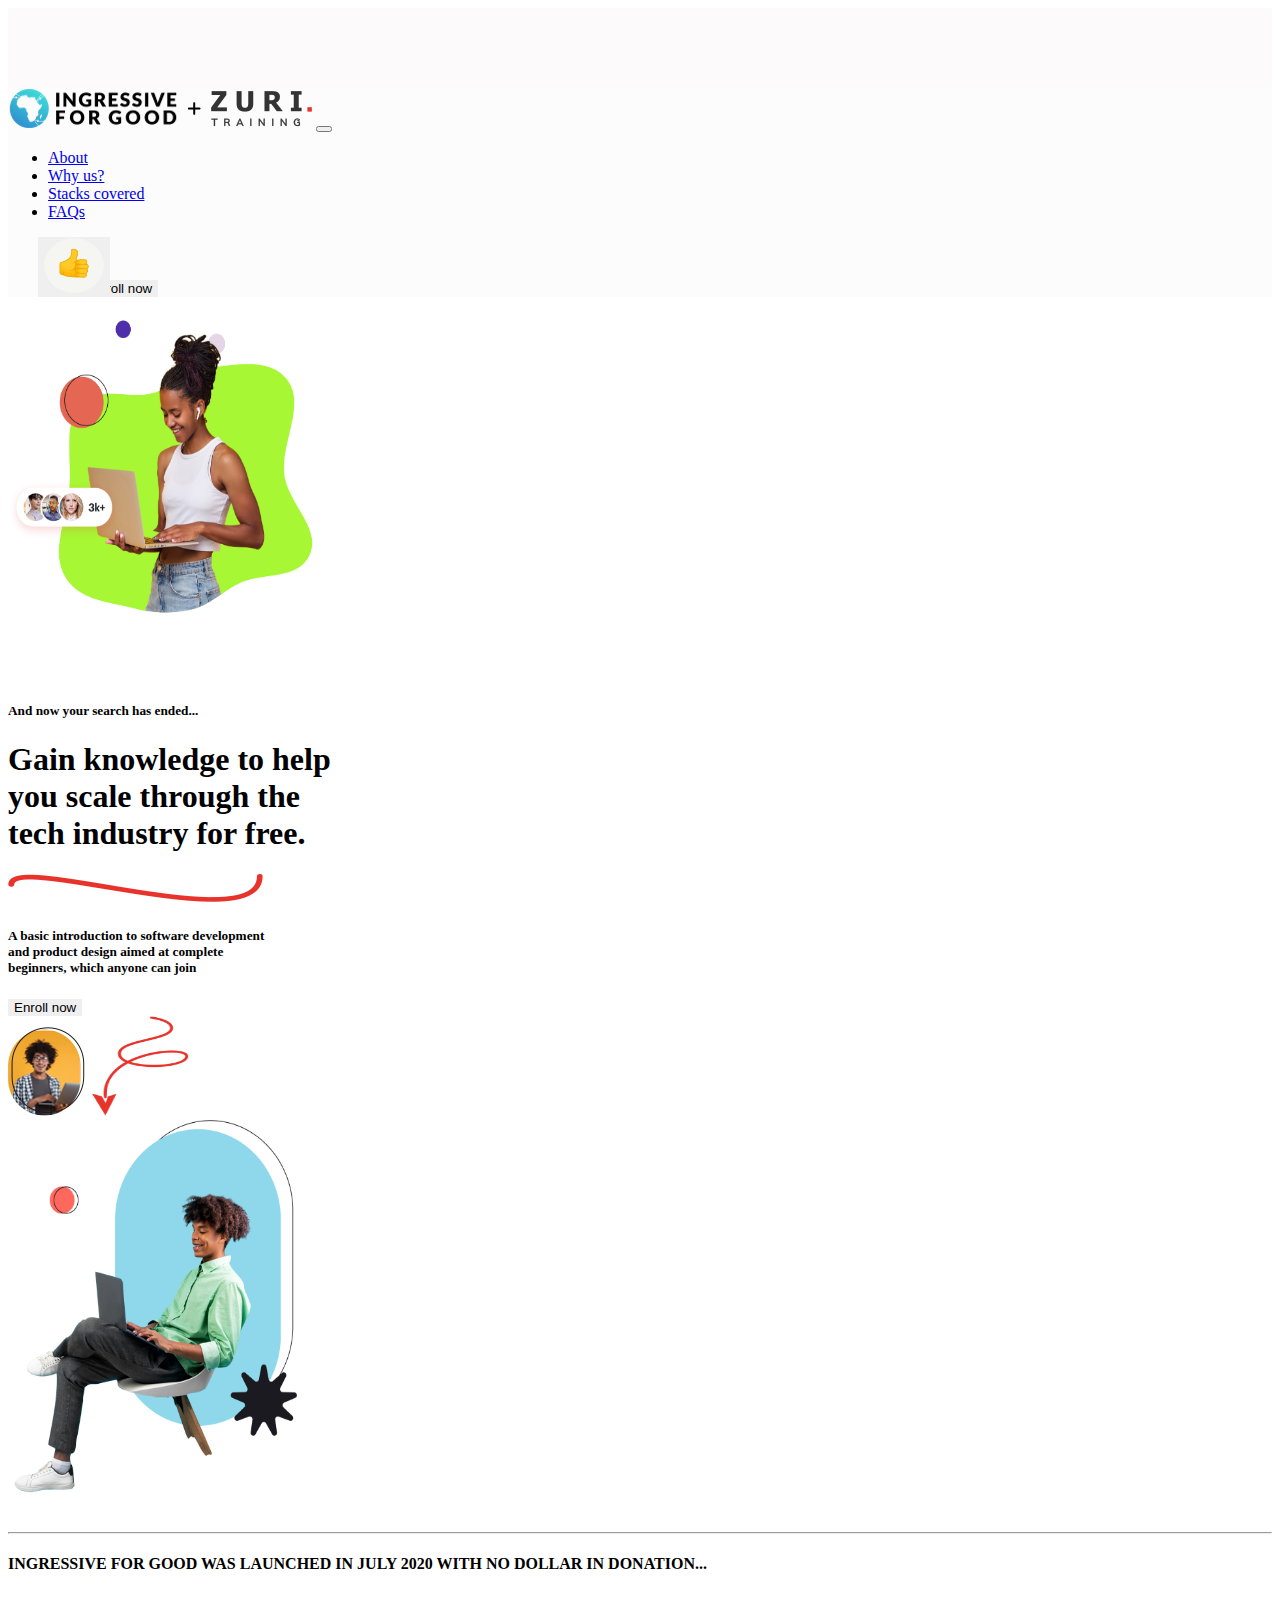
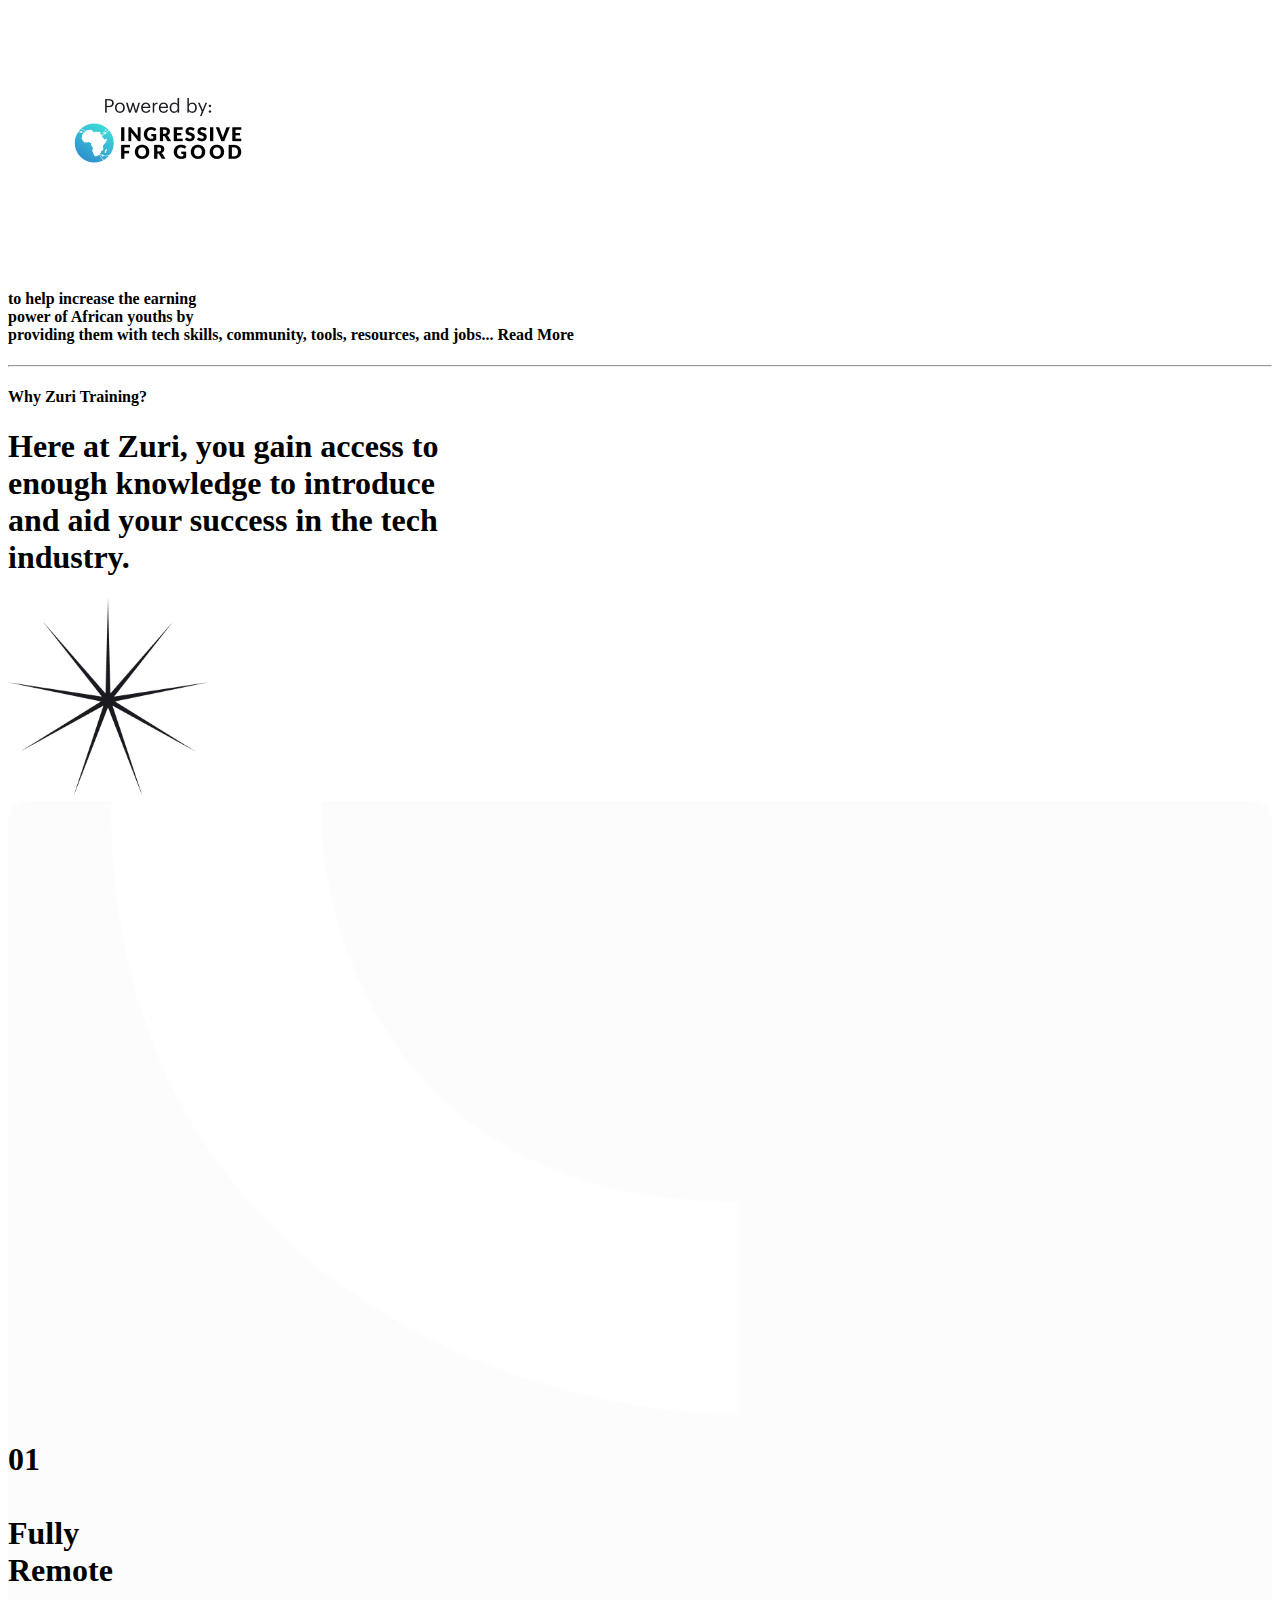
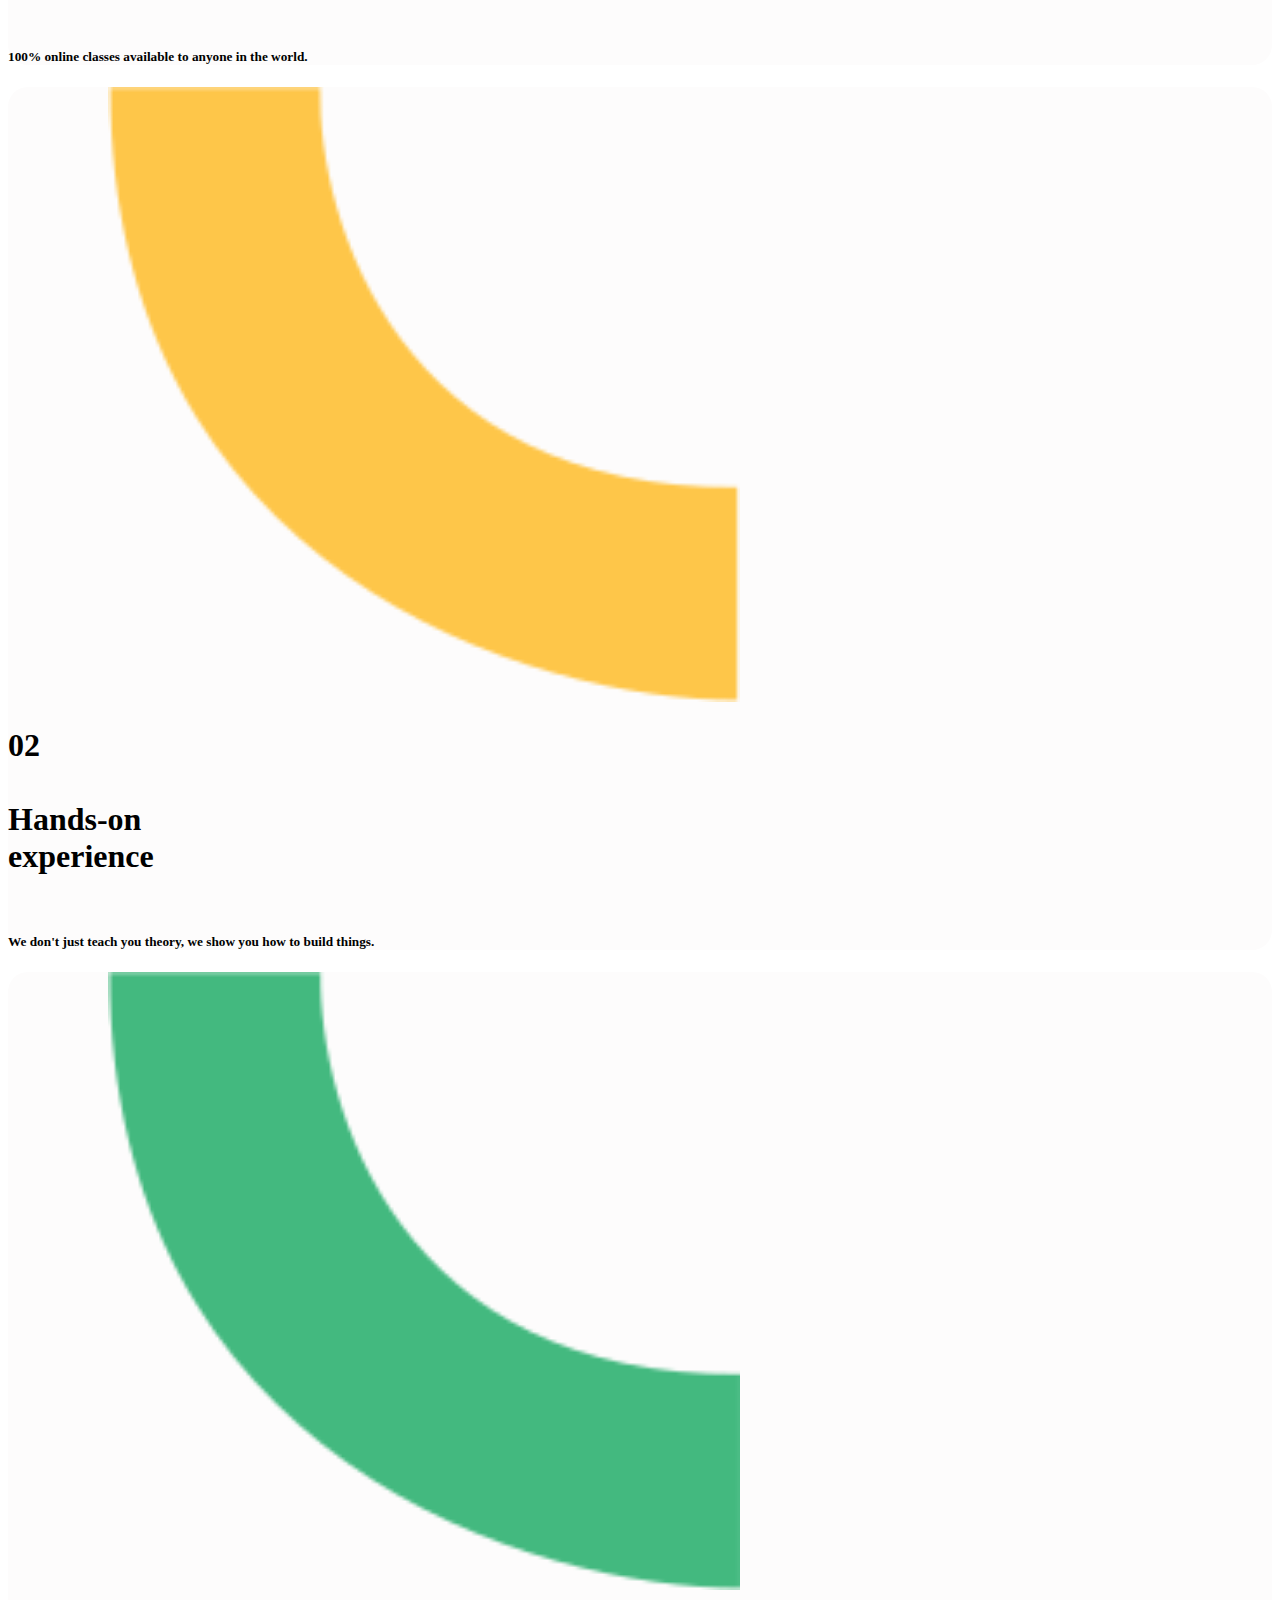
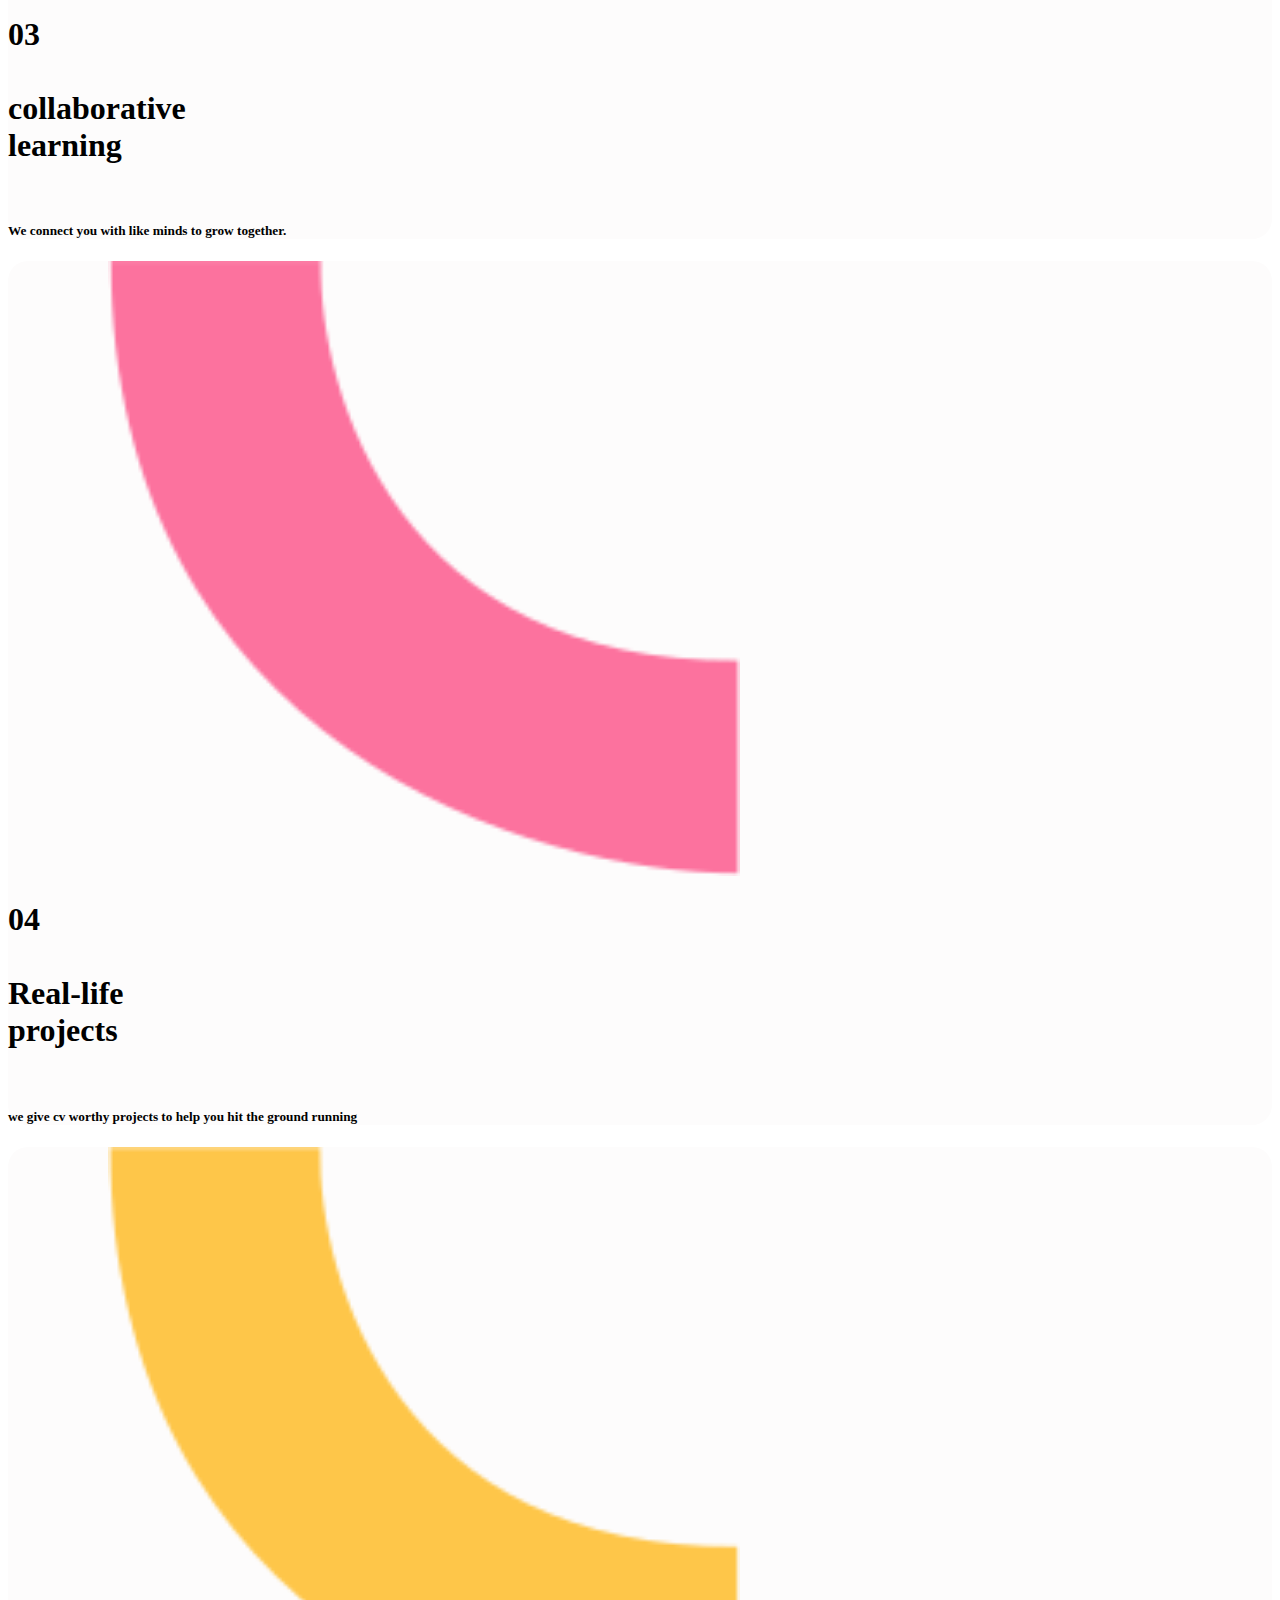
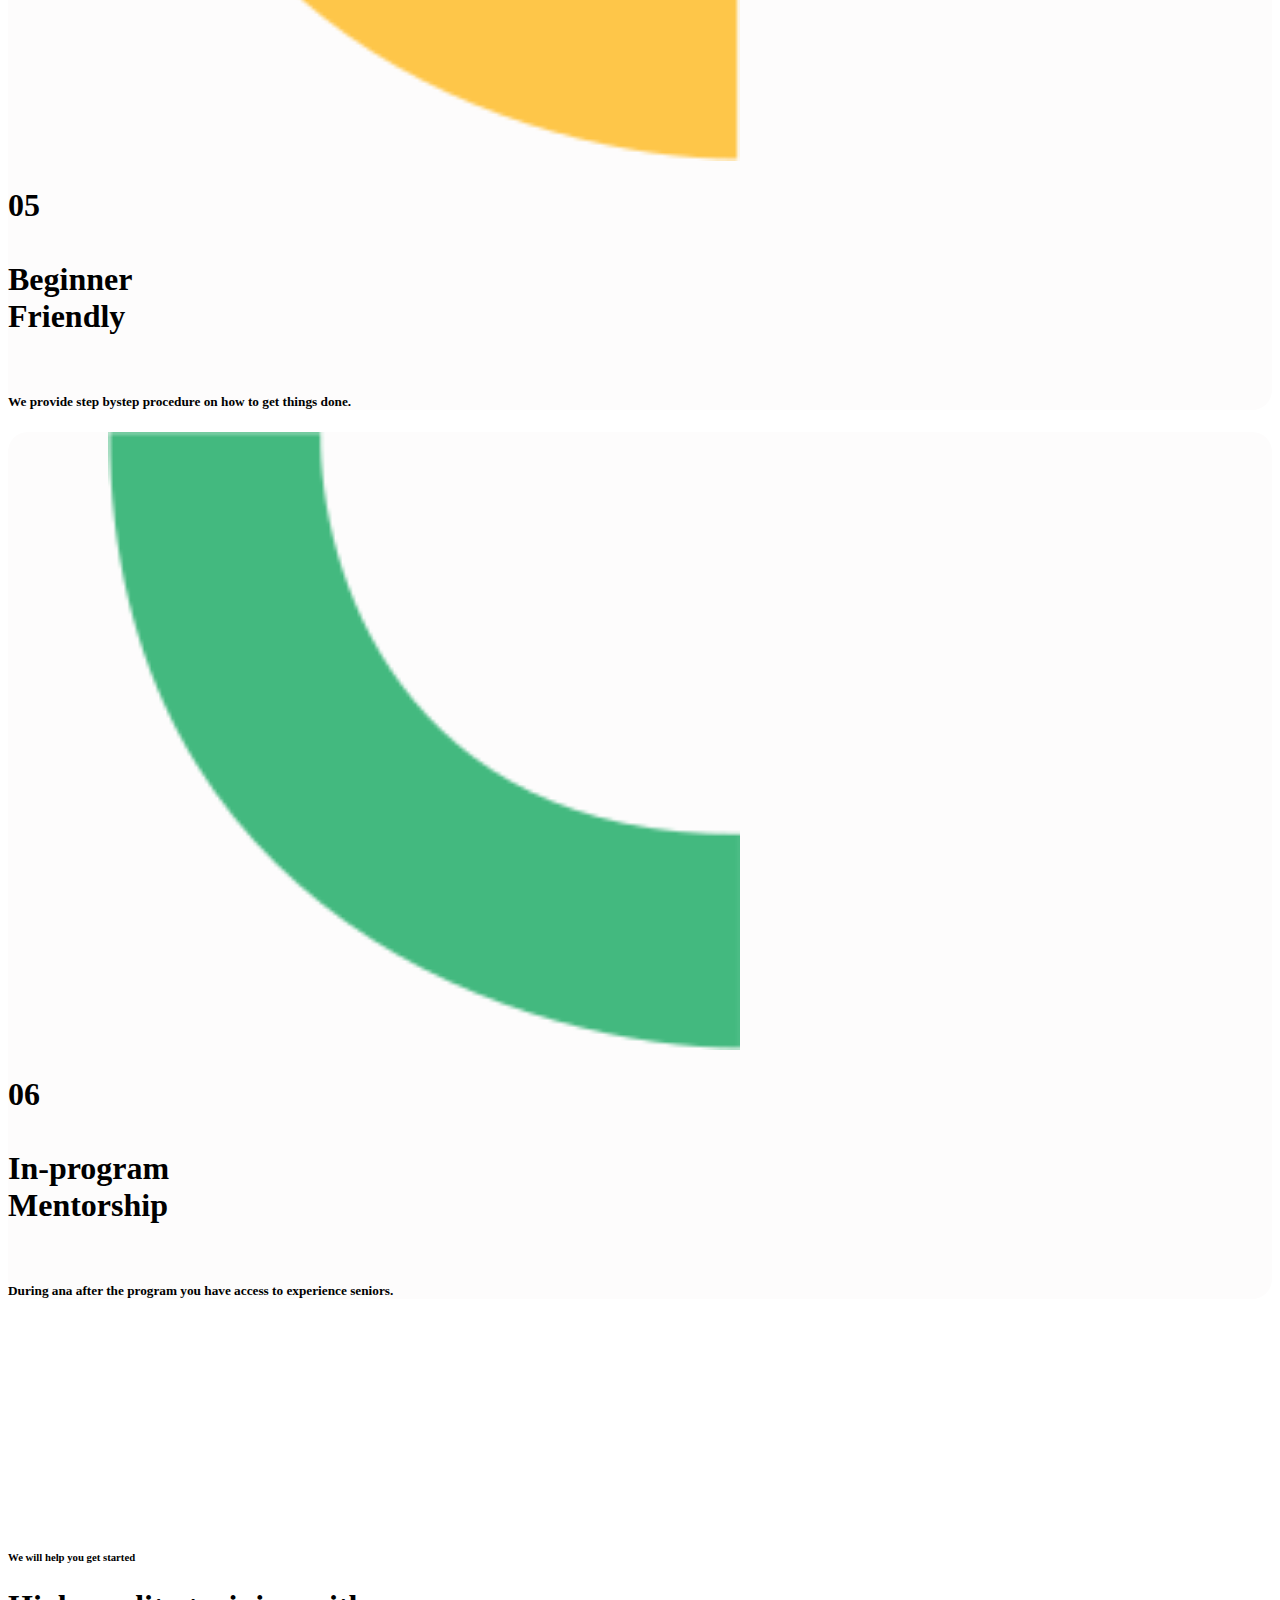
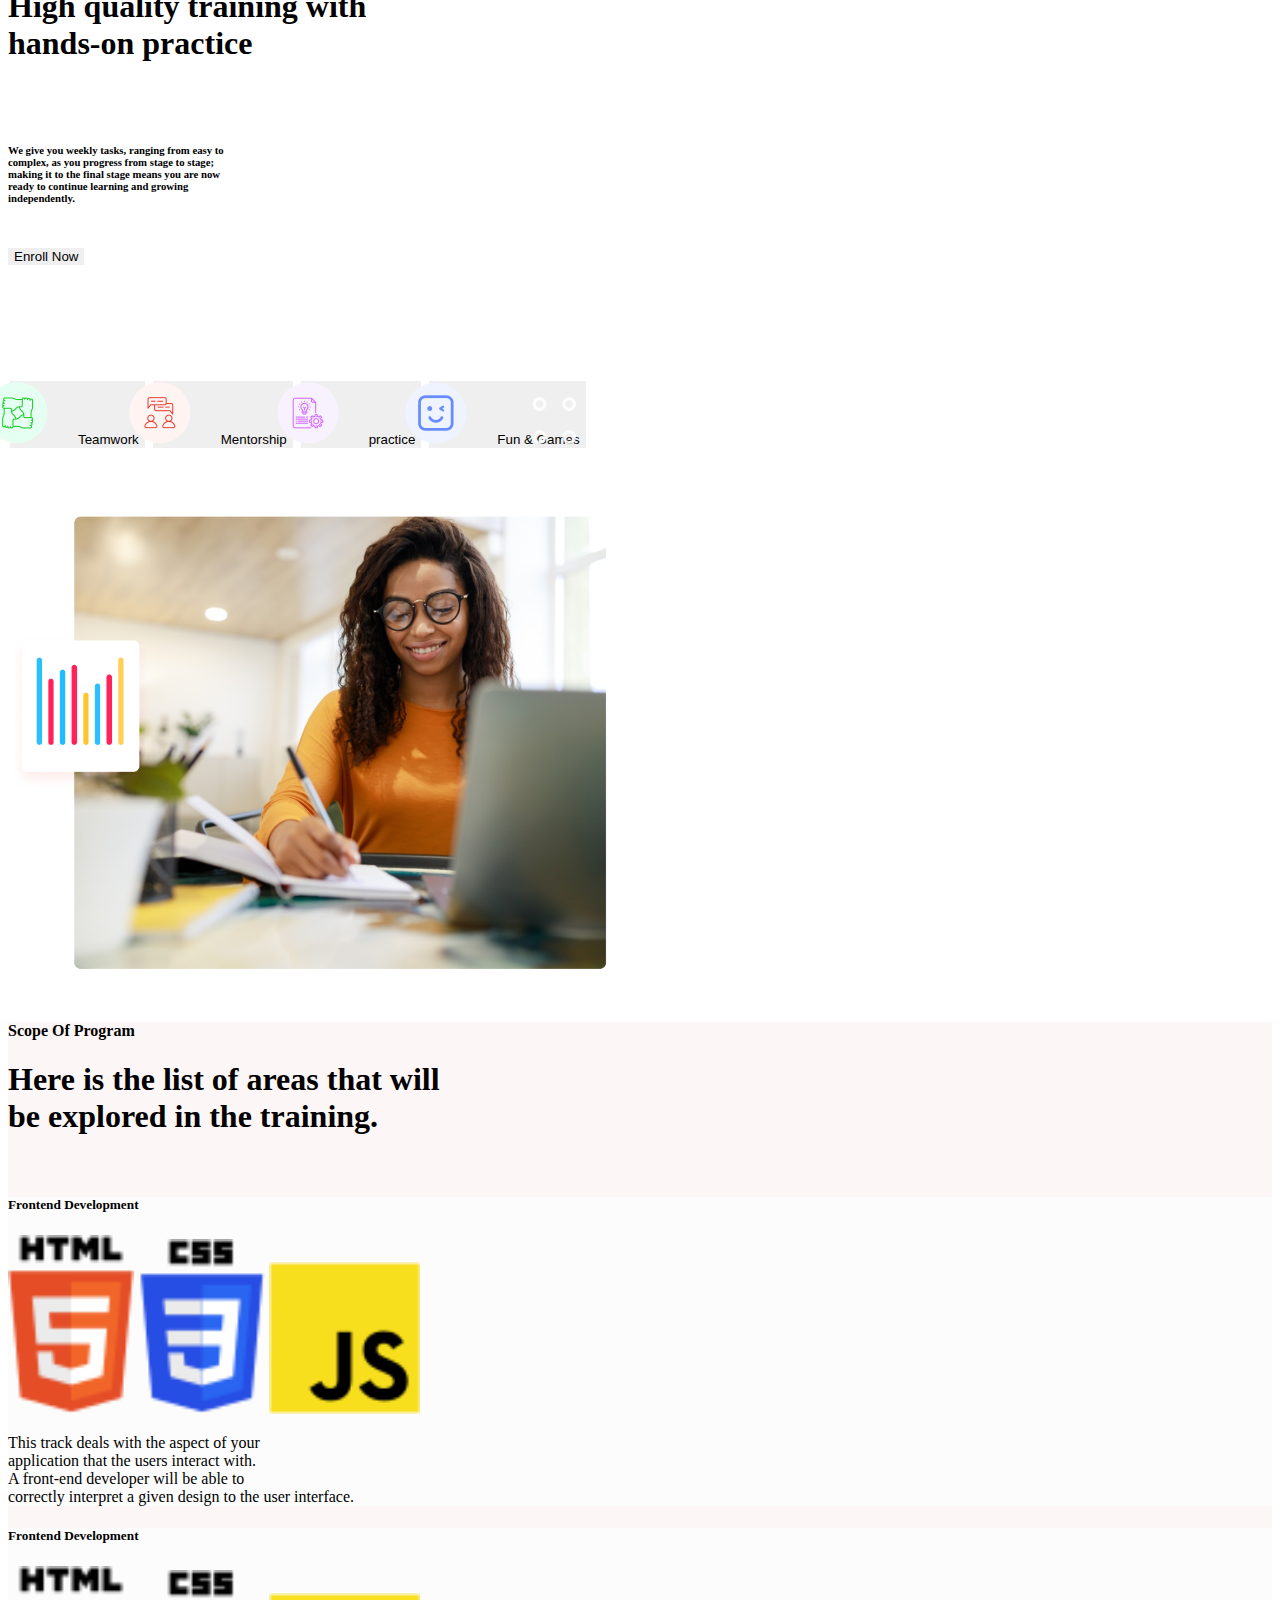
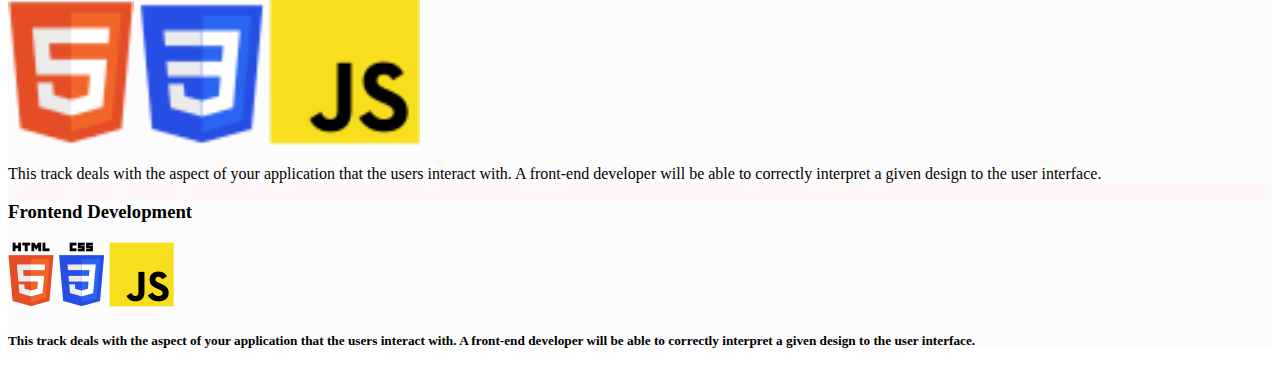
==== industrypage.html @ 015d2e43 "first" ====
<!DOCTYPE html>
<html lang="en">
<head>
    <meta charset="UTF-8">
    <meta http-equiv="X-UA-Compatible" content="IE=edge">
    <meta name="viewport" content="width=device-width, initial-scale=1.0">
    <link href="https://cdn.jsdelivr.net/npm/bootstrap@5.0.2/dist/css/bootstrap.min.css" rel="stylesheet" integrity="sha384-EVSTQN3/azprG1Anm3QDgpJLIm9Nao0Yz1ztcQTwFspd3yD65VohhpuuCOmLASjC" crossorigin="anonymous">
    <link rel="stylesheet" href="style.css">
    <title>New to industry</title>
</head>
<body class="ipbody">
    <nav class="navbar navbar-expand-lg navbar-light fixed-top">
        <div class="container">
            <img class="navbar-brand" src="images/logo.png" alt="">
            <button
                class="navbar-toggler"
                type="button"
                data-bs-toggle="collapse"
                data-bs-target="#navmenu"
            >
            <span class="navbar-toggler-icon"></span>
            </button>
            
            <div class="collapse navbar-collapse" id="navmenu">
                <ul class="navbar-nav mx-auto p-4">
                    <li class="nav-item">
                        <a href="#" class="nav-link text-decoration-none text-dark">About</a>
                    </li>
                    <li class="nav-item">
                        <a href="#" class="nav-link text-decoration-none text-dark">Why us?</a>
                    </li>
                    <li class="nav-item">
                        <a href="#" class="nav-link text-decoration-none text-dark">Stacks covered</a>
                    </li>
                    <li class="nav-item">
                        <a href="#" class="nav-link text-decoration-none text-dark">FAQs</a>
                    </li>

                </ul>
                <div>
                <!-- <li class="nav-item"> -->
                    <button class="key bg-danger rounded-circle p-2">
                        <img src="images/thumbs.png" height="55px" width="60px" alt="">
                    </button>
                    <button class="key2 bg-danger text-light p-2  rounded-pill px-3 ps-5 py-2">Enroll now</button>
                <!-- </li> -->
                </div>
            </div>
        </div>
    </nav>
    <section class="p-5 text-center justify-content-between">
    <div class="container">
      <div class="d-sm-flex align-items-center">
        
        <div class="">
        <img class="lady bg-blend-screen" src="images/lady1.jpg" height="380px" width="350px" alt="">
        </div>
        <div class="">
            <h5 class="text-danger">And now your search has ended...</h5>
            <h1 class="fs-1">Gain knowledge to help <br> you scale through the <br> tech industry for free.</h1>
            <img class="w-50 end" src="images/line.png" alt="">
            <h5 class="pt-5">A basic introduction to software development <br> and product design aimed at complete <br> beginners, which anyone can join</h5>
            <button class="key2 bg-danger text-light p-2  rounded-pill px-3 ps-4 my-4">Enroll now</button>
            <div class="flex justify-content-between align-items-start mt-5">
                <img src="images/maleface.png" alt="">
                <img src="images/section1wire.png" height="100px" width="100px"alt="">
            </div>

        </div>
        <div class="">
        <img class="male" src="images/male1.jpg" height="400px" width="300px" alt="">
        </div>
        <div>
        
        </div>
    
      </div>
      <hr>
    </div>
    </section>

    <section class="p-5 text-center text-sm-start">
        <div class="container">
            <div class="d-sm-flex align-items-center">
                    <div class="">
                        <h4>INGRESSIVE FOR GOOD WAS LAUNCHED IN JULY 2020 WITH NO DOLLAR IN DONATION...</h4>
                    </div>
                        <img class="" src="images/ingresive.jpg" alt="">
                    <div class="">
                        <h4 class="mx-5">to help increase the earning <br> power of African youths by <br> providing them with tech skills, community, tools, resources, and jobs... Read More</h4>
                    </div>      
            </div>
            <hr>
        </div>
    </section>
    <section class="p-5 text-center text-sm-start">
        <div class="container">
            <div class="d-sm-flex align-items-center">
                    <!-- <img class="wire3" src="images/section3wire.png" height="100px" width="100px" alt=""> -->
                    <div class="">
                        <h4 class="text-danger">Why Zuri Training?</h4>
                            <h1>Here at Zuri, you gain access to <br> enough knowledge to introduce <br> and aid your success in the tech  <br> industry.
                            </h1>
                    </div>
                    <div class="mx-5 px-5">
                        <img class="img-fluid" src="images/Star.jpg" height="200px" width="200px" alt="">
                    </div>
            </div>
        </div>
    </section>
    <section class="p-5">
        <div class="container">
            <div class="row text-center">
               <div class="col-md my-2">
                <div class="curve card">
                <div class="curve card-body bg-danger text-light">
                <div class="mx-4">
                    <img class="curve1" src="images/curve1.png" width="50%" alt="">
                </div>
                <h1 class="text-sm-start">01<br><br>Fully<br>Remote<br><br></h1>
                <h5 class="text-sm-start">100% online classes available to anyone in the world.</h5>
                </div>
                </div>
               </div>

               <div class="col-md my-2">
                <div class="curve card">
                <div class="curve card-body bg-light text-dark">
                <div class="mx-4">
                    <img class="curve1" src="images/curve.png" width="50%" alt="">
                </div>
                <h1 class="text-sm-start">02<br><br>Hands-on <br>experience<br><br></h1> 
                <h5 class="text-sm-start">We don't just teach you theory, we show you how to build things.</h5>
                </div>
                </div>
               </div>

               <div class="col-md my-2">
                <div class="curve card">
                <div class="curve card-body bg-light text-dark">
                <div class="mx-4">
                    <img class="curve1" src="images/curve3.png" width="50%" alt="">
                </div>
                <h1 class="text-sm-start">03 <br><br> collaborative <br> learning <br><br></h1>
                <h5 class="text-sm-start"> We connect you with like minds to grow together.</h5>
                </div>
                </div>
               </div>
               
            </div>

            <div class="row text-center mt-4">
                <div class="col-md my-2">
                 <div class="curve card">
                 <div class="curve card-body bg-light text-dark">
                 <div class="mx-4">
                     <img class="curve1" src="images/curve4.png" width="50%" alt="">
                 </div>
                 <h1 class="text-sm-start">04<br><br>Real-life<br>projects<br><br></h1>
                 <h5 class="text-sm-start">we give cv worthy projects to help you hit the ground running</h5>
                 </div>
                 </div>
                </div>
 
                <div class="col-md my-2">
                 <div class="curve card">
                 <div class="curve card-body bg-light text-dark">
                 <div class="mx-4">
                     <img class="curve1" src="images/curve.png" width="50%" alt="">
                 </div>
                 <h1 class="text-sm-start">05<br><br>Beginner <br>Friendly<br><br></h1> 
                 <h5 class="text-sm-start">We provide step bystep procedure on how to get things done.</h5>
                 </div>
                 </div>
                </div>
 
                <div class="col-md my-2">
                 <div class="curve card">
                 <div class="curve card-body bg-light text-dark">
                 <div class="mx-4">
                     <img  class="curve1" src="images/curve3.png" width="50%" alt="">
                 </div>
                 <h1 class="text-sm-start">06 <br><br> In-program <br> Mentorship <br><br></h1>
                 <h5 class="text-sm-start">During ana after the program you have access to experience seniors.</h5>
                 </div>
                 </div>
                </div>
                
             </div>
        </div>

    </section>
    <section class="justify-content-between text-light bg-danger position-relative">
        <div class="container">
          <div class="d-sm-flex">
            <div class="my-5">
                <img class="mx-5"src="images/section5wire (1).png" width="20%" alt="">
                <h6>We will help you get started</h6>
                <h1>High quality training with <br> hands-on practice</h1>
                <br>
                <br>
                <h6>We give you weekly tasks, ranging from easy to <br> complex, as you progress from stage to stage; <br> making it to the final stage means you are now <br> ready to continue learning and growing <br> independently.</h6>
                <br>
                <button class="key2 bg-light text-danger text-center rounded-pill ps-5 py-2">Enroll Now</button>
                <div>
                    <button class="team lead my-5 bg-danger text-light rounded-pill p-5 ps-5 py-2"><img class="team1" src="images/hand (1).png" alt="">Teamwork</button>
                    <button class="team lead my-5 bg-danger text-light rounded-pill p-5 ps-5 py-2 mx-3"><img class="team1" src="images/mentor.png" alt="">Mentorship</button>
                    <button class="team lead bg-danger text-light rounded-pill p-5 ps-5 py-2"><img class="team1" src="images/practice.png" alt="">practice</button>
                    <button class="team lead bg-danger text-light rounded-pill p-5 ps-5 py-2 mx-3"><img class="team1" src="images/games.png" alt="">Fun & Games</button>
                    <img class="dot my-4"src="images/dotsection5.png" width="20%" alt="">
                </div>
     
            </div>
            
            <img class="img-fluid" src="images/section5-image.png" width="50%"alt="">
            
         </div>
        </div>
    </section>
    <section class=" p-5 section6 text-dark">
        <div class="container">
            <div class="my-5">
                <h4 class="text-danger">Scope Of Program</h4>
                <h1>Here is the list of areas that will <br> be explored in the training.</h1>
                <img src="" alt="">
            </div>
          <div class="row text-center mt-4">
            <div class="col-md my-2">
                <div class="card">
                    <div class="card-body text-dark"></div>
                       <h5>Frontend Development</h5>
                       <div class="mx-4 text-sm-start">
                        <img class="" src="images/html.png" width="10%" alt="">
                        <img class="" src="images/css-3 logo.png" width="10%" alt="">
                        <img class="" src="images/javascript logo.png" width="12%" alt="">
                    </div>
                    <p class="">This track deals with the aspect of your <br> application that the users interact with. <br> A front-end developer will be able to <br> correctly interpret a given design to the user interface.</p> 
                </div>
            </div>
            <div class="col-md my-2">
                <div class="card">
                    <div class="card-body text-dark"></div>
                       <h5 class="text-sm-start">Frontend Development</h5>
                       <div class="mx-4 text-sm-start">
                        <img class="" src="images/html.png" width="10%" alt="">
                        <img class="" src="images/css-3 logo.png" width="10%" alt="">
                        <img class="" src="images/javascript logo.png" width="12%" alt="">
                    </div>
                    <p class="text-sm-start">This track deals with the aspect of your application that the users interact with. A front-end developer will be able to correctly interpret a given design to the user interface.</p> 
                </div>
            </div>
            <div class="col-md my-2">
                <div class="card">
                    <div class="card-body text-dark"></div>
                       <h3>Frontend Development</h3>
                       <div class="mx-4">
                        <img class="" src="images/html.png" width="" alt="">
                        <img class="" src="images/css-3 logo.png" width="" alt="">
                        <img class="" src="images/javascript logo.png" width="" alt="">
                    </div>
                    <h5 class="text-sm-start">This track deals with the aspect of your application that the users interact with. A front-end developer will be able to correctly interpret a given design to the user interface.</h5> 
                </div>
            </div>
         </div>
        </div>
    </section>
    
        
            
    
    
    
    
    
            
    <script src="https://cdn.jsdelivr.net/npm/bootstrap@5.0.2/dist/js/bootstrap.bundle.min.js" integrity="sha384-MrcW6ZMFYlzcLA8Nl+NtUVF0sA7MsXsP1UyJoMp4YLEuNSfAP+JcXn/tWtIaxVXM" crossorigin="anonymous"></script>
</body>
</html>
---- style.css ----
.first{
    background-color: rgb(253, 252, 252);
}
.navbar{
    background-color: rgb(253, 252, 252);
}
.card{
    background-color: rgb(253, 252, 252);
}
.key{
    position: relative;
    left: 30px;
    border: none;
}
.key2{
    border: none;
}
.male{
    left: 0px;
    color: rgb(252, 250, 250);
}
.ipbody::before{
    background-color: rgb(252, 250, 250);
    display: block;
    content: "";
    height: 80px;
    
}
.lady{
    background-color: rgb(252, 250, 250);
}
.btn1{
    border: 2px solid rgb(172, 5, 5) !important;  
}

.btn1:hover{
    background-color: white;
    color: rgb(172, 5, 5);
    border: 2px solid rgb(172, 5, 5) !important;  
}
.curve{
    border-radius: 20px;
}
.curve1{
    position: relative;
    left:100px;
}
.team{
    border: 2px solid white;

}
.dot{
    position:relative;
    right:60px;
}
.section6{
    background-color: rgb(252, 246, 246)
}
.team1{
    position: relative;
    right: 30px;
}
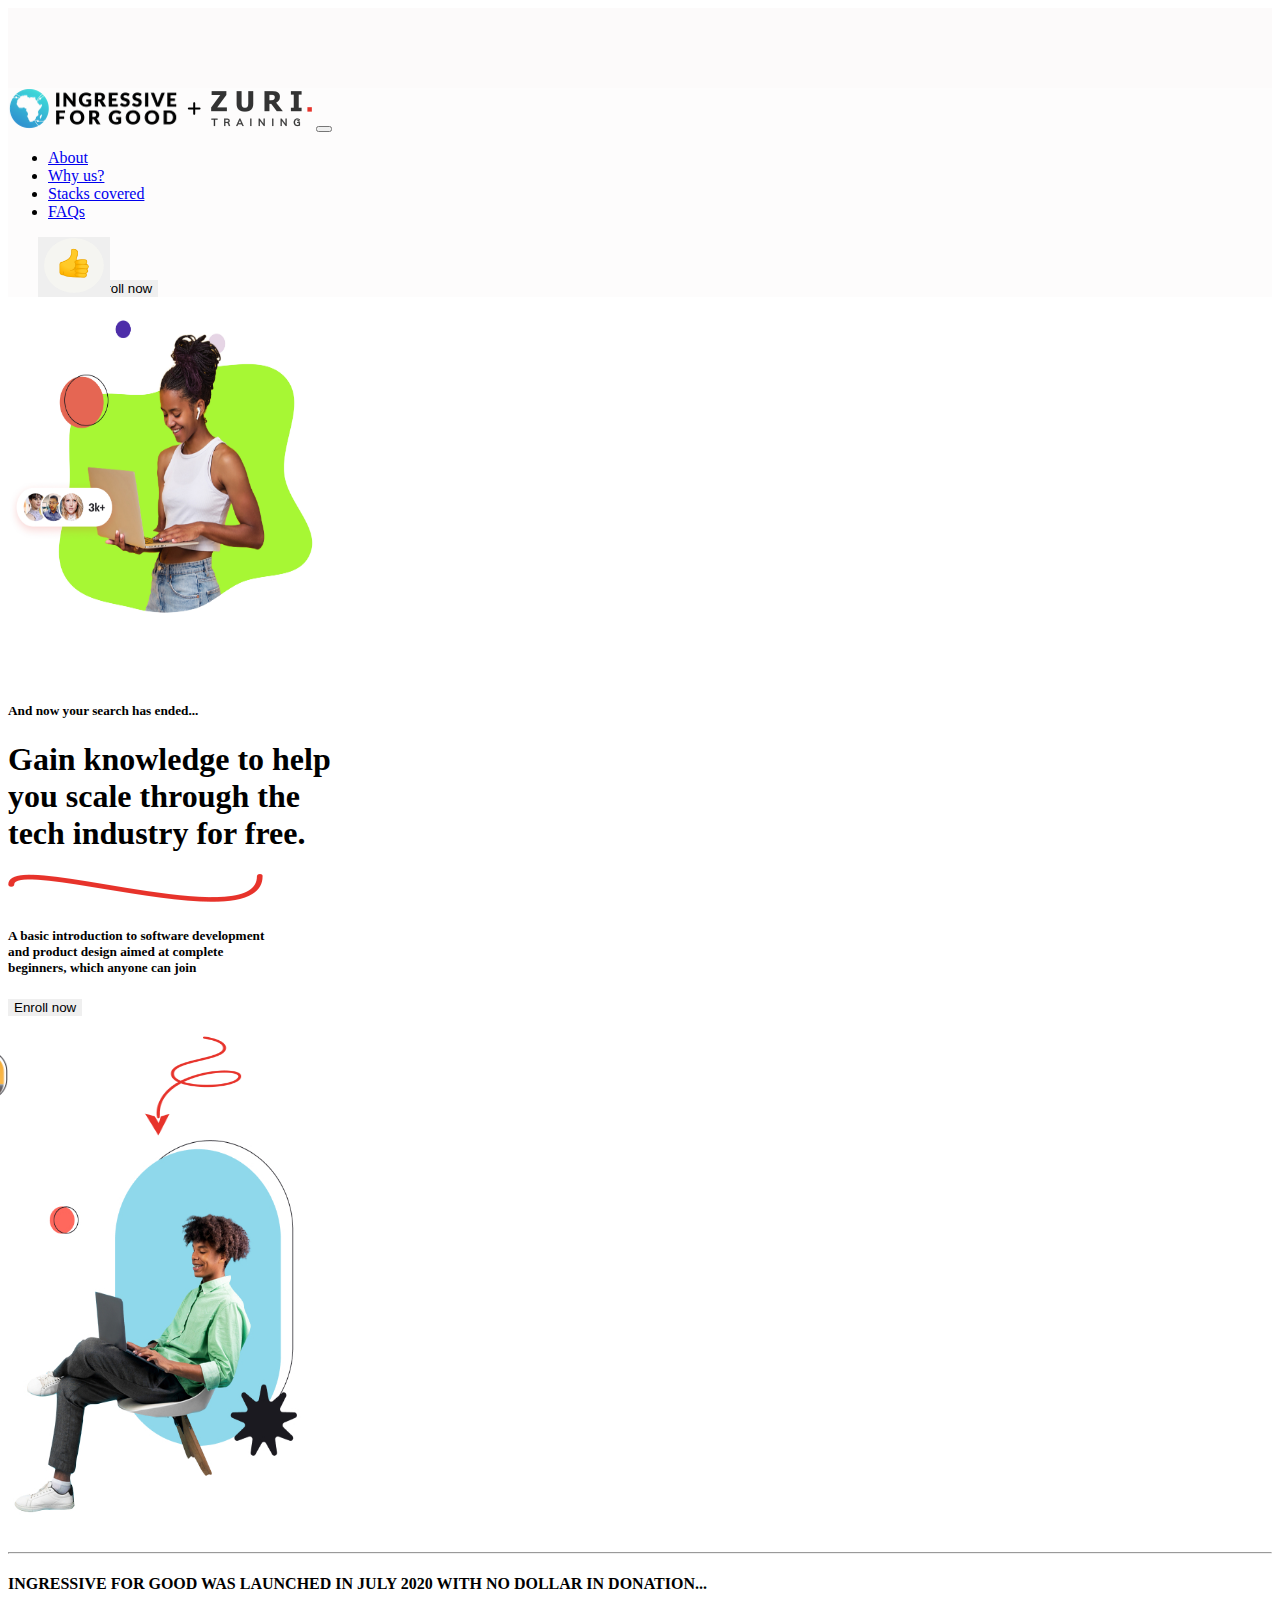
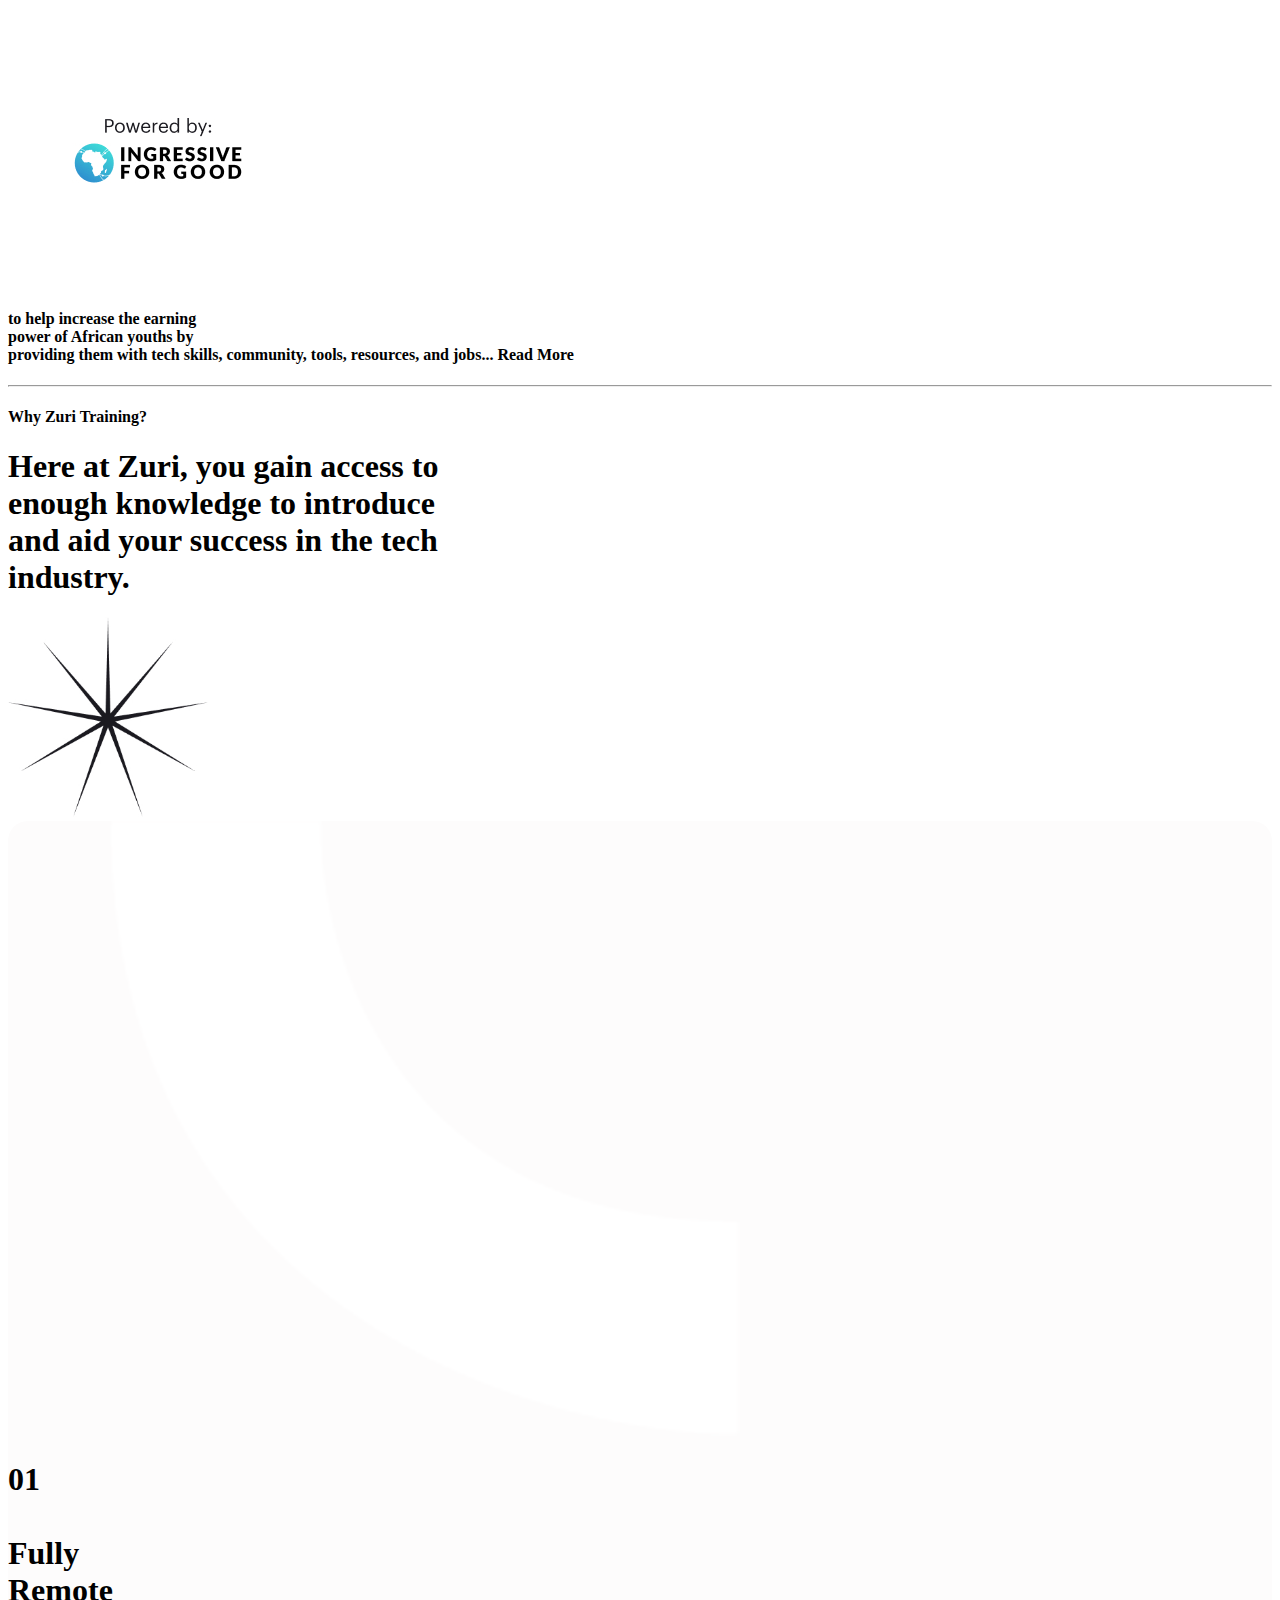
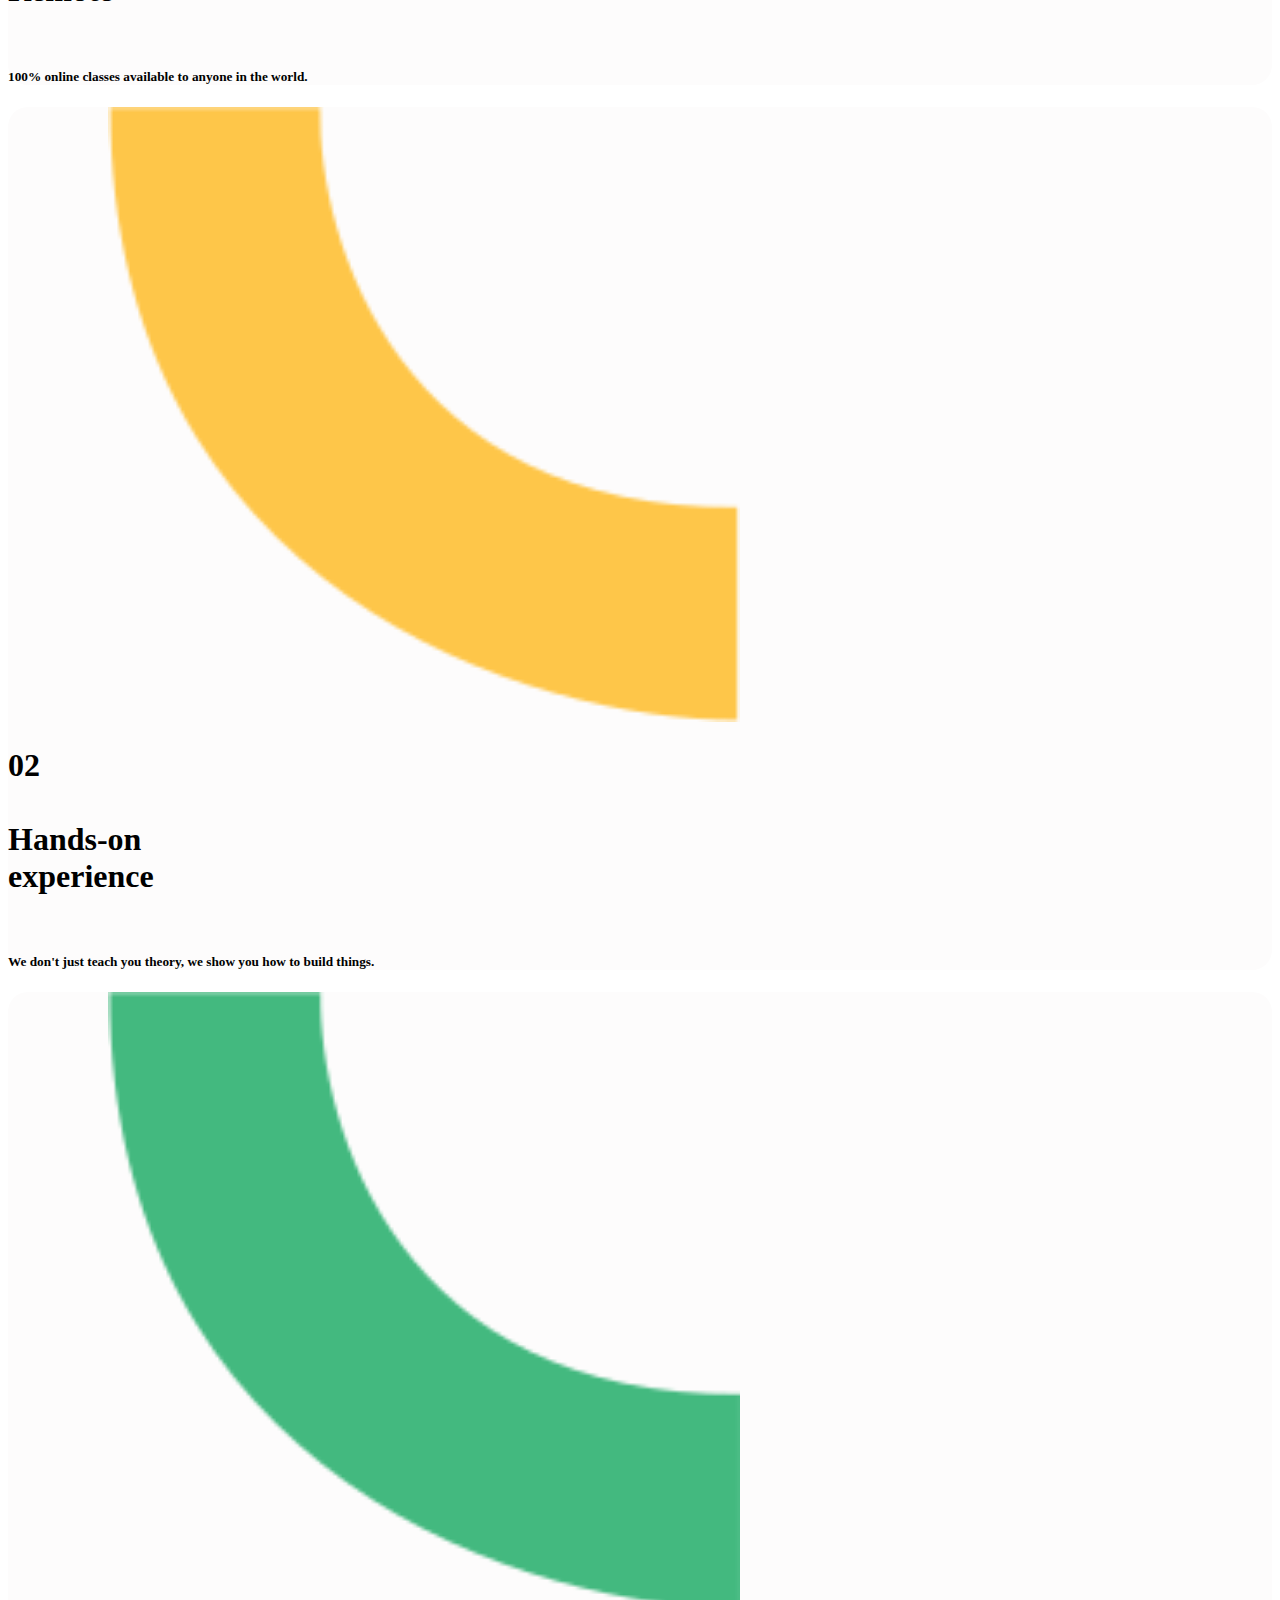
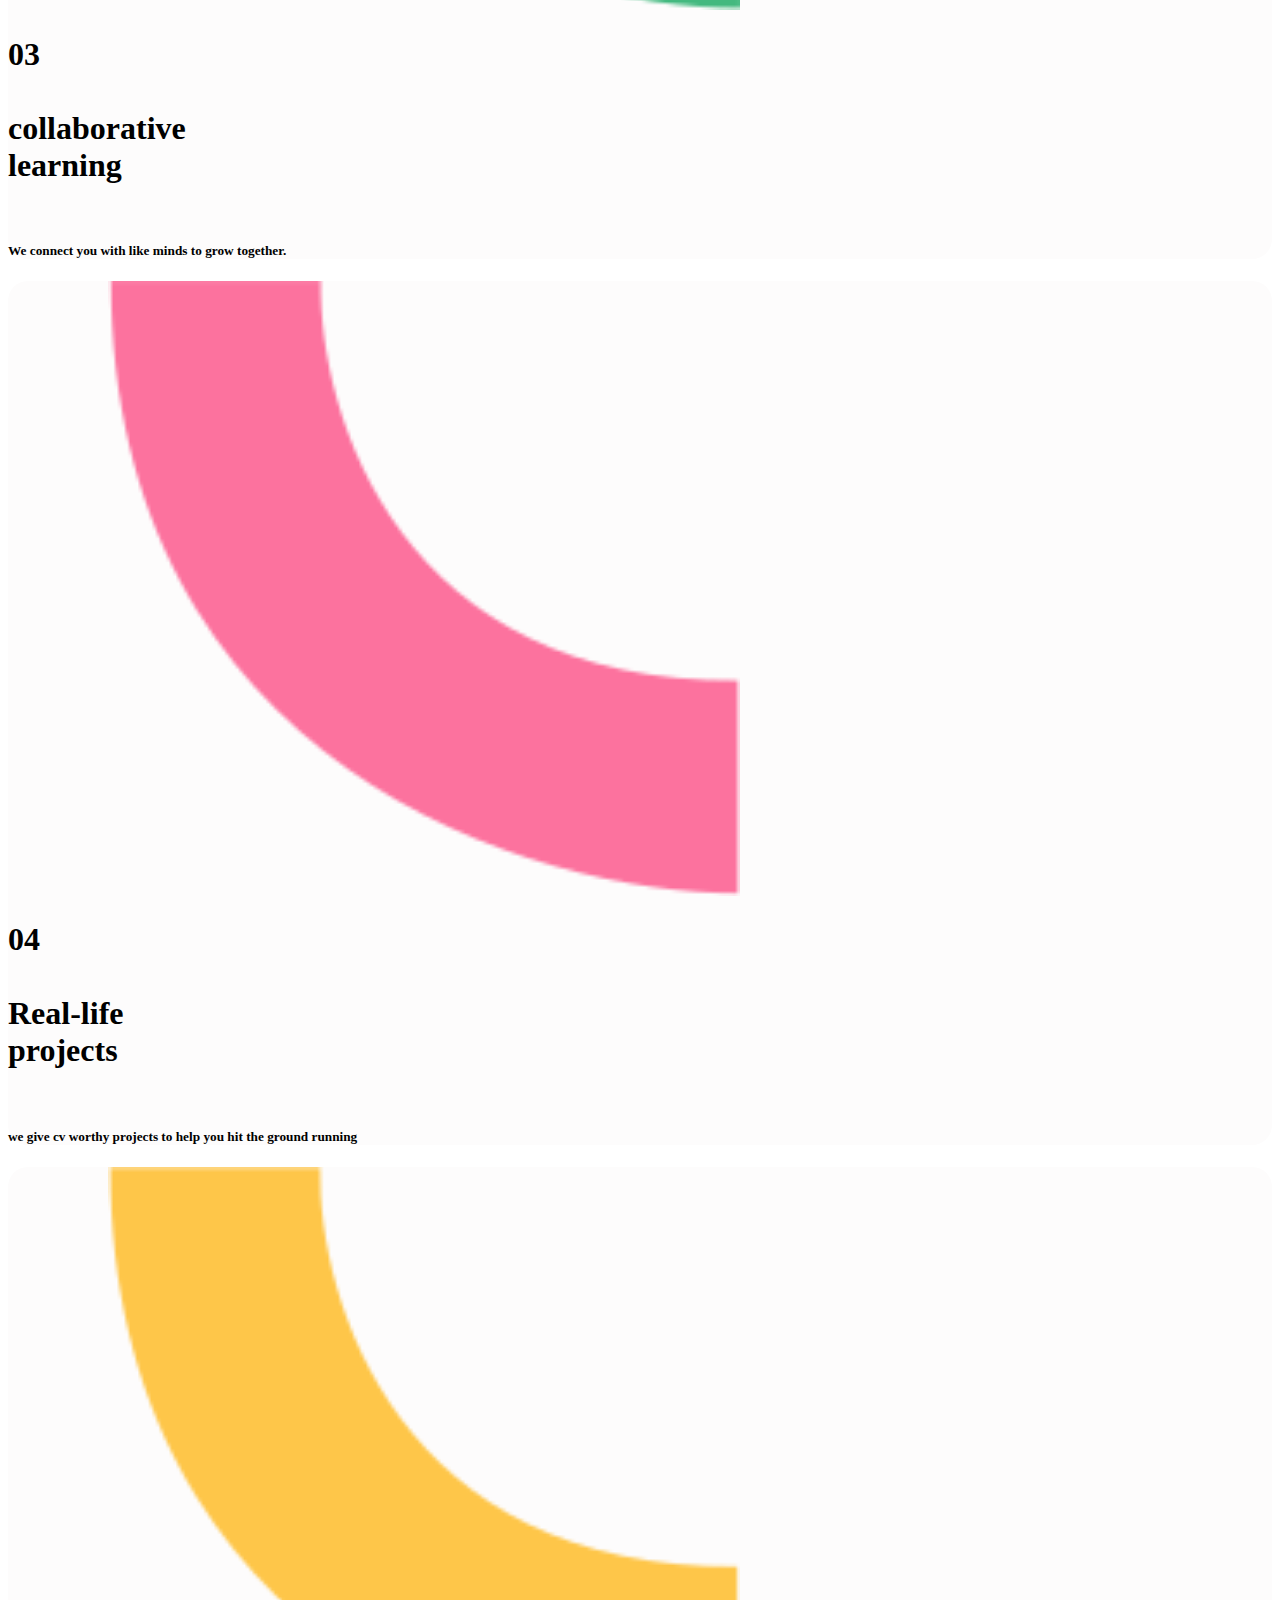
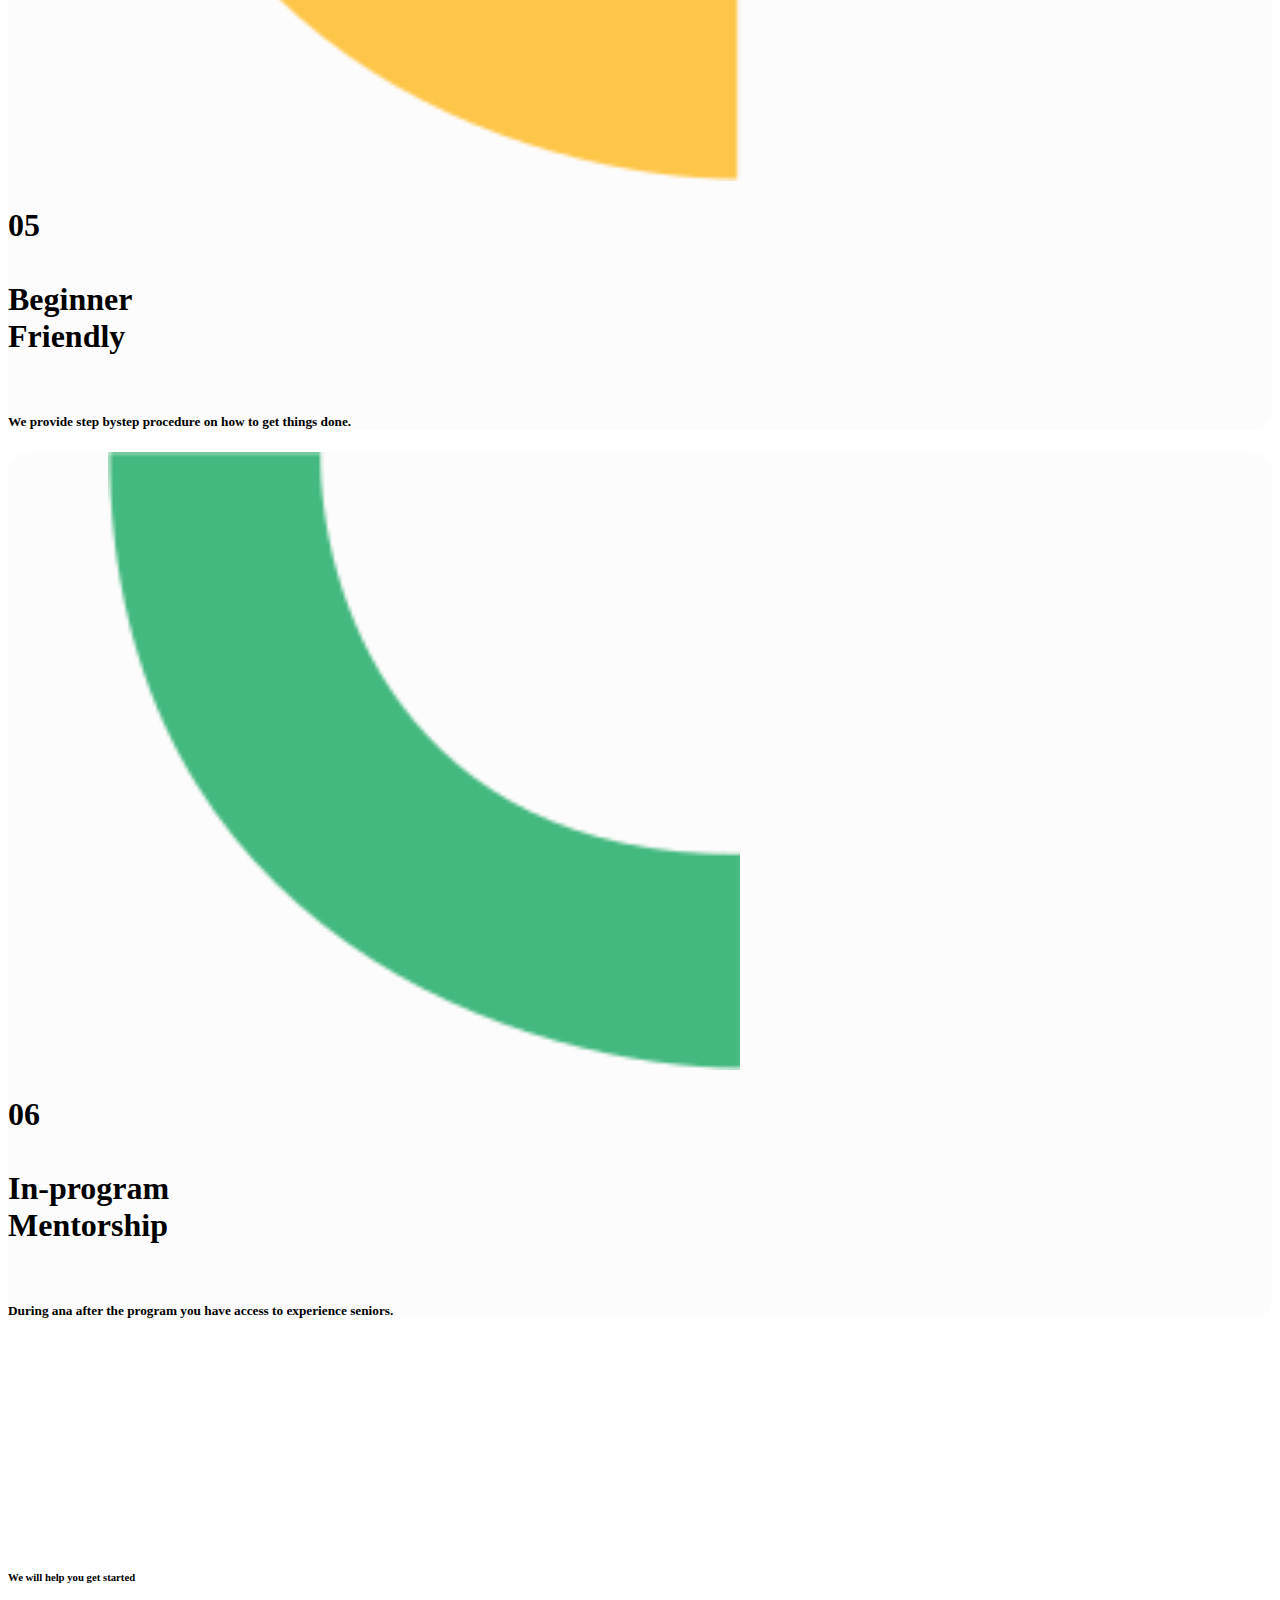
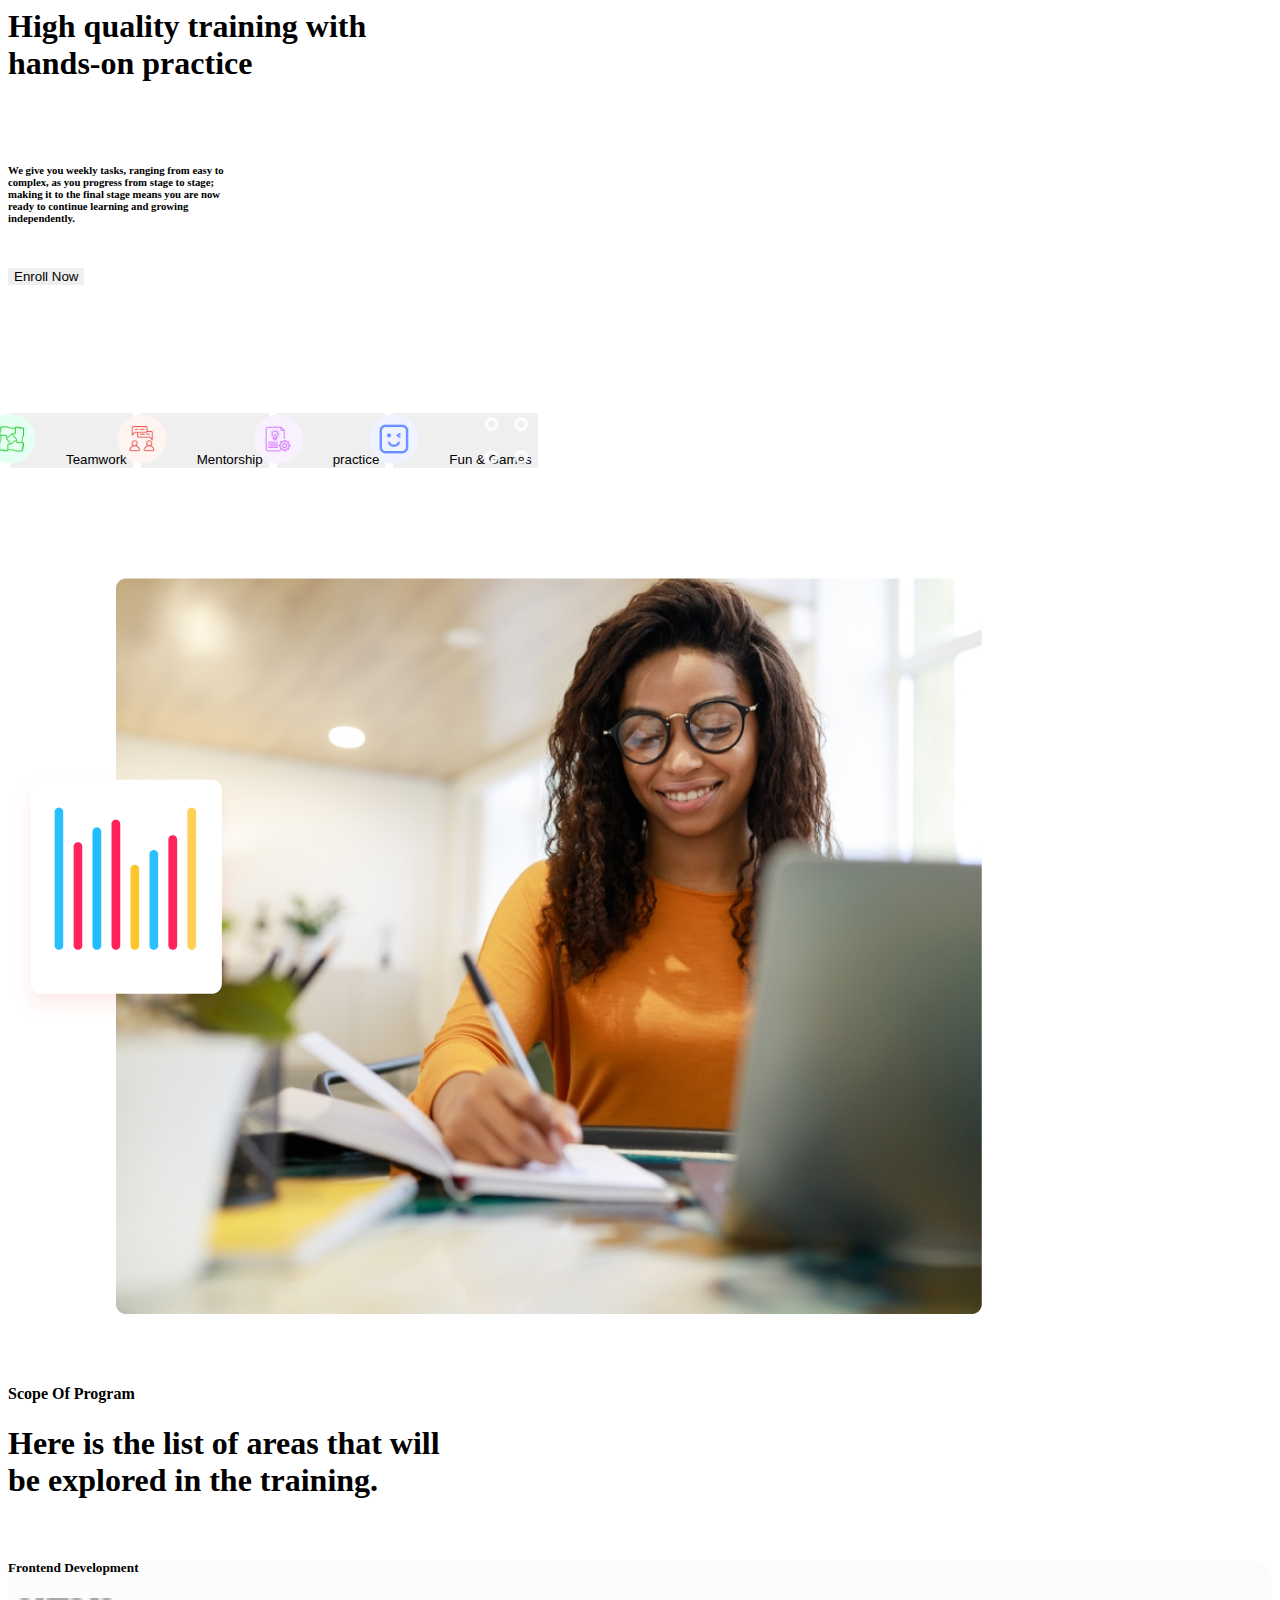
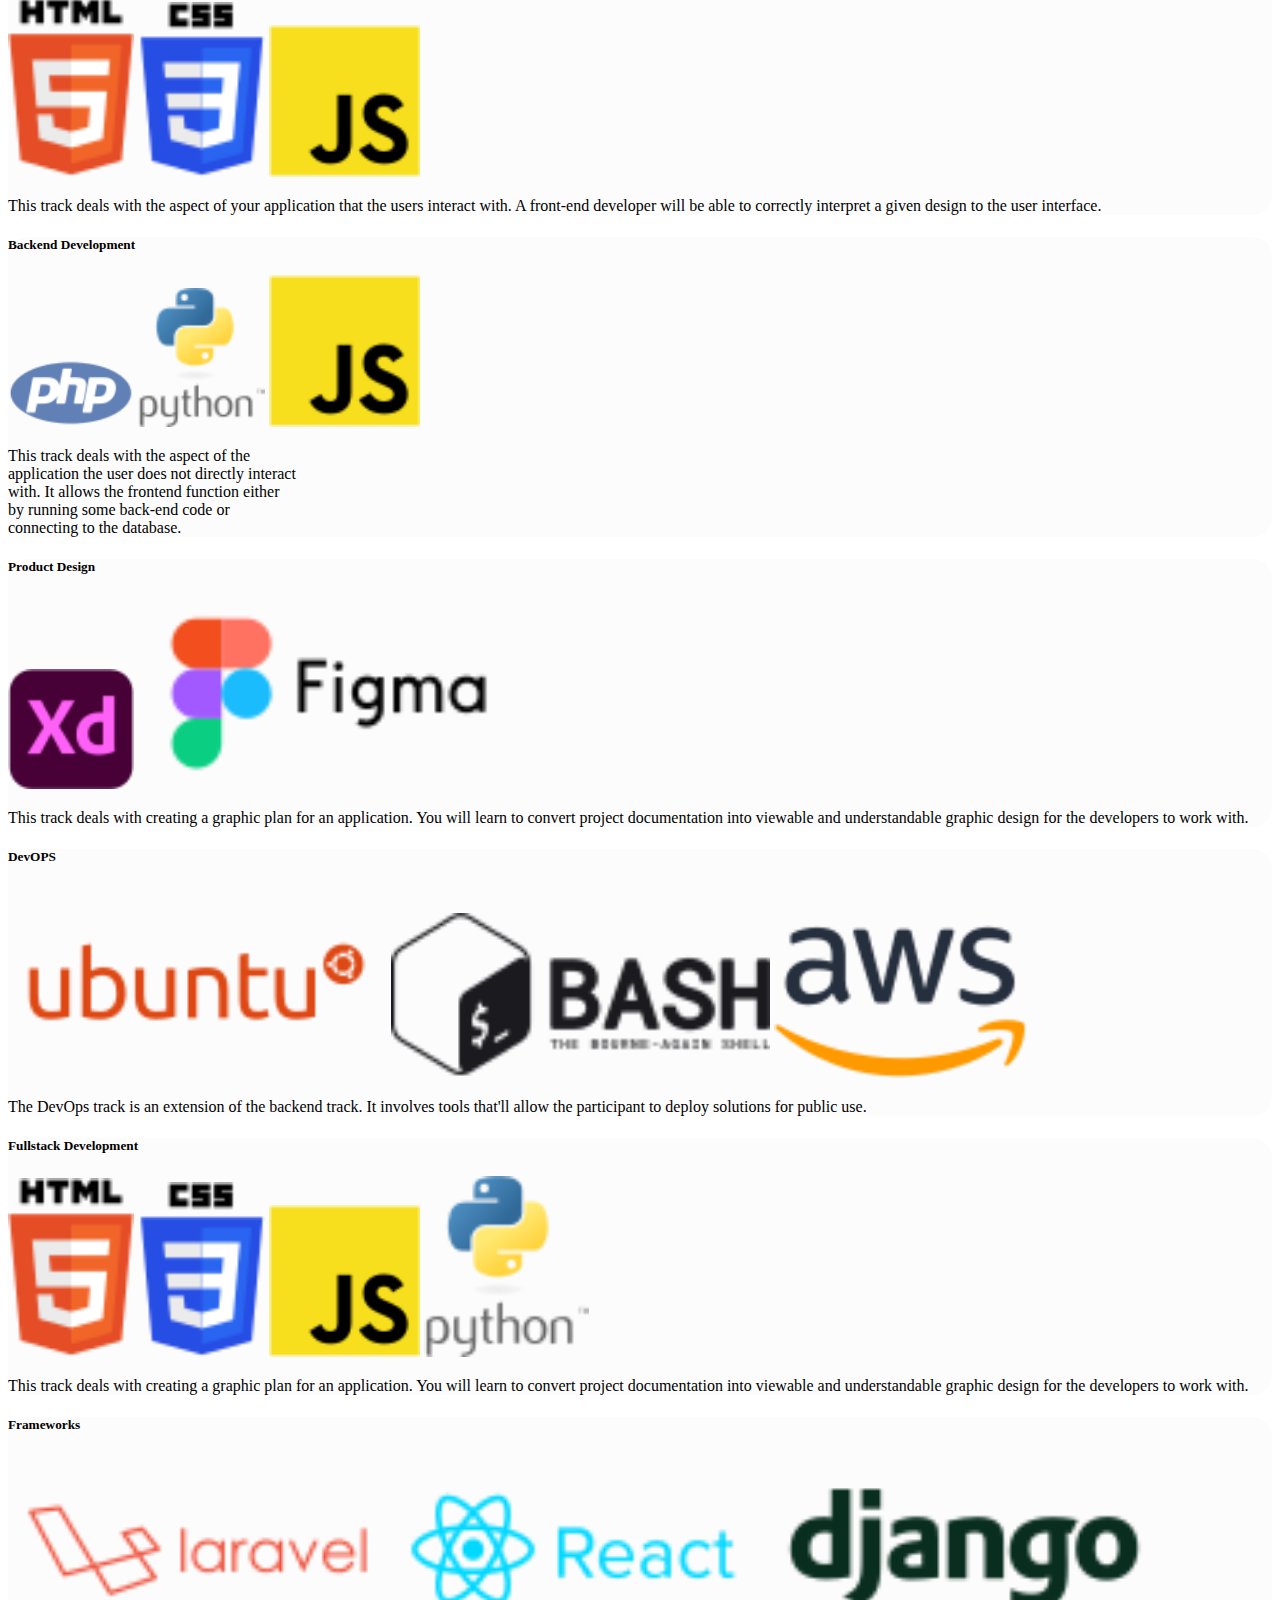
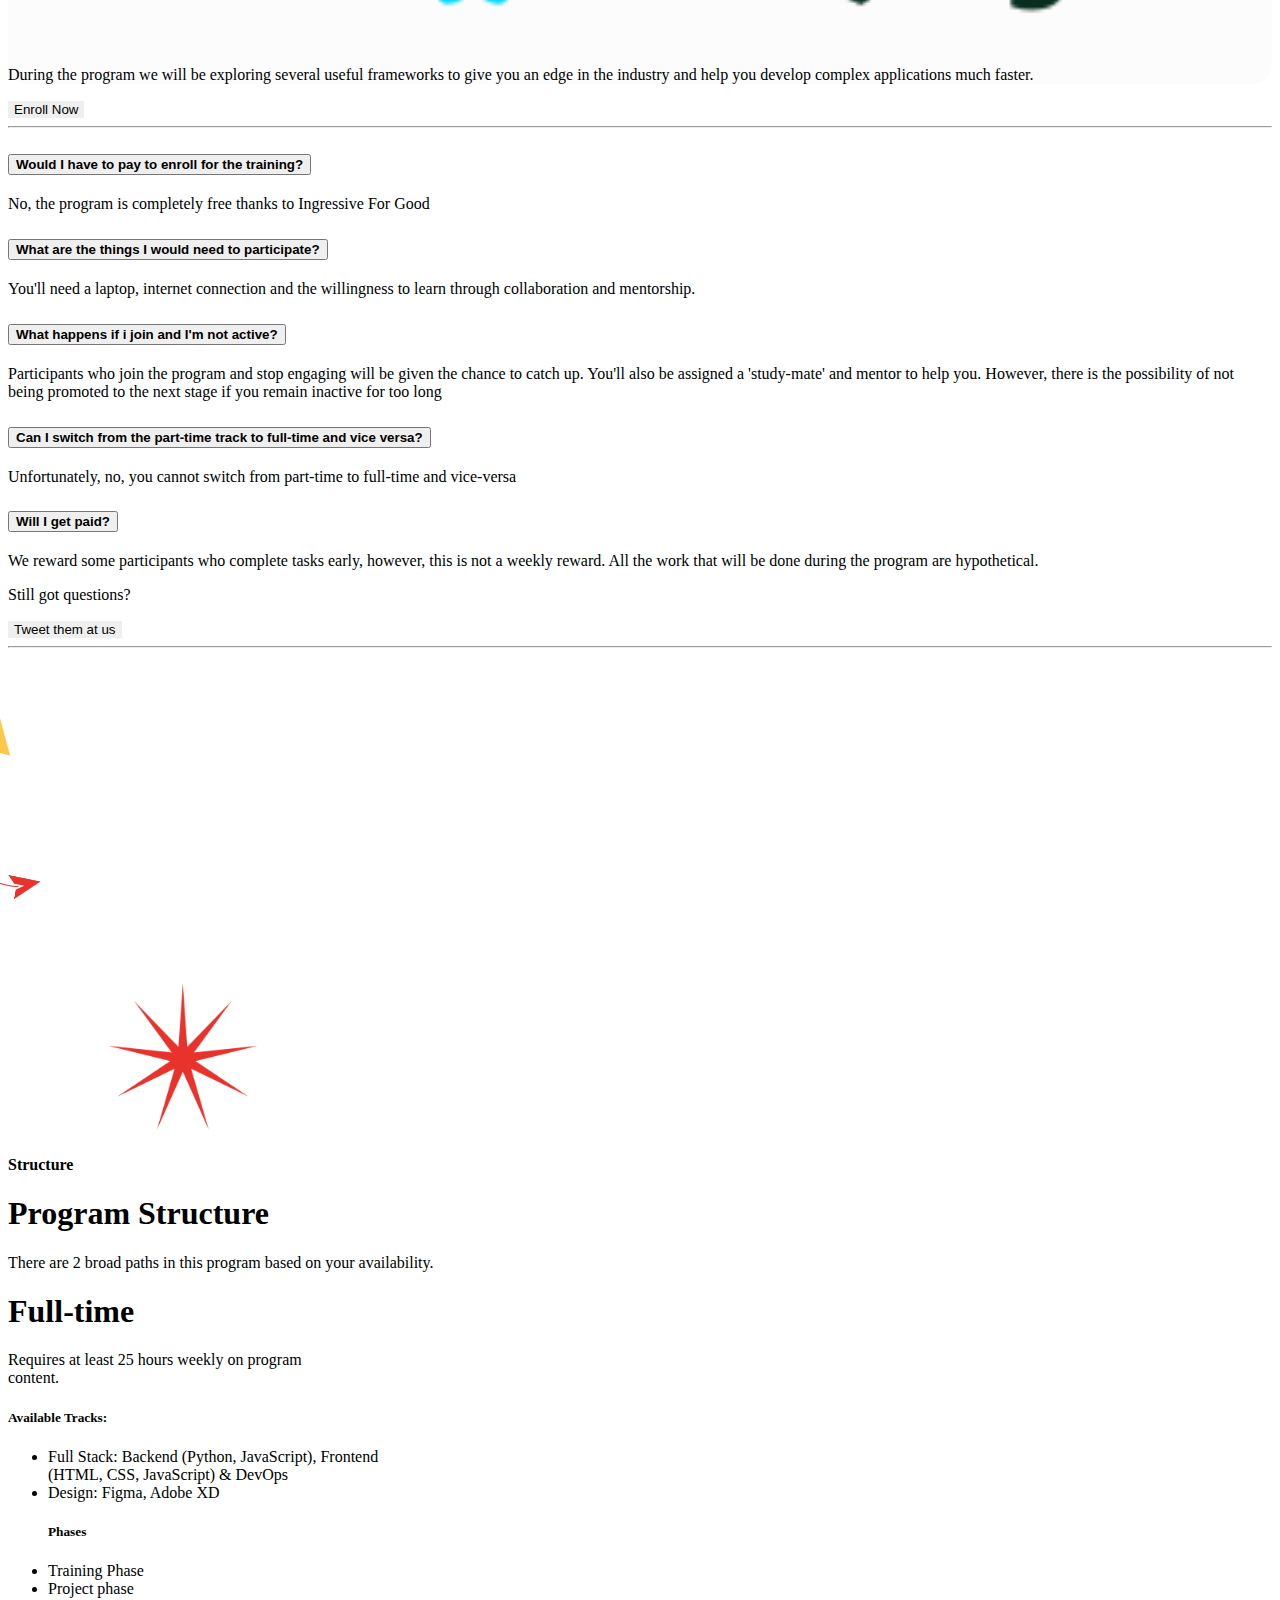
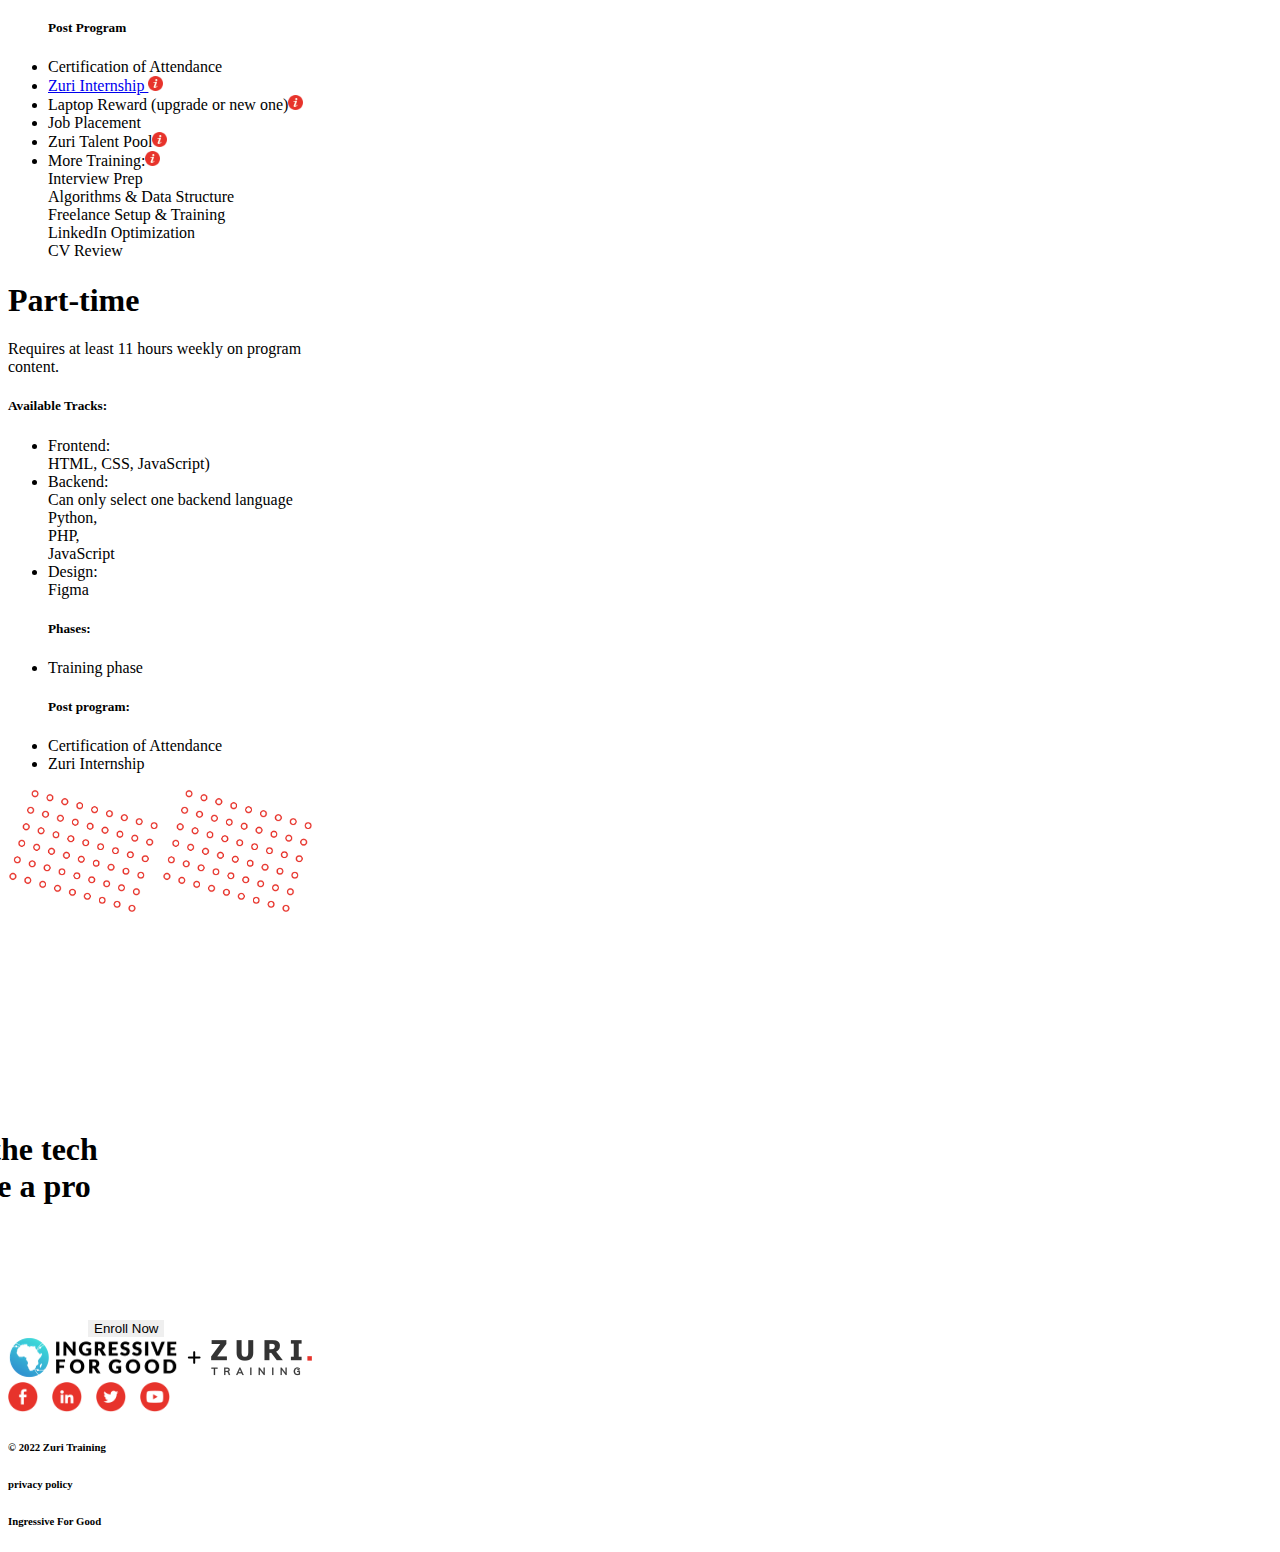
==== commit 872b7fcc: "thirdcommit" ====
--- a/industrypage.html
+++ b/industrypage.html
@@ -61,8 +61,8 @@
             <img class="w-50 end" src="images/line.png" alt="">
             <h5 class="pt-5">A basic introduction to software development <br> and product design aimed at complete <br> beginners, which anyone can join</h5>
             <button class="key2 bg-danger text-light p-2  rounded-pill px-3 ps-4 my-4">Enroll now</button>
-            <div class="flex justify-content-between align-items-start mt-5">
-                <img src="images/maleface.png" alt="">
+            <div class="maleface d-md-flex justify-content-lg-evenly">
+                <img class="face" src="images/maleface.png" height="60px" width="70px" alt="">
                 <img src="images/section1wire.png" height="100px" width="100px"alt="">
             </div>
 
@@ -79,7 +79,7 @@
     </div>
     </section>
 
-    <section class="p-5 text-center text-sm-start">
+    <section class="text-center text-sm-start">
         <div class="container">
             <div class="d-sm-flex align-items-center">
                     <div class="">
@@ -93,7 +93,7 @@
             <hr>
         </div>
     </section>
-    <section class="p-5 text-center text-sm-start">
+    <section class="text-center text-sm-start">
         <div class="container">
             <div class="d-sm-flex align-items-center">
                     <!-- <img class="wire3" src="images/section3wire.png" height="100px" width="100px" alt=""> -->
@@ -190,10 +190,10 @@
         </div>
 
     </section>
-    <section class="justify-content-between text-light bg-danger position-relative">
+    <section class="justify-content-around text-light bg-danger position-relative">
         <div class="container">
           <div class="d-sm-flex">
-            <div class="my-5">
+            <div class="">
                 <img class="mx-5"src="images/section5wire (1).png" width="20%" alt="">
                 <h6>We will help you get started</h6>
                 <h1>High quality training with <br> hands-on practice</h1>
@@ -201,67 +201,319 @@
                 <br>
                 <h6>We give you weekly tasks, ranging from easy to <br> complex, as you progress from stage to stage; <br> making it to the final stage means you are now <br> ready to continue learning and growing <br> independently.</h6>
                 <br>
-                <button class="key2 bg-light text-danger text-center rounded-pill ps-5 py-2">Enroll Now</button>
-                <div>
-                    <button class="team lead my-5 bg-danger text-light rounded-pill p-5 ps-5 py-2"><img class="team1" src="images/hand (1).png" alt="">Teamwork</button>
-                    <button class="team lead my-5 bg-danger text-light rounded-pill p-5 ps-5 py-2 mx-3"><img class="team1" src="images/mentor.png" alt="">Mentorship</button>
-                    <button class="team lead bg-danger text-light rounded-pill p-5 ps-5 py-2"><img class="team1" src="images/practice.png" alt="">practice</button>
-                    <button class="team lead bg-danger text-light rounded-pill p-5 ps-5 py-2 mx-3"><img class="team1" src="images/games.png" alt="">Fun & Games</button>
+                <button class="key2 bg-light text-danger text-center rounded-pill ps-5 px-5 py-2">Enroll Now</button>
+                <div class="justify-content-center">
+                    <button class="team lead my-5 bg-danger text-light rounded-pill p-5  py-2 "><img class="team1" src="images/hand (1).png" width="50px" alt="">Teamwork</button>
+                    <button class="team lead my-5 bg-danger text-light rounded-pill p-5  py-2 mx-3"><img class="team1" src="images/mentor.png" width="50px" alt="">Mentorship</button>
+                    <button class="team lead bg-danger text-light rounded-pill p-5  py-2"><img class="team1" src="images/practice.png" width="50px" alt="">practice</button>
+                    <button class="team lead bg-danger text-light rounded-pill p-5  py-2 mx-3"><img class="team1" src="images/games.png" width="50px" alt="">Fun & Games</button>
                     <img class="dot my-4"src="images/dotsection5.png" width="20%" alt="">
                 </div>
      
             </div>
-            
-            <img class="img-fluid" src="images/section5-image.png" width="50%"alt="">
+            <div class="container my-5">
+            <img class="img-fluid" src="images/section5-image.png" alt="">
+            </div>
             
          </div>
         </div>
     </section>
-    <section class=" p-5 section6 text-dark">
+    <section class="p-5">
         <div class="container">
             <div class="my-5">
                 <h4 class="text-danger">Scope Of Program</h4>
                 <h1>Here is the list of areas that will <br> be explored in the training.</h1>
                 <img src="" alt="">
             </div>
-          <div class="row text-center mt-4">
-            <div class="col-md my-2">
-                <div class="card">
-                    <div class="card-body text-dark"></div>
-                       <h5>Frontend Development</h5>
-                       <div class="mx-4 text-sm-start">
-                        <img class="" src="images/html.png" width="10%" alt="">
-                        <img class="" src="images/css-3 logo.png" width="10%" alt="">
-                        <img class="" src="images/javascript logo.png" width="12%" alt="">
-                    </div>
-                    <p class="">This track deals with the aspect of your <br> application that the users interact with. <br> A front-end developer will be able to <br> correctly interpret a given design to the user interface.</p> 
-                </div>
-            </div>
-            <div class="col-md my-2">
-                <div class="card">
-                    <div class="card-body text-dark"></div>
-                       <h5 class="text-sm-start">Frontend Development</h5>
-                       <div class="mx-4 text-sm-start">
-                        <img class="" src="images/html.png" width="10%" alt="">
-                        <img class="" src="images/css-3 logo.png" width="10%" alt="">
-                        <img class="" src="images/javascript logo.png" width="12%" alt="">
-                    </div>
-                    <p class="text-sm-start">This track deals with the aspect of your application that the users interact with. A front-end developer will be able to correctly interpret a given design to the user interface.</p> 
-                </div>
-            </div>
-            <div class="col-md my-2">
-                <div class="card">
-                    <div class="card-body text-dark"></div>
-                       <h3>Frontend Development</h3>
-                       <div class="mx-4">
-                        <img class="" src="images/html.png" width="" alt="">
-                        <img class="" src="images/css-3 logo.png" width="" alt="">
-                        <img class="" src="images/javascript logo.png" width="" alt="">
-                    </div>
-                    <h5 class="text-sm-start">This track deals with the aspect of your application that the users interact with. A front-end developer will be able to correctly interpret a given design to the user interface.</h5> 
-                </div>
+            <div class="row text-center">
+                 <div class="col-md my-2">
+                    <div class="curve card">
+                        <div class="curve card-body text-dark">
+                            <h5 class="text-sm-start my-3">Frontend Development</h5>
+                            <div class="text-sm-start">
+                                <img src="images/html.png" width="10%" alt="">
+                                <img src="images/css-3 logo.png" width="10%" alt="">
+                                <img src="images/javascript logo.png" width="12%" alt="">
+                            </div>
+                            <p class="text-sm-start my-4">This track deals with the aspect of your application that the users interact with. A front-end developer will be able to correctly interpret a given design to the user interface.</p>
+                        </div>
+                    </div>
+                 </div>
+                 <div class="col-md my-2">
+                    <div class="curve card">
+                        <div class="curve card-body text-dark">
+                            <h5 class="text-sm-start my-3">Backend Development</h5>
+                            <div class="text-sm-start">
+                                <img src="images/php2 logo.png" width="10%" alt="">
+                                <img src="images/python-4 logo.png" width="10%" alt="">
+                                <img src="images/javascript logo.png" width="12%" alt="">
+                            </div>
+                            <p class="text-sm-start my-3">This track deals with the aspect of the <br> application the user does not directly interact <br> with. It allows the frontend function either <br> by running some back-end code or <br> connecting to the database.</p>
+                        </div>
+                    </div>
+                 </div>
+                 <div class="col-md my-2">
+                    <div class="curve card">
+                        <div class="curve card-body text-dark">
+                            <h5 class="text-sm-start my-3">Product Design</h5>
+                            <div class="text-sm-start">
+                                <img src="images/adobe-xd logo.png" width="10%" alt="">
+                                <img src="images/Figma logo.png" width="30%" alt="">
+                            </div>
+                            <p class="text-sm-start my-2">This track deals with creating a graphic plan for an application. You will learn to convert project documentation into viewable and understandable graphic design for the developers to work with.</p>
+                        </div>
+                    </div>
+                 </div>
+                 <div class="row text-center mt-4">
+                    <div class="col-md my-2">
+                     <div class="curve card">
+                     <div class="curve card-body text-dark">
+                        <h5 class="text-sm-start my-3">DevOPS</h5>
+                     <div class="text-sm-start">
+                        <img src="images/Ubuntu logo.png" width="30%" alt="">
+                        <img src="images/Bash logo.png" width="30%" alt="">
+                        <img src="images/aws logo.png" width="20%" alt="">
+                     </div>
+                     <p class="text-sm-start my-4">The DevOps track is an extension of the backend track. It involves tools that'll allow the participant to deploy solutions for public use.</p>
+                     </div>
+                     </div>
+                    </div>
+                    <div class="col-md my-2">
+                        <div class="curve card">
+                            <div class="curve card-body text-dark">
+                                <h5 class="text-sm-start my-3">Fullstack Development</h5>
+                                <div class="text-sm-start">
+                                    <img src="images/html.png" width="10%" alt="">
+                                    <img src="images/css-3 logo.png" width="10%" alt="">
+                                    <img src="images/javascript logo.png" width="12%" alt="">
+                                    <img src="images/python-4 logo.png" width="13%" alt="">
+                                </div>
+                                <p class="text-sm-start my-3">This track deals with creating a graphic plan for an application. You will learn to convert project documentation into viewable and understandable graphic design for the developers to work with.</p>
+                            </div>
+                        </div>
+                     </div>
+                     <div class="col-md my-2">
+                        <div class="curve card">
+                            <div class="curve card-body text-dark">
+                                <h5 class="text-sm-start my-3">Frameworks</h5>
+                                <div class="text-sm-start">
+                                    <img src="images/Laravel logo.png" width="30%" alt="">
+                                    <img src="images/React logo.png" width="30%" alt="">
+                                    <img src="images/Django logo.png" width="30%" alt="">
+                                </div>
+                                <p class="text-sm-start my-4">During the program we will be exploring several useful frameworks to give you an edge in the industry and help you develop complex applications much faster.</p>
+                            </div>
+                        </div>
+                     </div>
+                </div>
+                <div>
+                <button class="key2 bg-danger text-light text-center rounded-pill my-5 p-2 px-5 ps-5 py-2">Enroll Now</button>
+                <hr>
+            </div>
+        </div>
+    </section>
+    <section>
+      <div class="container">
+        <div class="accordion accordion-flush"  id="questions">
+            <div class="accordion-item">
+              <h2 class="accordion-header">
+                <button class="accordion-button collapsed" type="button" data-bs-toggle="collapse" data-bs-target="#question-one">
+                    <strong> Would I have to pay to enroll for the training?</strong>
+                </button>
+              </h2>
+              <div id="question-one" class="accordion-collapse collapse" aria-labelledby="flush-headingOne" data-bs-toggle="#questions">
+                <div class="accordion-body">
+                    No, the program is completely free thanks to Ingressive For Good
+                </div>
+              </div>
+            </div>
+            <div class="accordion-item">
+              <h2 class="accordion-header">
+                <button class="accordion-button collapsed" type="button" data-bs-toggle="collapse" data-bs-target="#question-two">
+                <strong>What are the things I would need to participate?</strong>
+                </button>
+              </h2>
+              <div id="question-two" class="accordion-collapse collapse" aria-labelledby="flush-headingTwo" data-bs-toggle="#questions">
+                <div class="accordion-body">
+                    You'll need a laptop, internet connection and the willingness to learn through collaboration and mentorship.
+                </div>
+              </div>
+              <div class="accordion-item">
+                <h2 class="accordion-header">
+                  <button class="accordion-button collapsed" type="button" data-bs-toggle="collapse" data-bs-target="#question-three">
+                   <strong> What happens if i join and I'm not active? </strong>
+                  </button>
+                </h2>
+                <div id="question-three" class="accordion-collapse collapse" aria-labelledby="flush-headingThree" data-bs-toggle="#questions">
+                  <div class="accordion-body">
+                    Participants who join the program and stop engaging will be given the chance to catch up. You'll also be assigned a 'study-mate' and mentor to help you. However, there is the possibility of not being promoted to the next stage if you remain inactive for too long
+                  </div>
+                </div>
+                <div class="accordion-item">
+                    <h2 class="accordion-header">
+                      <button class="accordion-button collapsed" type="button" data-bs-toggle="collapse" data-bs-target="#question-four">
+                        <strong> Can I switch from the part-time track to full-time and vice versa?</strong>
+                      </button>
+                    </h2>
+                    <div id="question-four" class="accordion-collapse collapse" aria-labelledby="flush-headingFour" data-bs-parent="#questions">
+                      <div class="accordion-body">
+                        Unfortunately, no, you cannot switch from part-time to full-time and vice-versa
+                      </div>
+                    </div>
+                    <div class="accordion-item">
+                        <h2 class="accordion-header">
+                          <button class="accordion-button collapsed" type="button" data-bs-toggle="collapse" data-bs-target="#question-five">
+                            <strong> Will I get paid?</strong>
+                          </button>
+                        </h2>
+                        <div id="question-five" class="accordion-collapse collapse" aria-labelledby="flush-headingFive" data-bs-parent="#questions">
+                          <div class="accordion-body">
+                            We reward some participants who complete tasks early, however, this is not a weekly reward. All the work that will be done during the program are hypothetical.
+                          </div>
+                        </div>
+            </div>
+          </div>
+          <div class="container mx-auto">
+            <div class="d-sm-flex flex-column  d-md-flex flex-md-row justify-content-center">
+            <p class="fs-5 my-5 m-5 mx-3">Still got questions?</p>
+            <button class="key2 py-2 bg-danger rounded-pill p-2 fs-5 ps-5 my-5 px-5 text-light">Tweet them at us</button>
             </div>
          </div>
+         <hr>
+        </div>
+    </section>
+   
+    <section class="">
+            <div class="triangle">
+            <img class="" src="images/move.png" width="" alt="">
+            </div> 
+        <div class="container mx-auto">
+            <div class="d-sm-flex justify-content-around">
+            <div>
+                <img class="wire7" src="images/section7wire.png" width="140px" alt="">
+            </div>
+            <div class="d-sm-flex">
+                <img class="star1" src="images/Star1.png" width="150px" alt="">
+            </div>
+            </div>
+        
+            <div class="mb-5 text-center">
+                <h4 class="text-danger">Structure</h4>
+                <h1 class="text-dark">Program Structure</h1>
+                <p class="lead">There are 2 broad paths in this program based on your availability.</p>
+            </div>
+
+
+            
+        <div class="d-sm-flex mt-4 justify-content-around">
+
+            <div class="curve6 p-5 bg-dark text-light my-5">
+                <div class="flex-md-column d-sm-flex d-md-flex">
+                <h1>Full-time</h1>
+                <p class="lead">Requires at least 25 hours weekly on program <br> content.</p>
+                <h5>Available Tracks:</h5>
+                <ul>
+                    <li>Full Stack: Backend (Python, JavaScript), Frontend <br> (HTML, CSS, JavaScript) & DevOps</li>
+                    <li>Design: Figma, Adobe XD</li>
+
+                    <h5 class="my-2">Phases</h5>
+                    <li>Training Phase</li>
+                    <li>Project phase</li>
+
+                    <h5>Post Program</h5>
+                    <li>Certification of Attendance</li>
+                    <li><a class="text-light" href="#">Zuri Internship </a><img src="images/clarity.png" width="15px" alt=""></li>
+                    <li>Laptop Reward (upgrade or new one)<img class="mx-2" src="images/clarity.png" width="15px" alt=""></li>
+                    <li>Job Placement </li>
+                    <li>Zuri Talent Pool<img class="mx-2" src="images/clarity.png" width="15px" alt=""></li>
+                    <li>More Training:<img class="mx-2" src="images/clarity.png" width="15px" alt=""> <br>
+                         Interview Prep <br>
+
+                        Algorithms & Data Structure <br>
+                        
+                        Freelance Setup & Training <br>
+                        
+                        LinkedIn Optimization <br>
+                        
+                        CV Review</li>
+                </ul>
+            </div>
+            </div>
+
+            <div class="curve6 p-5 bg-dark text-light my-5 flex-md-column">
+                <div class="flex-md-column d-sm-flex d-md-flex">
+                <h1>Part-time</h1>
+                <p class="lead">Requires at least 11 hours weekly on program <br> content.</p>
+                <h5>Available Tracks:</h5>
+                <ul>
+                    <li>Frontend: <br> HTML, CSS, JavaScript)</li>
+
+                    <li>Backend: <br> Can only select one backend language <br>
+
+                        Python, <br>
+                        
+                        PHP, <br>
+                        
+                        JavaScript</li>
+                        <li>Design: <br> Figma</li>
+                    
+
+                    <h5>Phases:</h5>
+                    <li>Training phase</li>
+
+
+                    <h5>Post program:</h5>
+                    <li>Certification of Attendance</li>
+                    <li>Zuri Internship</li>
+                    
+                </ul>
+              </div>
+            </div>
+          </div>
+          
+        </div>
+        <div class="container d-flex justify-content-between">
+        <img class="" src="images/circle (2).png" width="150px" alt="">
+        <img class="" src="images/circle (3).png" width="150px" alt="">
+        </div>
+        </div> 
+    </section>
+
+    <section class="">
+     <div class="container flex-md-column curve p-5 bg-danger text-light text-center">
+        
+       <div class="d-sm-flex justify-content-evenly ">
+        <img class="" src="images/round.png" width="150px" alt="">
+        <div class="started">
+        <h5 class="">Get started</h5>
+        <h1 class="">Break into the tech <br> industry like a pro</h1>
+       </div>
+       </div>
+       
+       <button class="mainsbtn key2 bg-light text-danger text-center rounded-pill my-5 p-2 px-5 ps-5 py-2">Enroll Now</button>
+       <img class="main" src="images/mains.png" width="150px" alt="">
+    </div>
+    </section>
+
+    <section class="p-5">
+        <div class="container">
+         <div class="d-sm-flex justify-content-between">
+            <img src="images/logo.png" alt="">
+          <div class="d-sm-flex justify-content-between">
+            <a href="https://twitter.com/@lawrah_xo" target="_blank"><img class="logos policy" height="30px" width="30px" src="images/facebook.png" alt="nah"></a>
+            <a href="https://www.linkedin.com/in/laura-konwea-99647a23a/" target="_blank "><img class="logos policy " height="30px " width="30px " src="images/linkd.png " alt="nah "></a>
+            <a href="https://twitter.com/@lawrah_xo" target="_blank"><img class="logos policy" height="30px" width="30px" src="images/twitter (2).png" alt="nah"></a>
+                    <a href="https://www.instagram.com/@lawrah_xo" target="_blank"><img class="logos policy" height="30px" width="30px" src="images/youtube.png" alt="nah"></a>
+          </div>
+         </div>
+         <div class="d-sm-flex justify-content-between my-3">
+            <h6>&copy; 2022 Zuri Training</h6>
+         <div class="d-sm-flex justify-content-between">
+         <h6 class="policy">privacy policy</h6>
+         <h6>Ingressive For Good</h6>
+        </div>
+        
+        </div>
         </div>
     </section>
     
--- a/style.css
+++ b/style.css
@@ -7,6 +7,12 @@
 .card{
     background-color: rgb(253, 252, 252);
 }
+.face{
+    position: relative;
+    right:100px;
+    margin: 30px;
+}
+
 .key{
     position: relative;
     left: 30px;
@@ -30,7 +36,12 @@
     background-color: rgb(252, 250, 250);
 }
 .btn1{
-    border: 2px solid rgb(172, 5, 5) !important;  
+    border: 2px solid rgb(172, 5, 5) !important;
+     
+}
+.btn1 a{
+    text-decoration: none; 
+    color: white;
 }
 
 .btn1:hover{
@@ -41,13 +52,29 @@
 .curve{
     border-radius: 20px;
 }
+.curve6{
+    border-radius: 40px;
+}
 .curve1{
     position: relative;
     left:100px;
 }
 .team{
     border: 2px solid white;
-
+    
+}
+.started{
+    position:relative;
+    right: 170px;
+}
+.main{
+    position: relative;
+    left: 420px;
+    top: 60px;
+}
+.mainsbtn{
+    position: relative;
+    left: 80px;
 }
 .dot{
     position:relative;
@@ -60,3 +87,22 @@
     position: relative;
     right: 30px;
 }
+.wire7{
+    position:relative;
+    right: 90px; 
+}
+.star1{
+    position: relative;
+    left: 100px;
+    margin-top: 70px;
+}
+.shadow1{
+    box-shadow: 5px 5px 5px 5px pink;
+}
+.triangle{
+    position: relative;
+    right: 100px;
+}
+.policy{
+    margin-right: 10px;
+}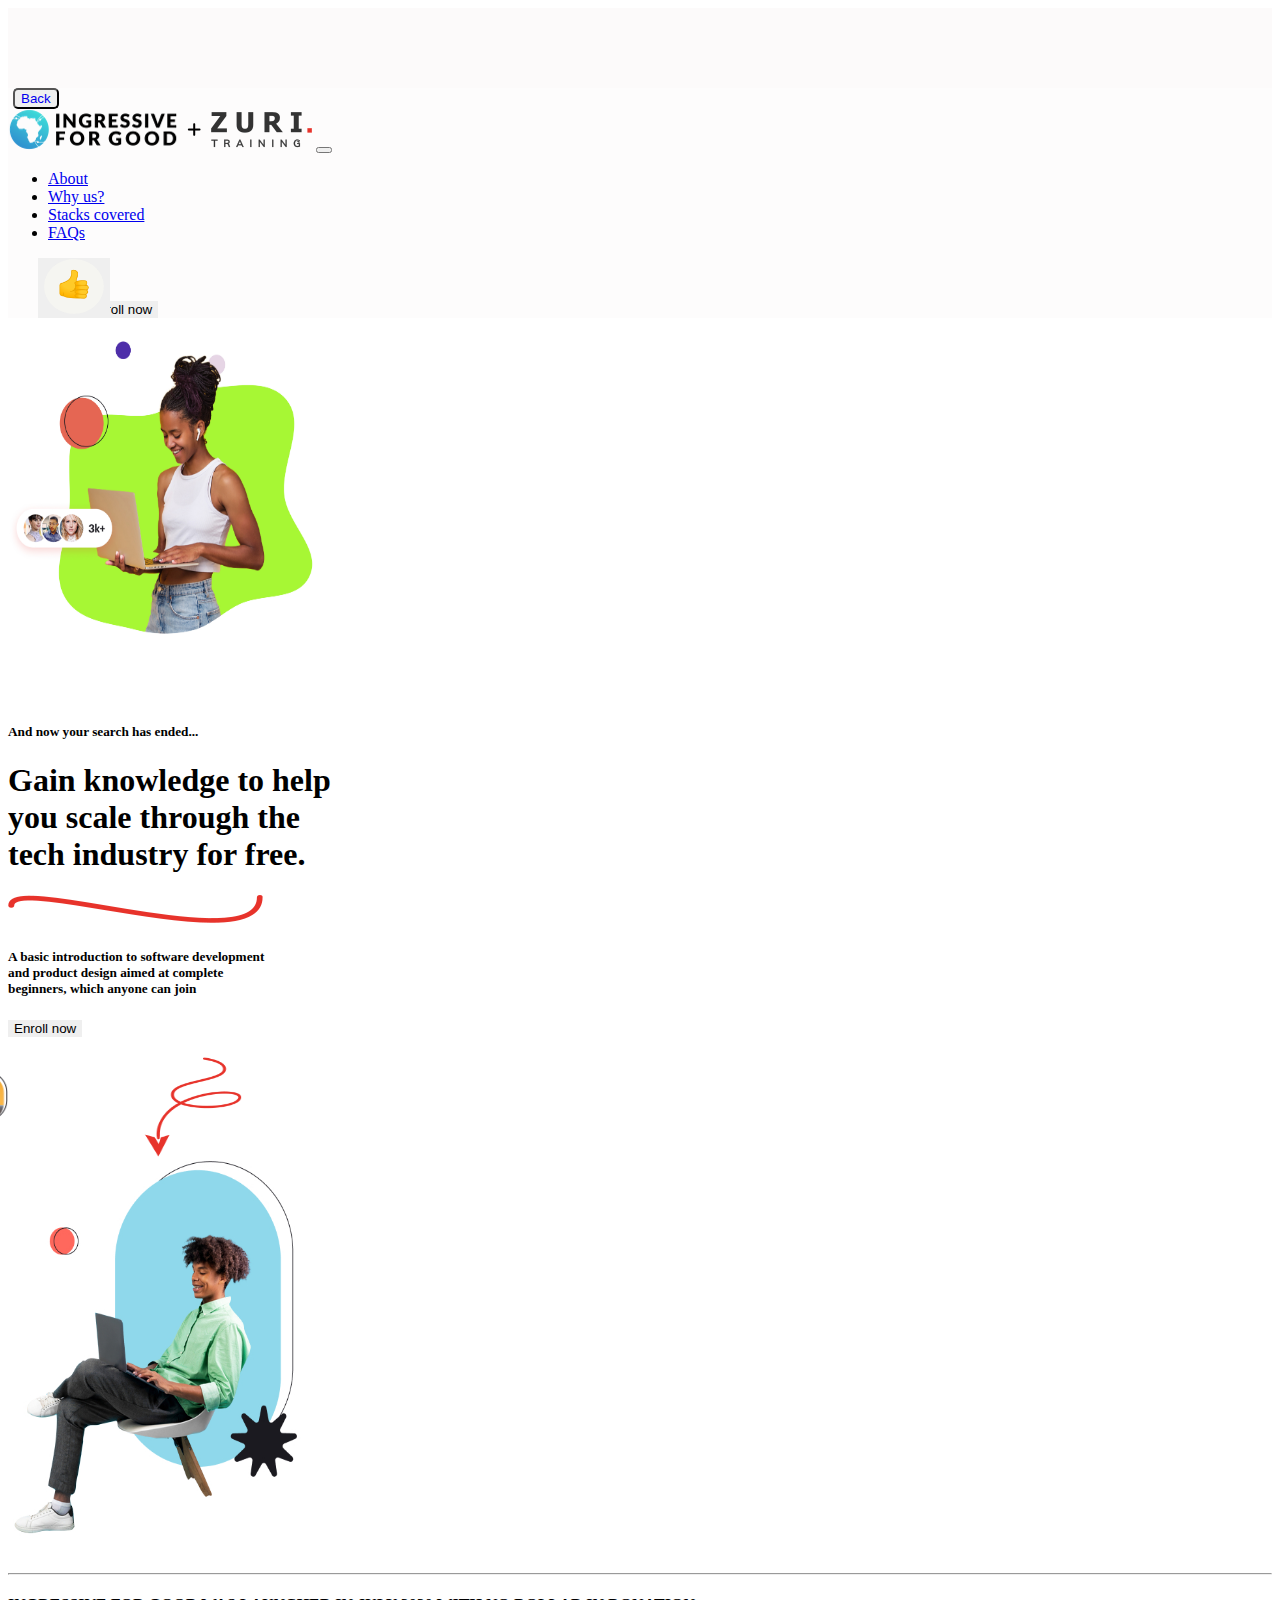
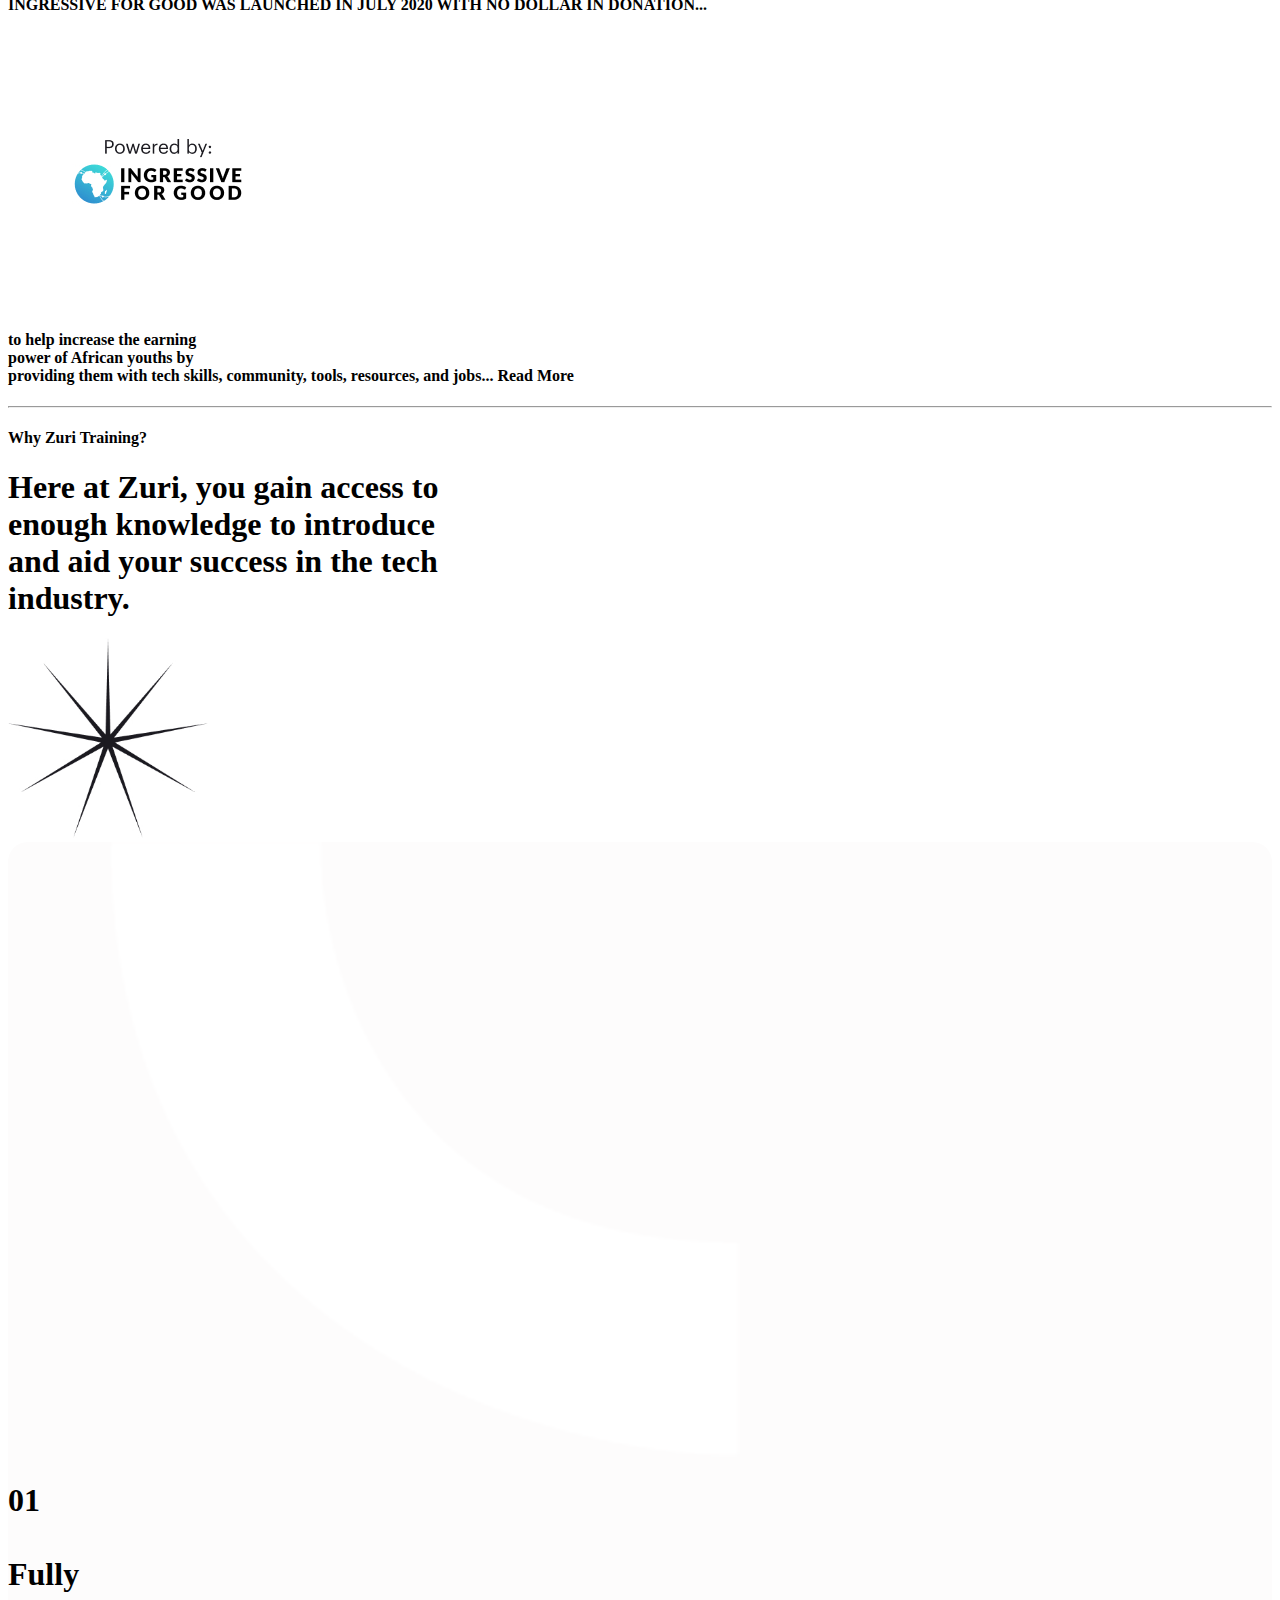
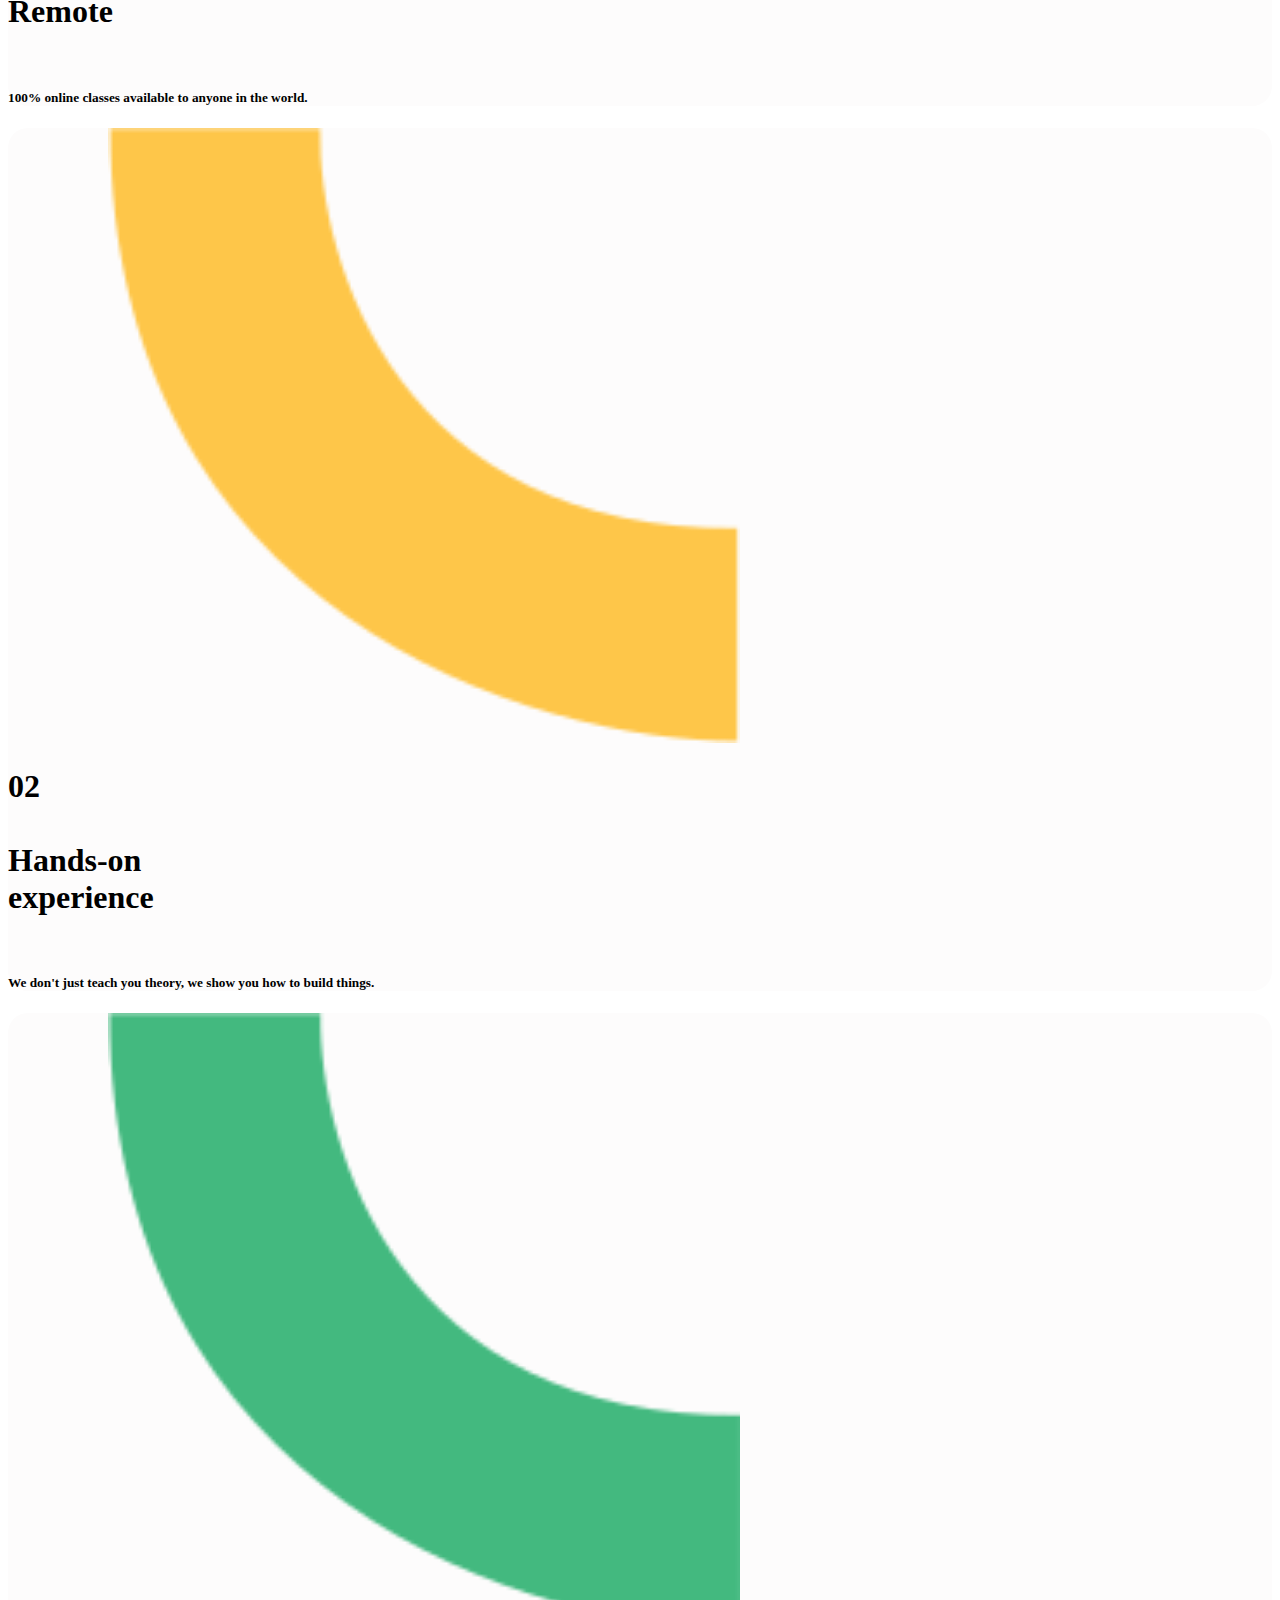
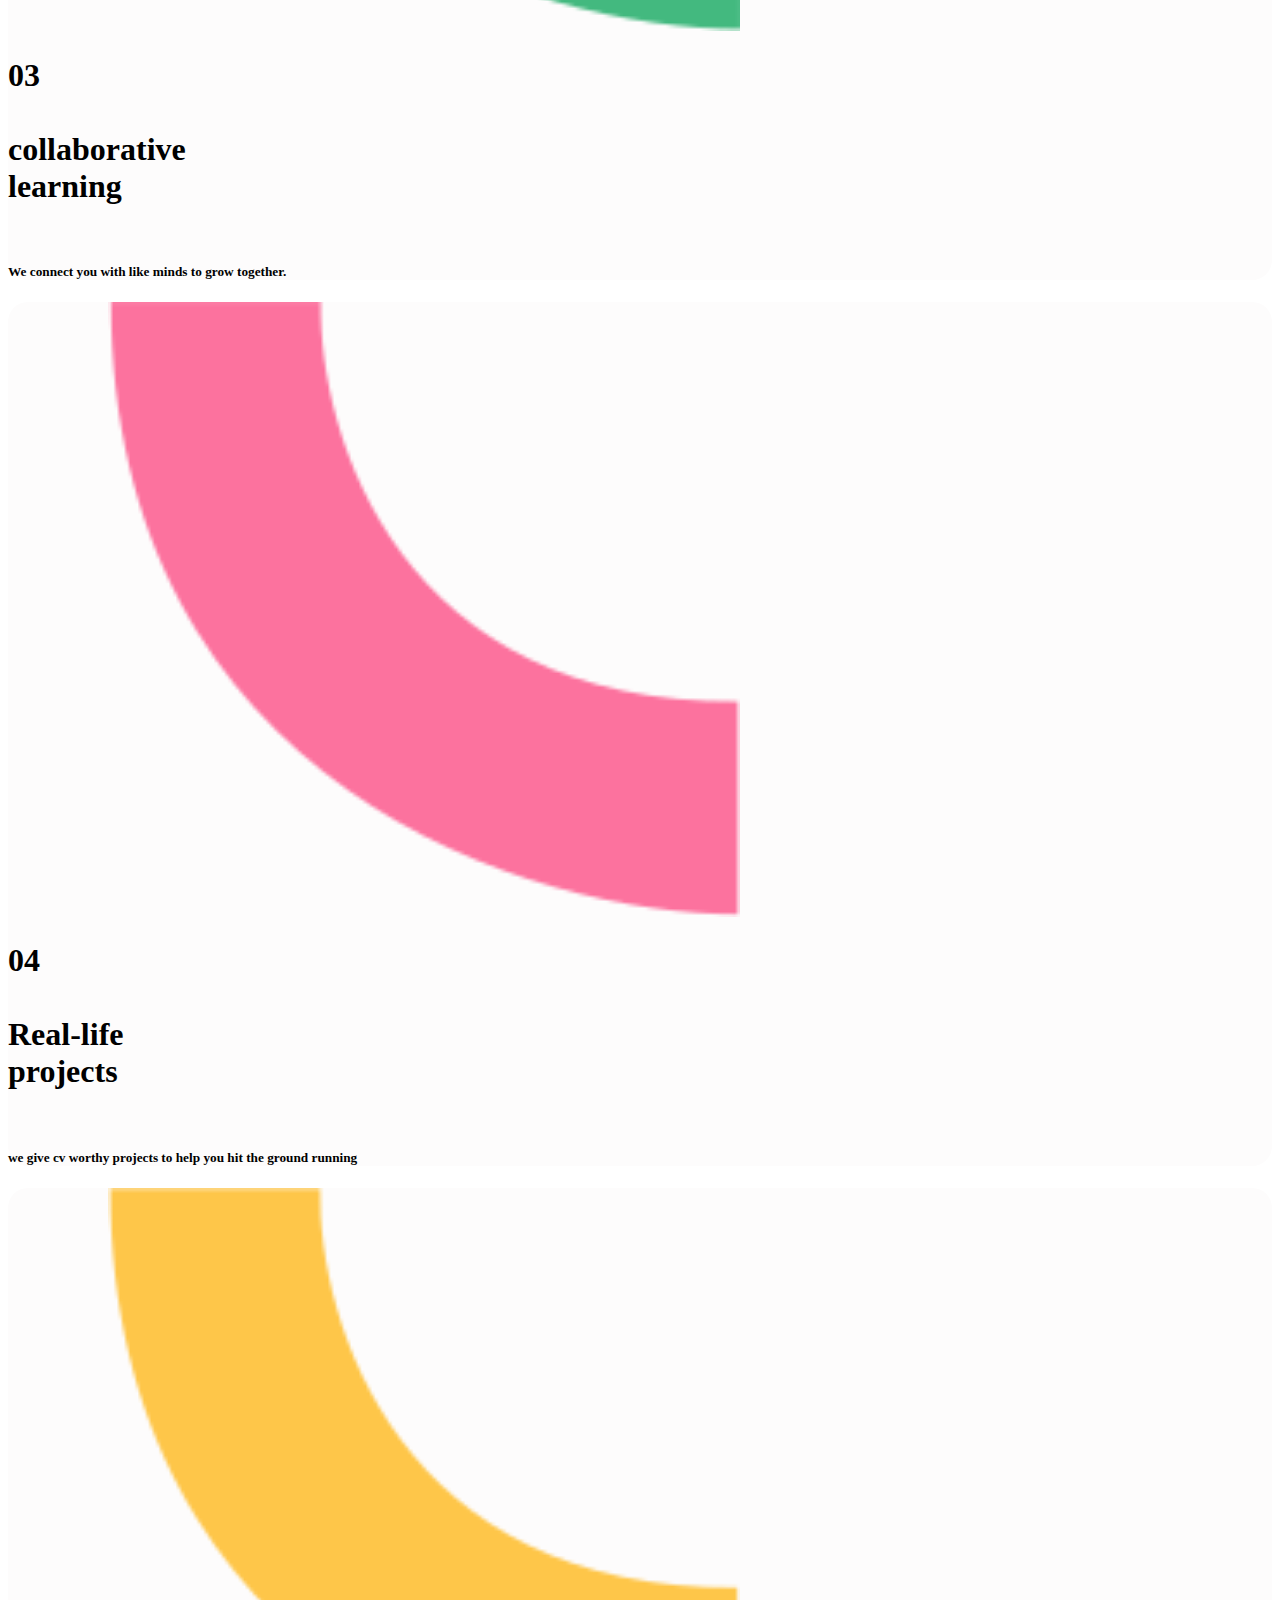
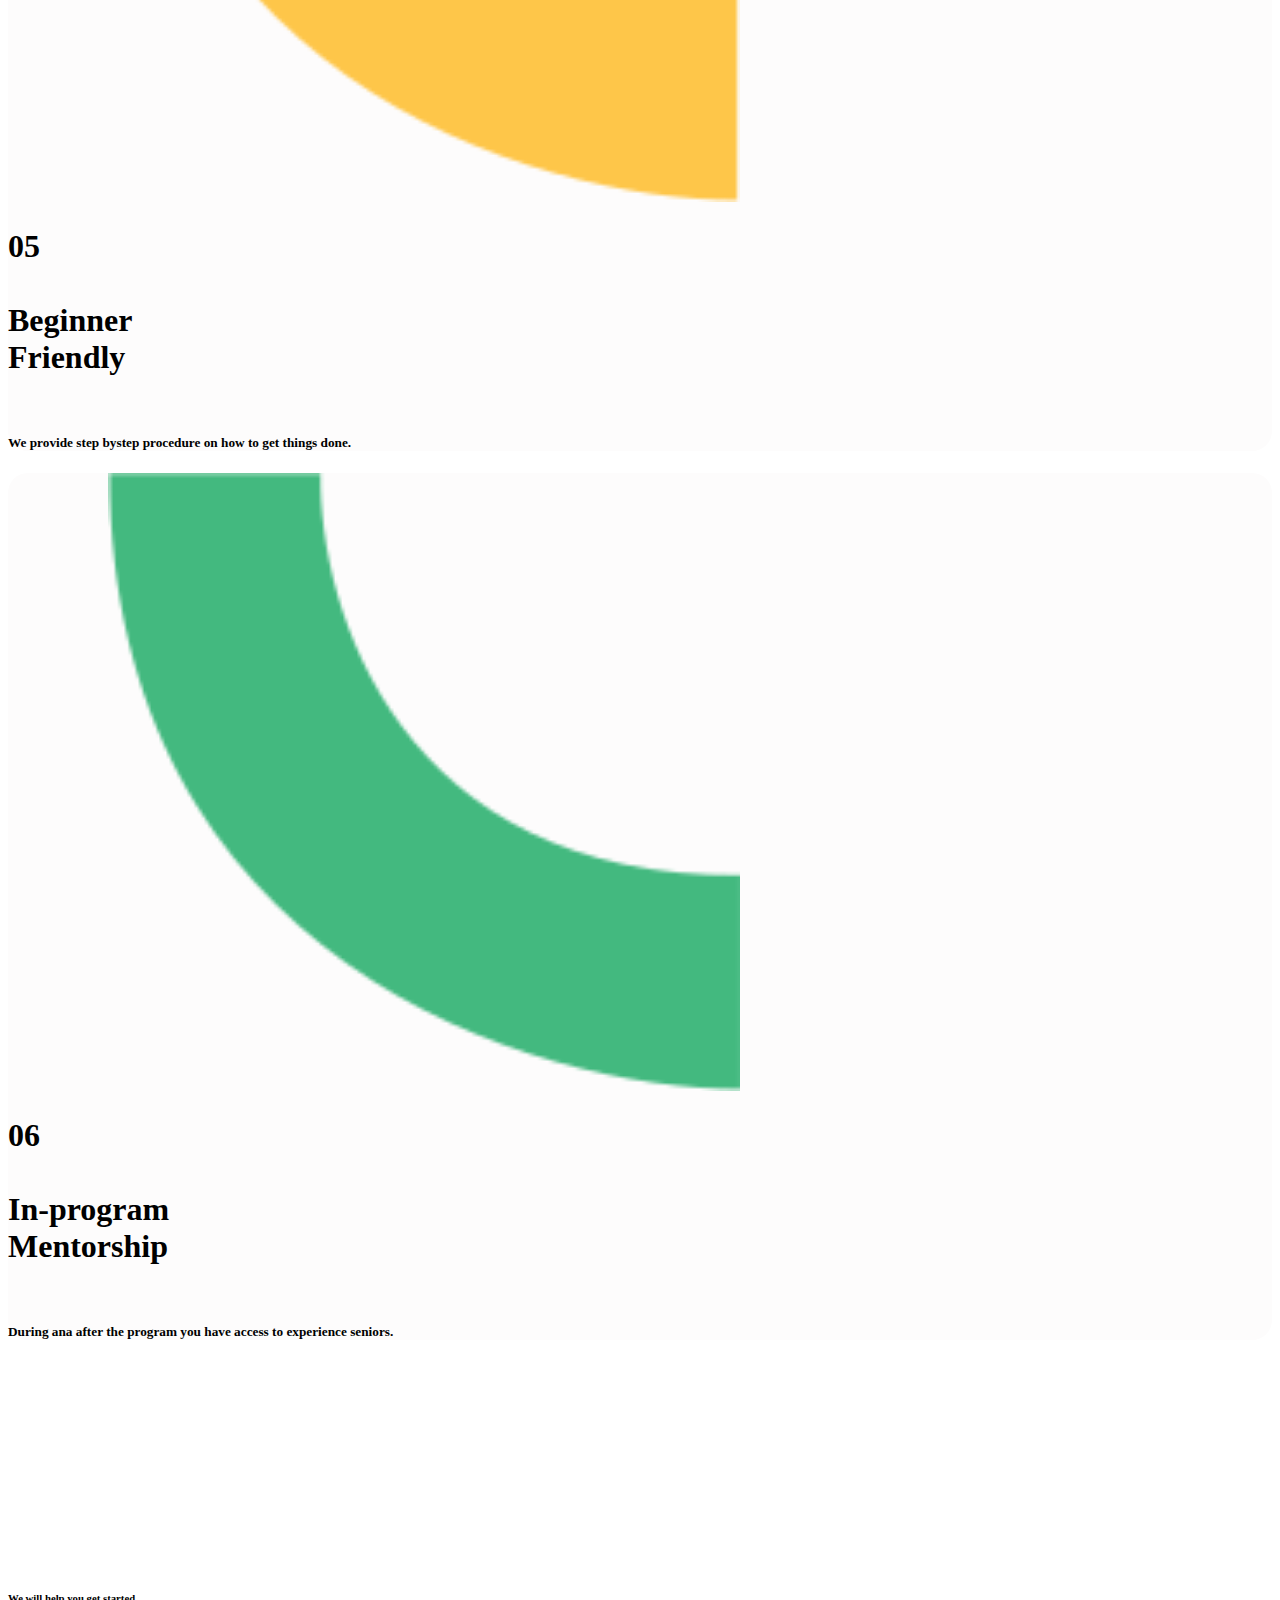
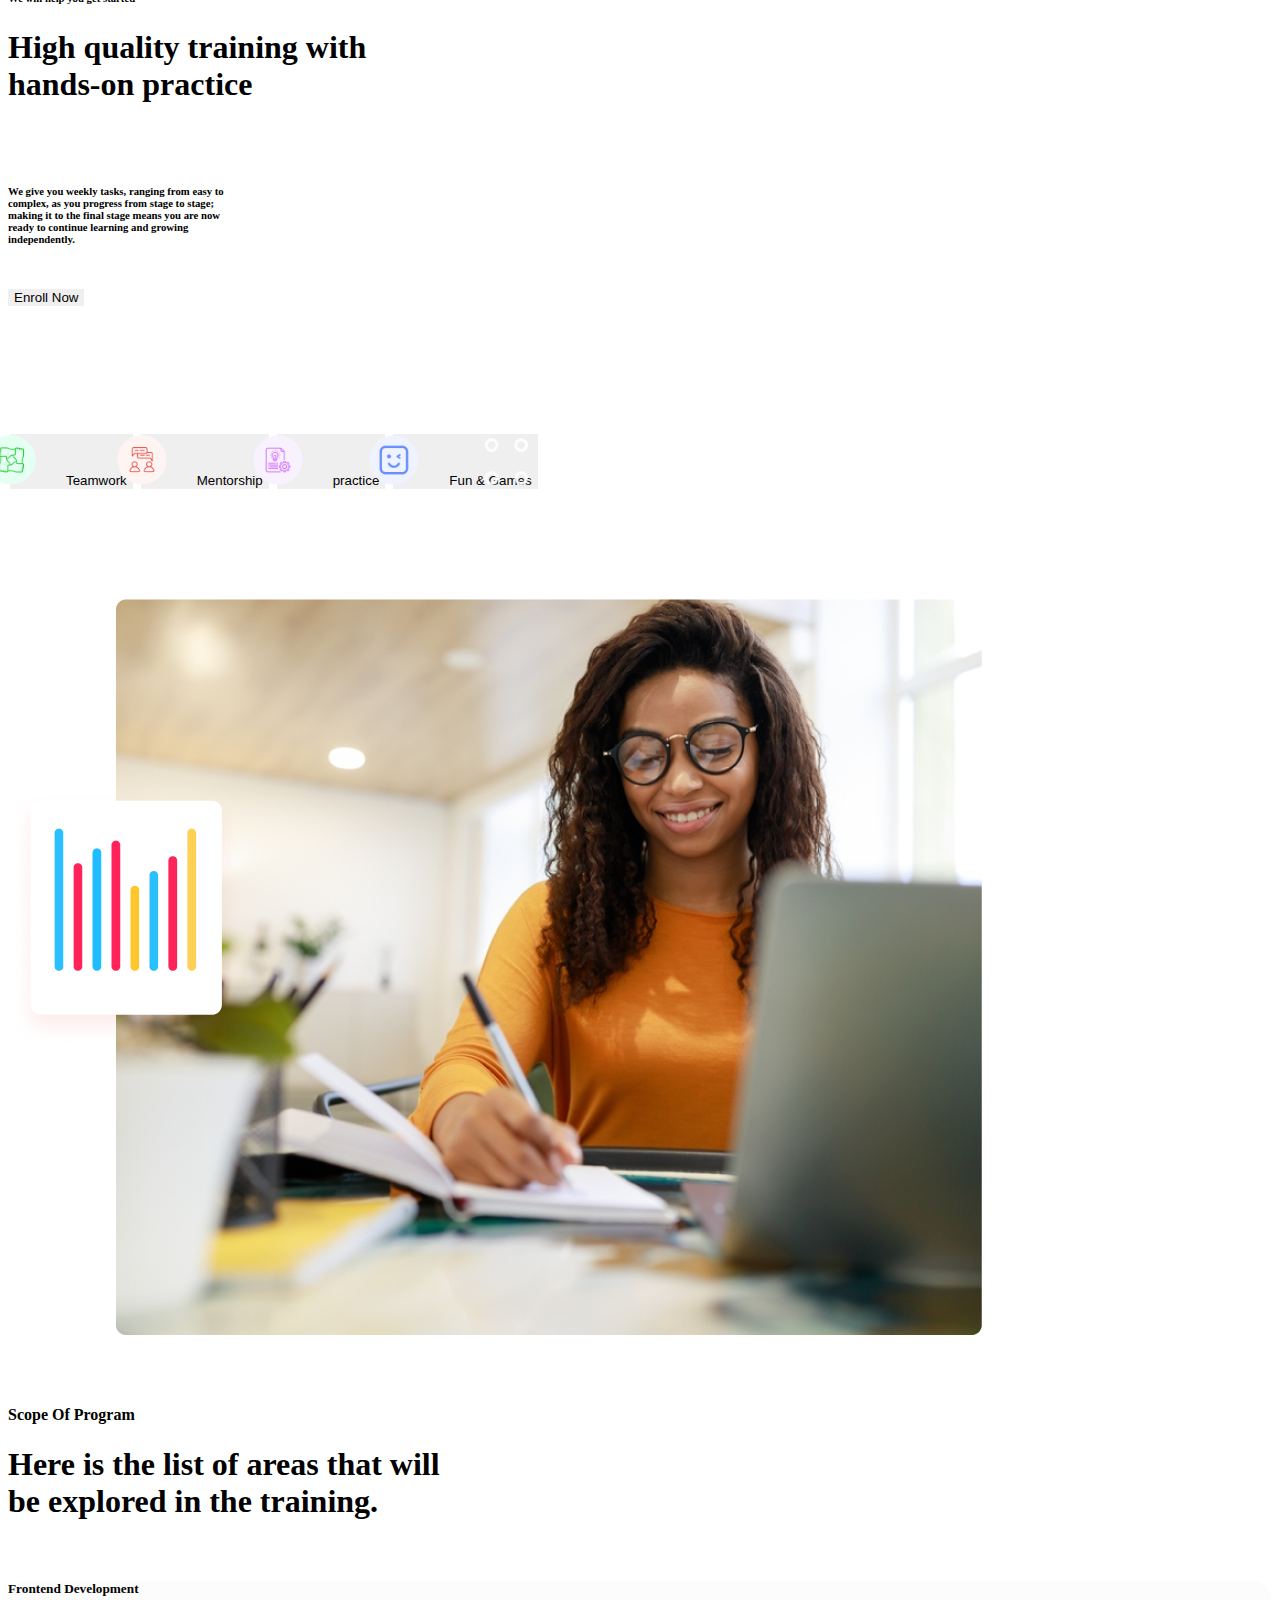
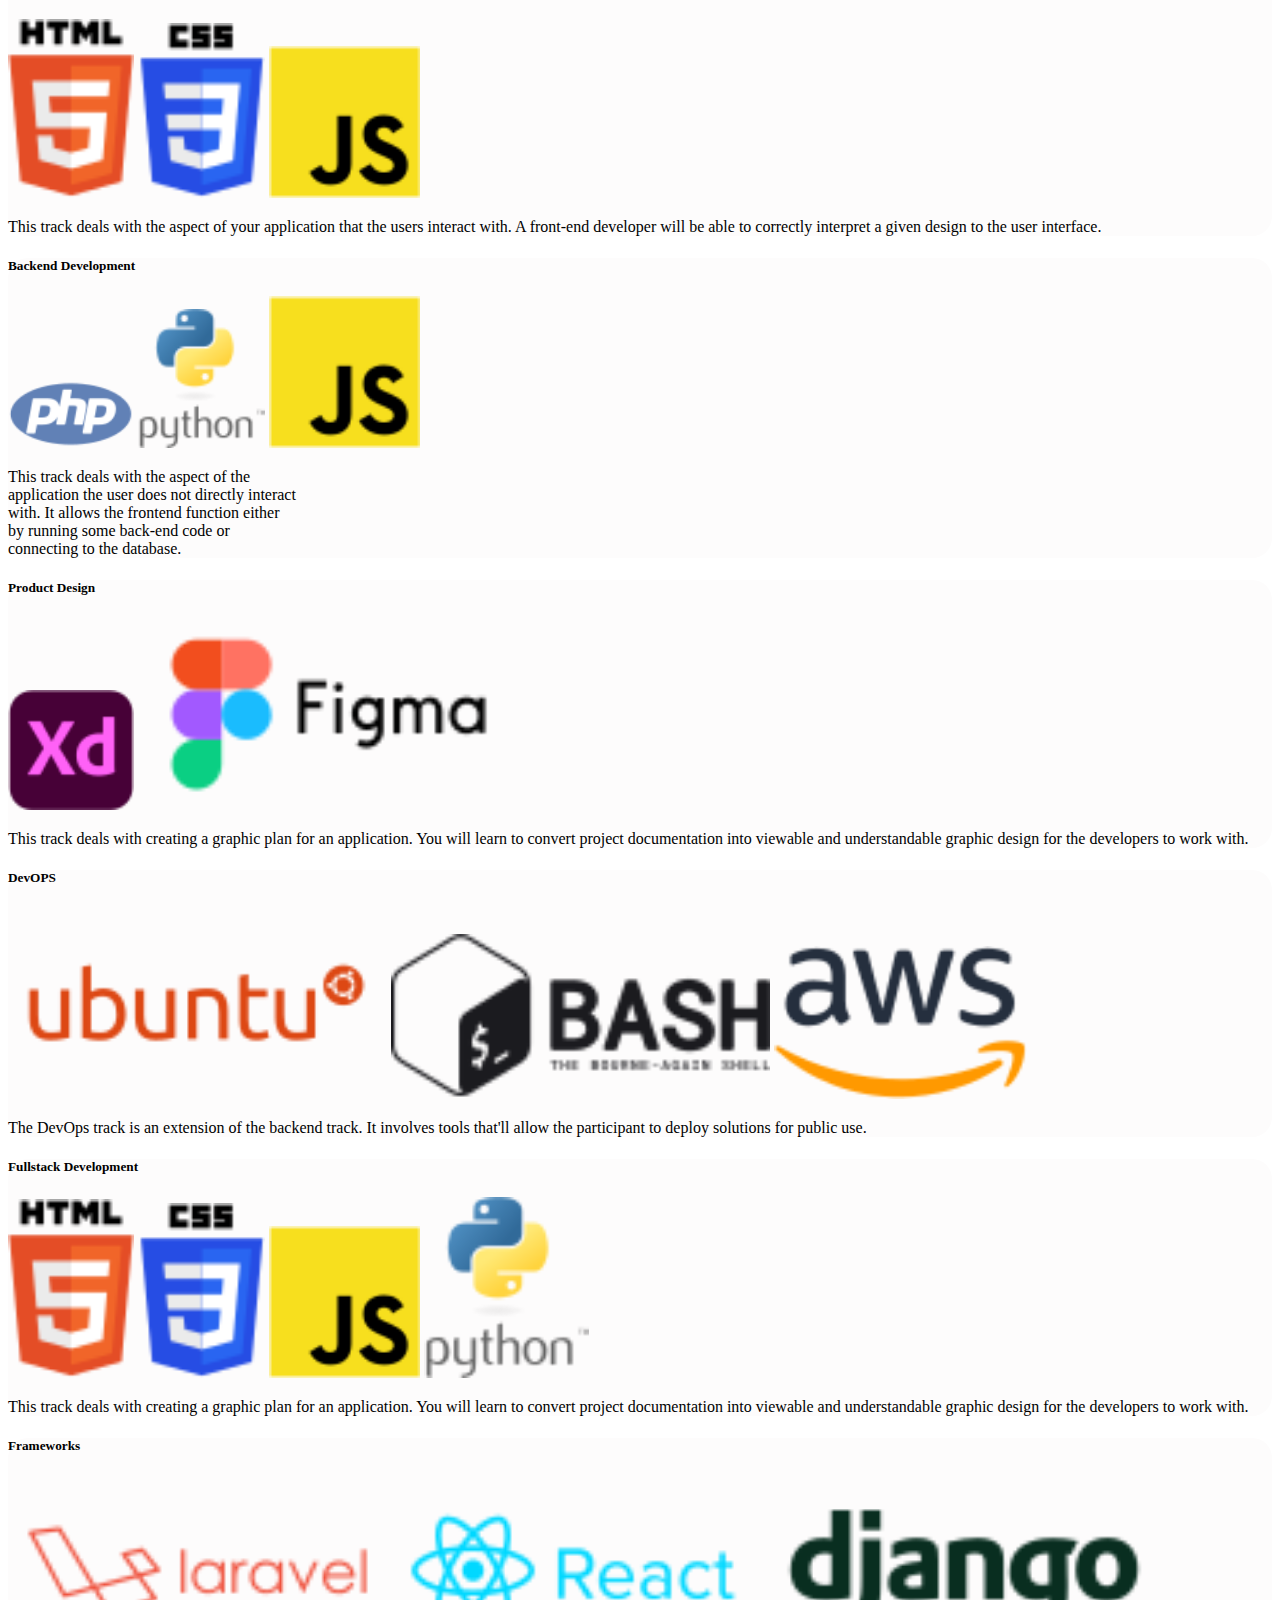
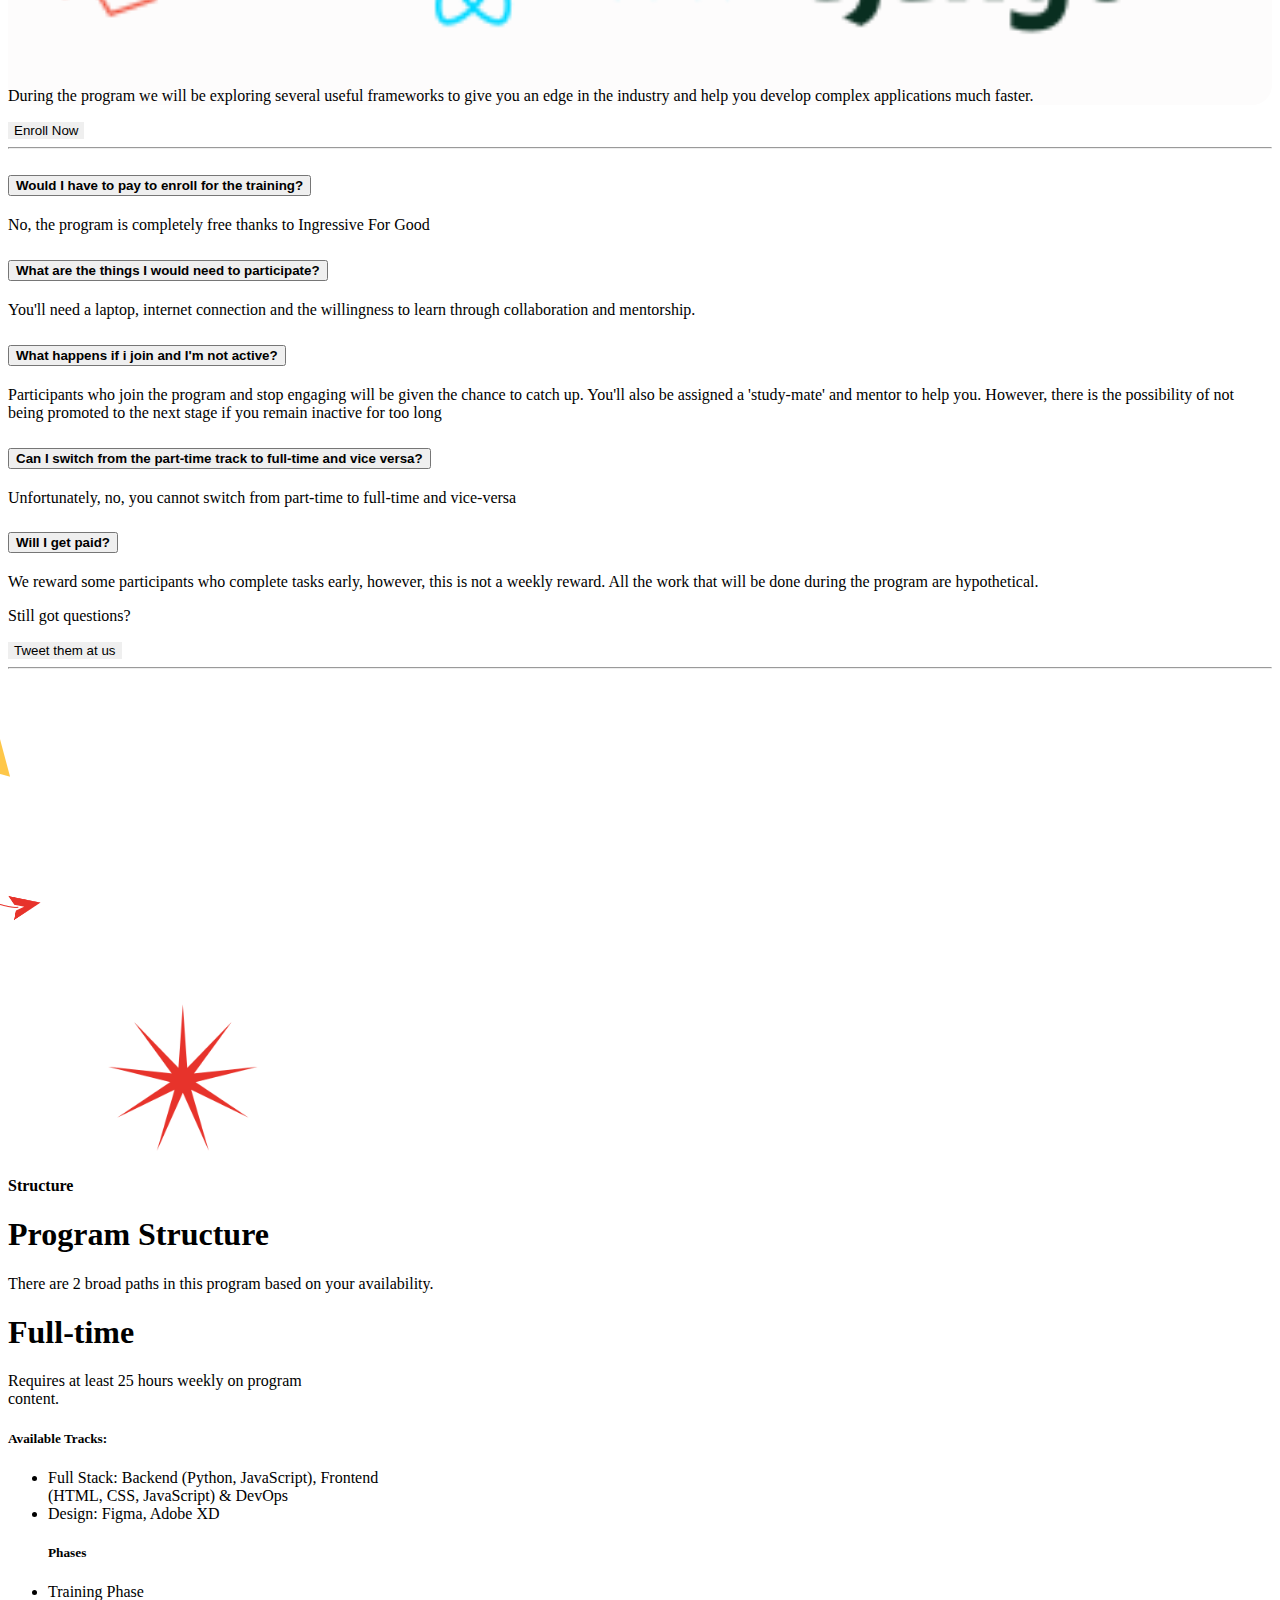
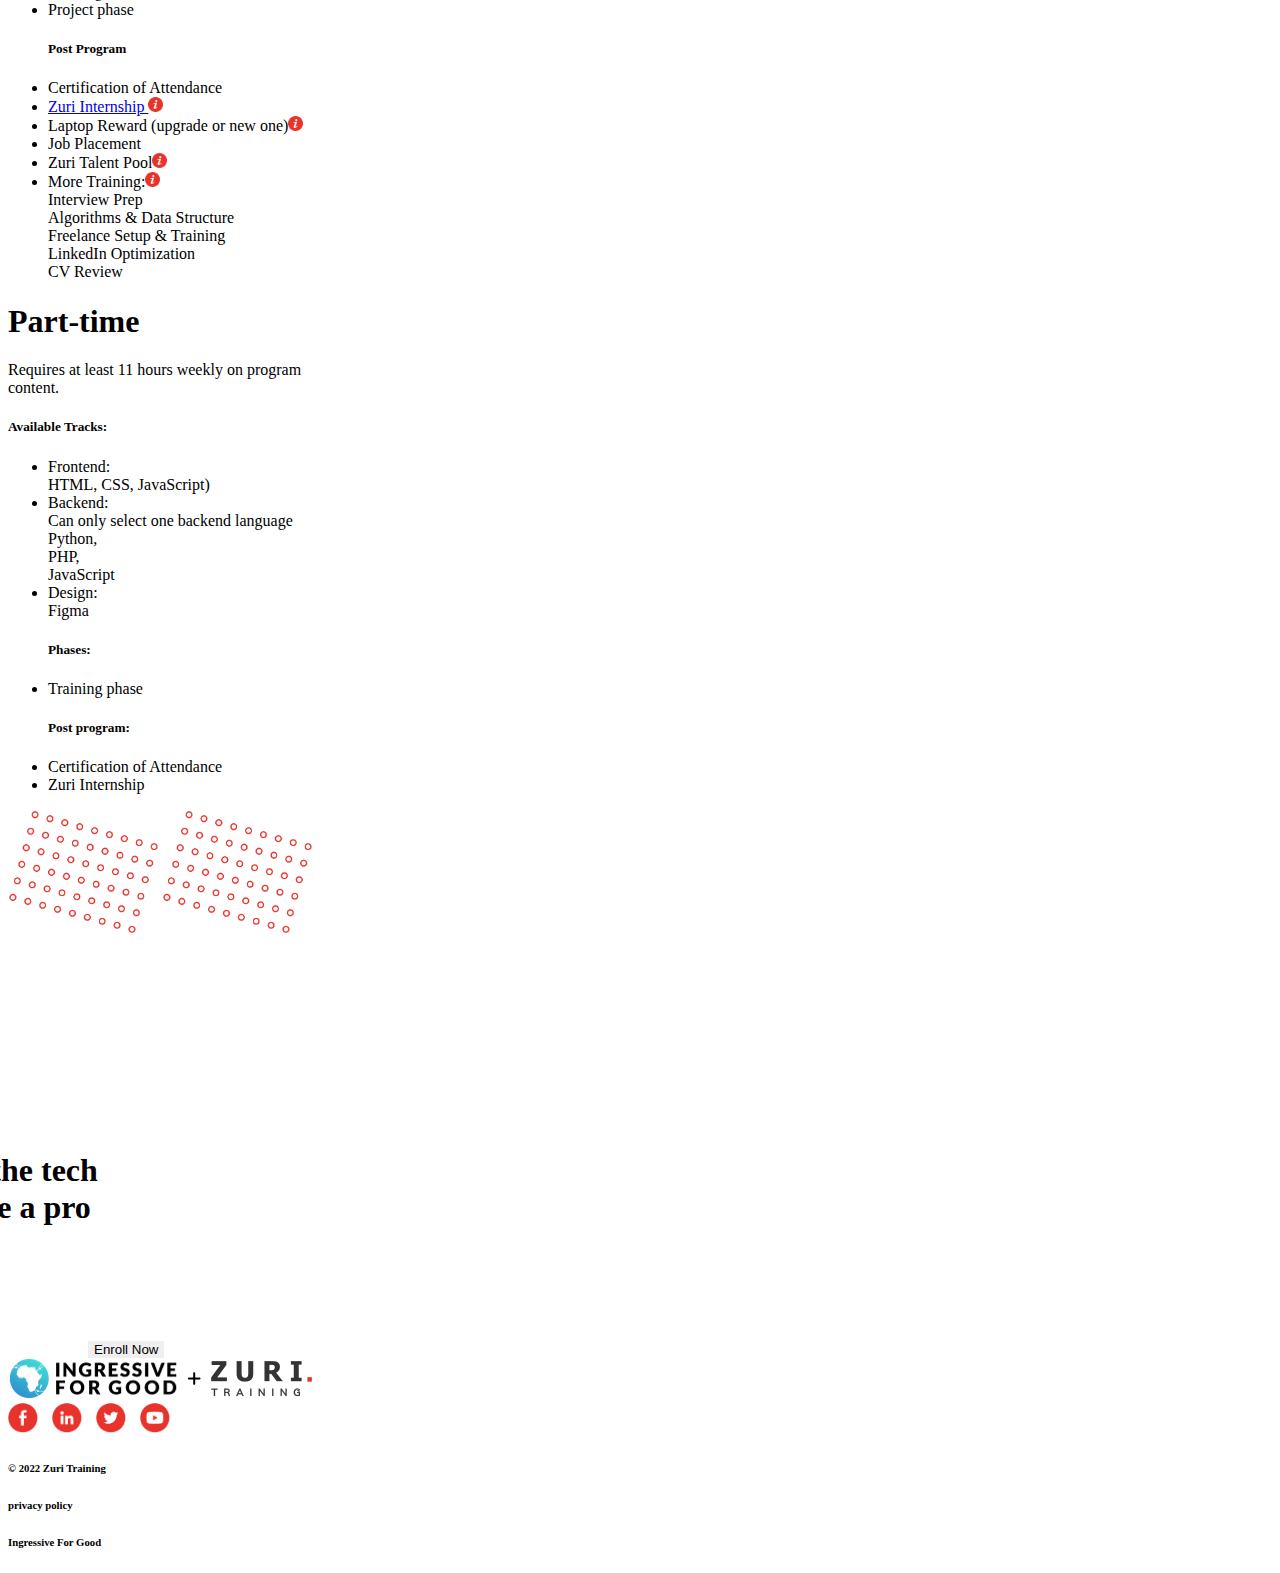
==== commit ea812b41: "Create back buttonfor easy navigation" ====
--- a/industrypage.html
+++ b/industrypage.html
@@ -1,26 +1,25 @@
 <!DOCTYPE html>
 <html lang="en">
+
 <head>
     <meta charset="UTF-8">
     <meta http-equiv="X-UA-Compatible" content="IE=edge">
     <meta name="viewport" content="width=device-width, initial-scale=1.0">
-    <link href="https://cdn.jsdelivr.net/npm/bootstrap@5.0.2/dist/css/bootstrap.min.css" rel="stylesheet" integrity="sha384-EVSTQN3/azprG1Anm3QDgpJLIm9Nao0Yz1ztcQTwFspd3yD65VohhpuuCOmLASjC" crossorigin="anonymous">
+    <link href="https://cdn.jsdelivr.net/npm/bootstrap@5.0.2/dist/css/bootstrap.min.css" rel="stylesheet"
+        integrity="sha384-EVSTQN3/azprG1Anm3QDgpJLIm9Nao0Yz1ztcQTwFspd3yD65VohhpuuCOmLASjC" crossorigin="anonymous">
     <link rel="stylesheet" href="style.css">
     <title>New to industry</title>
 </head>
+
 <body class="ipbody">
     <nav class="navbar navbar-expand-lg navbar-light fixed-top">
+        <button class="back-btn"><a href="index.html">Back</a></button>
         <div class="container">
             <img class="navbar-brand" src="images/logo.png" alt="">
-            <button
-                class="navbar-toggler"
-                type="button"
-                data-bs-toggle="collapse"
-                data-bs-target="#navmenu"
-            >
-            <span class="navbar-toggler-icon"></span>
+            <button class="navbar-toggler" type="button" data-bs-toggle="collapse" data-bs-target="#navmenu">
+                <span class="navbar-toggler-icon"></span>
             </button>
-            
+
             <div class="collapse navbar-collapse" id="navmenu">
                 <ul class="navbar-nav mx-auto p-4">
                     <li class="nav-item">
@@ -38,57 +37,51 @@
 
                 </ul>
                 <div>
-                <!-- <li class="nav-item"> -->
                     <button class="key bg-danger rounded-circle p-2">
                         <img src="images/thumbs.png" height="55px" width="60px" alt="">
                     </button>
                     <button class="key2 bg-danger text-light p-2  rounded-pill px-3 ps-5 py-2">Enroll now</button>
-                <!-- </li> -->
                 </div>
             </div>
         </div>
     </nav>
     <section class="p-5 text-center justify-content-between">
-    <div class="container">
-      <div class="d-sm-flex align-items-center">
-        
-        <div class="">
-        <img class="lady bg-blend-screen" src="images/lady1.jpg" height="380px" width="350px" alt="">
-        </div>
-        <div class="">
-            <h5 class="text-danger">And now your search has ended...</h5>
-            <h1 class="fs-1">Gain knowledge to help <br> you scale through the <br> tech industry for free.</h1>
-            <img class="w-50 end" src="images/line.png" alt="">
-            <h5 class="pt-5">A basic introduction to software development <br> and product design aimed at complete <br> beginners, which anyone can join</h5>
-            <button class="key2 bg-danger text-light p-2  rounded-pill px-3 ps-4 my-4">Enroll now</button>
-            <div class="maleface d-md-flex justify-content-lg-evenly">
-                <img class="face" src="images/maleface.png" height="60px" width="70px" alt="">
-                <img src="images/section1wire.png" height="100px" width="100px"alt="">
-            </div>
-
-        </div>
-        <div class="">
-        <img class="male" src="images/male1.jpg" height="400px" width="300px" alt="">
-        </div>
-        <div>
-        
-        </div>
-    
-      </div>
-      <hr>
-    </div>
+        <div class="container">
+            <div class="d-sm-flex align-items-center">
+                <div class="">
+                    <img class="lady bg-blend-screen" src="images/lady1.jpg" height="380px" width="350px" alt="">
+                </div>
+                <div class="">
+                    <h5 class="text-danger">And now your search has ended...</h5>
+                    <h1 class="fs-1">Gain knowledge to help <br> you scale through the <br> tech industry for free.</h1>
+                    <img class="w-50 end" src="images/line.png" alt="">
+                    <h5 class="pt-5">A basic introduction to software development <br> and product design aimed at
+                        complete <br> beginners, which anyone can join</h5>
+                    <button class="key2 bg-danger text-light p-2  rounded-pill px-3 ps-4 my-4">Enroll now</button>
+                    <div class="maleface d-md-flex justify-content-lg-evenly">
+                        <img class="face" src="images/maleface.png" height="60px" width="70px" alt="">
+                        <img src="images/section1wire.png" height="100px" width="100px" alt="">
+                    </div>
+                </div>
+                <div class="">
+                    <img class="male" src="images/male1.jpg" height="400px" width="300px" alt="">
+                </div>
+            </div>
+            <hr>
+        </div>
     </section>
 
     <section class="text-center text-sm-start">
         <div class="container">
             <div class="d-sm-flex align-items-center">
-                    <div class="">
-                        <h4>INGRESSIVE FOR GOOD WAS LAUNCHED IN JULY 2020 WITH NO DOLLAR IN DONATION...</h4>
-                    </div>
-                        <img class="" src="images/ingresive.jpg" alt="">
-                    <div class="">
-                        <h4 class="mx-5">to help increase the earning <br> power of African youths by <br> providing them with tech skills, community, tools, resources, and jobs... Read More</h4>
-                    </div>      
+                <div class="">
+                    <h4>INGRESSIVE FOR GOOD WAS LAUNCHED IN JULY 2020 WITH NO DOLLAR IN DONATION...</h4>
+                </div>
+                <img class="" src="images/ingresive.jpg" alt="">
+                <div class="">
+                    <h4 class="mx-5">to help increase the earning <br> power of African youths by <br> providing them
+                        with tech skills, community, tools, resources, and jobs... Read More</h4>
+                </div>
             </div>
             <hr>
         </div>
@@ -96,126 +89,135 @@
     <section class="text-center text-sm-start">
         <div class="container">
             <div class="d-sm-flex align-items-center">
-                    <!-- <img class="wire3" src="images/section3wire.png" height="100px" width="100px" alt=""> -->
-                    <div class="">
-                        <h4 class="text-danger">Why Zuri Training?</h4>
-                            <h1>Here at Zuri, you gain access to <br> enough knowledge to introduce <br> and aid your success in the tech  <br> industry.
-                            </h1>
-                    </div>
-                    <div class="mx-5 px-5">
-                        <img class="img-fluid" src="images/Star.jpg" height="200px" width="200px" alt="">
-                    </div>
+                <div class="">
+                    <h4 class="text-danger">Why Zuri Training?</h4>
+                    <h1>Here at Zuri, you gain access to <br> enough knowledge to introduce <br> and aid your success in
+                        the tech <br> industry.
+                    </h1>
+                </div>
+                <div class="mx-5 px-5">
+                    <img class="img-fluid" src="images/Star.jpg" height="200px" width="200px" alt="">
+                </div>
             </div>
         </div>
     </section>
     <section class="p-5">
         <div class="container">
             <div class="row text-center">
-               <div class="col-md my-2">
-                <div class="curve card">
-                <div class="curve card-body bg-danger text-light">
-                <div class="mx-4">
-                    <img class="curve1" src="images/curve1.png" width="50%" alt="">
-                </div>
-                <h1 class="text-sm-start">01<br><br>Fully<br>Remote<br><br></h1>
-                <h5 class="text-sm-start">100% online classes available to anyone in the world.</h5>
-                </div>
-                </div>
-               </div>
-
-               <div class="col-md my-2">
-                <div class="curve card">
-                <div class="curve card-body bg-light text-dark">
-                <div class="mx-4">
-                    <img class="curve1" src="images/curve.png" width="50%" alt="">
-                </div>
-                <h1 class="text-sm-start">02<br><br>Hands-on <br>experience<br><br></h1> 
-                <h5 class="text-sm-start">We don't just teach you theory, we show you how to build things.</h5>
-                </div>
-                </div>
-               </div>
-
-               <div class="col-md my-2">
-                <div class="curve card">
-                <div class="curve card-body bg-light text-dark">
-                <div class="mx-4">
-                    <img class="curve1" src="images/curve3.png" width="50%" alt="">
-                </div>
-                <h1 class="text-sm-start">03 <br><br> collaborative <br> learning <br><br></h1>
-                <h5 class="text-sm-start"> We connect you with like minds to grow together.</h5>
-                </div>
-                </div>
-               </div>
-               
+                <div class="col-md my-2">
+                    <div class="curve card">
+                        <div class="curve card-body bg-danger text-light">
+                            <div class="mx-4">
+                                <img class="curve1" src="images/curve1.png" width="50%" alt="">
+                            </div>
+                            <h1 class="text-sm-start">01<br><br>Fully<br>Remote<br><br></h1>
+                            <h5 class="text-sm-start">100% online classes available to anyone in the world.</h5>
+                        </div>
+                    </div>
+                </div>
+
+                <div class="col-md my-2">
+                    <div class="curve card">
+                        <div class="curve card-body bg-light text-dark">
+                            <div class="mx-4">
+                                <img class="curve1" src="images/curve.png" width="50%" alt="">
+                            </div>
+                            <h1 class="text-sm-start">02<br><br>Hands-on <br>experience<br><br></h1>
+                            <h5 class="text-sm-start">We don't just teach you theory, we show you how to build things.
+                            </h5>
+                        </div>
+                    </div>
+                </div>
+
+                <div class="col-md my-2">
+                    <div class="curve card">
+                        <div class="curve card-body bg-light text-dark">
+                            <div class="mx-4">
+                                <img class="curve1" src="images/curve3.png" width="50%" alt="">
+                            </div>
+                            <h1 class="text-sm-start">03 <br><br> collaborative <br> learning <br><br></h1>
+                            <h5 class="text-sm-start"> We connect you with like minds to grow together.</h5>
+                        </div>
+                    </div>
+                </div>
+
             </div>
 
             <div class="row text-center mt-4">
                 <div class="col-md my-2">
-                 <div class="curve card">
-                 <div class="curve card-body bg-light text-dark">
-                 <div class="mx-4">
-                     <img class="curve1" src="images/curve4.png" width="50%" alt="">
-                 </div>
-                 <h1 class="text-sm-start">04<br><br>Real-life<br>projects<br><br></h1>
-                 <h5 class="text-sm-start">we give cv worthy projects to help you hit the ground running</h5>
-                 </div>
-                 </div>
-                </div>
- 
-                <div class="col-md my-2">
-                 <div class="curve card">
-                 <div class="curve card-body bg-light text-dark">
-                 <div class="mx-4">
-                     <img class="curve1" src="images/curve.png" width="50%" alt="">
-                 </div>
-                 <h1 class="text-sm-start">05<br><br>Beginner <br>Friendly<br><br></h1> 
-                 <h5 class="text-sm-start">We provide step bystep procedure on how to get things done.</h5>
-                 </div>
-                 </div>
-                </div>
- 
-                <div class="col-md my-2">
-                 <div class="curve card">
-                 <div class="curve card-body bg-light text-dark">
-                 <div class="mx-4">
-                     <img  class="curve1" src="images/curve3.png" width="50%" alt="">
-                 </div>
-                 <h1 class="text-sm-start">06 <br><br> In-program <br> Mentorship <br><br></h1>
-                 <h5 class="text-sm-start">During ana after the program you have access to experience seniors.</h5>
-                 </div>
-                 </div>
-                </div>
-                
-             </div>
+                    <div class="curve card">
+                        <div class="curve card-body bg-light text-dark">
+                            <div class="mx-4">
+                                <img class="curve1" src="images/curve4.png" width="50%" alt="">
+                            </div>
+                            <h1 class="text-sm-start">04<br><br>Real-life<br>projects<br><br></h1>
+                            <h5 class="text-sm-start">we give cv worthy projects to help you hit the ground running</h5>
+                        </div>
+                    </div>
+                </div>
+
+                <div class="col-md my-2">
+                    <div class="curve card">
+                        <div class="curve card-body bg-light text-dark">
+                            <div class="mx-4">
+                                <img class="curve1" src="images/curve.png" width="50%" alt="">
+                            </div>
+                            <h1 class="text-sm-start">05<br><br>Beginner <br>Friendly<br><br></h1>
+                            <h5 class="text-sm-start">We provide step bystep procedure on how to get things done.</h5>
+                        </div>
+                    </div>
+                </div>
+
+                <div class="col-md my-2">
+                    <div class="curve card">
+                        <div class="curve card-body bg-light text-dark">
+                            <div class="mx-4">
+                                <img class="curve1" src="images/curve3.png" width="50%" alt="">
+                            </div>
+                            <h1 class="text-sm-start">06 <br><br> In-program <br> Mentorship <br><br></h1>
+                            <h5 class="text-sm-start">During ana after the program you have access to experience
+                                seniors.</h5>
+                        </div>
+                    </div>
+                </div>
+
+            </div>
         </div>
 
     </section>
     <section class="justify-content-around text-light bg-danger position-relative">
         <div class="container">
-          <div class="d-sm-flex">
-            <div class="">
-                <img class="mx-5"src="images/section5wire (1).png" width="20%" alt="">
-                <h6>We will help you get started</h6>
-                <h1>High quality training with <br> hands-on practice</h1>
-                <br>
-                <br>
-                <h6>We give you weekly tasks, ranging from easy to <br> complex, as you progress from stage to stage; <br> making it to the final stage means you are now <br> ready to continue learning and growing <br> independently.</h6>
-                <br>
-                <button class="key2 bg-light text-danger text-center rounded-pill ps-5 px-5 py-2">Enroll Now</button>
-                <div class="justify-content-center">
-                    <button class="team lead my-5 bg-danger text-light rounded-pill p-5  py-2 "><img class="team1" src="images/hand (1).png" width="50px" alt="">Teamwork</button>
-                    <button class="team lead my-5 bg-danger text-light rounded-pill p-5  py-2 mx-3"><img class="team1" src="images/mentor.png" width="50px" alt="">Mentorship</button>
-                    <button class="team lead bg-danger text-light rounded-pill p-5  py-2"><img class="team1" src="images/practice.png" width="50px" alt="">practice</button>
-                    <button class="team lead bg-danger text-light rounded-pill p-5  py-2 mx-3"><img class="team1" src="images/games.png" width="50px" alt="">Fun & Games</button>
-                    <img class="dot my-4"src="images/dotsection5.png" width="20%" alt="">
-                </div>
-     
-            </div>
-            <div class="container my-5">
-            <img class="img-fluid" src="images/section5-image.png" alt="">
-            </div>
-            
-         </div>
+            <div class="d-sm-flex">
+                <div class="">
+                    <img class="mx-5" src="images/section5wire (1).png" width="20%" alt="">
+                    <h6>We will help you get started</h6>
+                    <h1>High quality training with <br> hands-on practice</h1>
+                    <br>
+                    <br>
+                    <h6>We give you weekly tasks, ranging from easy to <br> complex, as you progress from stage to
+                        stage; <br> making it to the final stage means you are now <br> ready to continue learning and
+                        growing <br> independently.</h6>
+                    <br>
+                    <button class="key2 bg-light text-danger text-center rounded-pill ps-5 px-5 py-2">Enroll
+                        Now</button>
+                    <div class="justify-content-center">
+                        <button class="team lead my-5 bg-danger text-light rounded-pill p-5  py-2 "><img class="team1"
+                                src="images/hand (1).png" width="50px" alt="">Teamwork</button>
+                        <button class="team lead my-5 bg-danger text-light rounded-pill p-5  py-2 mx-3"><img
+                                class="team1" src="images/mentor.png" width="50px" alt="">Mentorship</button>
+                        <button class="team lead bg-danger text-light rounded-pill p-5  py-2"><img class="team1"
+                                src="images/practice.png" width="50px" alt="">practice</button>
+                        <button class="team lead bg-danger text-light rounded-pill p-5  py-2 mx-3"><img class="team1"
+                                src="images/games.png" width="50px" alt="">Fun & Games</button>
+                        <img class="dot my-4" src="images/dotsection5.png" width="20%" alt="">
+                    </div>
+
+                </div>
+                <div class="container my-5">
+                    <img class="img-fluid" src="images/section5-image.png" alt="">
+                </div>
+
+            </div>
         </div>
     </section>
     <section class="p-5">
@@ -226,7 +228,7 @@
                 <img src="" alt="">
             </div>
             <div class="row text-center">
-                 <div class="col-md my-2">
+                <div class="col-md my-2">
                     <div class="curve card">
                         <div class="curve card-body text-dark">
                             <h5 class="text-sm-start my-3">Frontend Development</h5>
@@ -235,11 +237,13 @@
                                 <img src="images/css-3 logo.png" width="10%" alt="">
                                 <img src="images/javascript logo.png" width="12%" alt="">
                             </div>
-                            <p class="text-sm-start my-4">This track deals with the aspect of your application that the users interact with. A front-end developer will be able to correctly interpret a given design to the user interface.</p>
-                        </div>
-                    </div>
-                 </div>
-                 <div class="col-md my-2">
+                            <p class="text-sm-start my-4">This track deals with the aspect of your application that the
+                                users interact with. A front-end developer will be able to correctly interpret a given
+                                design to the user interface.</p>
+                        </div>
+                    </div>
+                </div>
+                <div class="col-md my-2">
                     <div class="curve card">
                         <div class="curve card-body text-dark">
                             <h5 class="text-sm-start my-3">Backend Development</h5>
@@ -248,11 +252,13 @@
                                 <img src="images/python-4 logo.png" width="10%" alt="">
                                 <img src="images/javascript logo.png" width="12%" alt="">
                             </div>
-                            <p class="text-sm-start my-3">This track deals with the aspect of the <br> application the user does not directly interact <br> with. It allows the frontend function either <br> by running some back-end code or <br> connecting to the database.</p>
-                        </div>
-                    </div>
-                 </div>
-                 <div class="col-md my-2">
+                            <p class="text-sm-start my-3">This track deals with the aspect of the <br> application the
+                                user does not directly interact <br> with. It allows the frontend function either <br>
+                                by running some back-end code or <br> connecting to the database.</p>
+                        </div>
+                    </div>
+                </div>
+                <div class="col-md my-2">
                     <div class="curve card">
                         <div class="curve card-body text-dark">
                             <h5 class="text-sm-start my-3">Product Design</h5>
@@ -260,23 +266,26 @@
                                 <img src="images/adobe-xd logo.png" width="10%" alt="">
                                 <img src="images/Figma logo.png" width="30%" alt="">
                             </div>
-                            <p class="text-sm-start my-2">This track deals with creating a graphic plan for an application. You will learn to convert project documentation into viewable and understandable graphic design for the developers to work with.</p>
-                        </div>
-                    </div>
-                 </div>
-                 <div class="row text-center mt-4">
+                            <p class="text-sm-start my-2">This track deals with creating a graphic plan for an
+                                application. You will learn to convert project documentation into viewable and
+                                understandable graphic design for the developers to work with.</p>
+                        </div>
+                    </div>
+                </div>
+                <div class="row text-center mt-4">
                     <div class="col-md my-2">
-                     <div class="curve card">
-                     <div class="curve card-body text-dark">
-                        <h5 class="text-sm-start my-3">DevOPS</h5>
-                     <div class="text-sm-start">
-                        <img src="images/Ubuntu logo.png" width="30%" alt="">
-                        <img src="images/Bash logo.png" width="30%" alt="">
-                        <img src="images/aws logo.png" width="20%" alt="">
-                     </div>
-                     <p class="text-sm-start my-4">The DevOps track is an extension of the backend track. It involves tools that'll allow the participant to deploy solutions for public use.</p>
-                     </div>
-                     </div>
+                        <div class="curve card">
+                            <div class="curve card-body text-dark">
+                                <h5 class="text-sm-start my-3">DevOPS</h5>
+                                <div class="text-sm-start">
+                                    <img src="images/Ubuntu logo.png" width="30%" alt="">
+                                    <img src="images/Bash logo.png" width="30%" alt="">
+                                    <img src="images/aws logo.png" width="20%" alt="">
+                                </div>
+                                <p class="text-sm-start my-4">The DevOps track is an extension of the backend track. It
+                                    involves tools that'll allow the participant to deploy solutions for public use.</p>
+                            </div>
+                        </div>
                     </div>
                     <div class="col-md my-2">
                         <div class="curve card">
@@ -288,11 +297,13 @@
                                     <img src="images/javascript logo.png" width="12%" alt="">
                                     <img src="images/python-4 logo.png" width="13%" alt="">
                                 </div>
-                                <p class="text-sm-start my-3">This track deals with creating a graphic plan for an application. You will learn to convert project documentation into viewable and understandable graphic design for the developers to work with.</p>
-                            </div>
-                        </div>
-                     </div>
-                     <div class="col-md my-2">
+                                <p class="text-sm-start my-3">This track deals with creating a graphic plan for an
+                                    application. You will learn to convert project documentation into viewable and
+                                    understandable graphic design for the developers to work with.</p>
+                            </div>
+                        </div>
+                    </div>
+                    <div class="col-md my-2">
                         <div class="curve card">
                             <div class="curve card-body text-dark">
                                 <h5 class="text-sm-start my-3">Frameworks</h5>
@@ -301,102 +312,122 @@
                                     <img src="images/React logo.png" width="30%" alt="">
                                     <img src="images/Django logo.png" width="30%" alt="">
                                 </div>
-                                <p class="text-sm-start my-4">During the program we will be exploring several useful frameworks to give you an edge in the industry and help you develop complex applications much faster.</p>
-                            </div>
-                        </div>
-                     </div>
+                                <p class="text-sm-start my-4">During the program we will be exploring several useful
+                                    frameworks to give you an edge in the industry and help you develop complex
+                                    applications much faster.</p>
+                            </div>
+                        </div>
+                    </div>
                 </div>
                 <div>
-                <button class="key2 bg-danger text-light text-center rounded-pill my-5 p-2 px-5 ps-5 py-2">Enroll Now</button>
-                <hr>
-            </div>
-        </div>
+                    <button class="key2 bg-danger text-light text-center rounded-pill my-5 p-2 px-5 ps-5 py-2">Enroll
+                        Now</button>
+                    <hr>
+                </div>
+            </div>
     </section>
     <section>
-      <div class="container">
-        <div class="accordion accordion-flush"  id="questions">
-            <div class="accordion-item">
-              <h2 class="accordion-header">
-                <button class="accordion-button collapsed" type="button" data-bs-toggle="collapse" data-bs-target="#question-one">
-                    <strong> Would I have to pay to enroll for the training?</strong>
-                </button>
-              </h2>
-              <div id="question-one" class="accordion-collapse collapse" aria-labelledby="flush-headingOne" data-bs-toggle="#questions">
-                <div class="accordion-body">
-                    No, the program is completely free thanks to Ingressive For Good
-                </div>
-              </div>
-            </div>
-            <div class="accordion-item">
-              <h2 class="accordion-header">
-                <button class="accordion-button collapsed" type="button" data-bs-toggle="collapse" data-bs-target="#question-two">
-                <strong>What are the things I would need to participate?</strong>
-                </button>
-              </h2>
-              <div id="question-two" class="accordion-collapse collapse" aria-labelledby="flush-headingTwo" data-bs-toggle="#questions">
-                <div class="accordion-body">
-                    You'll need a laptop, internet connection and the willingness to learn through collaboration and mentorship.
-                </div>
-              </div>
-              <div class="accordion-item">
-                <h2 class="accordion-header">
-                  <button class="accordion-button collapsed" type="button" data-bs-toggle="collapse" data-bs-target="#question-three">
-                   <strong> What happens if i join and I'm not active? </strong>
-                  </button>
-                </h2>
-                <div id="question-three" class="accordion-collapse collapse" aria-labelledby="flush-headingThree" data-bs-toggle="#questions">
-                  <div class="accordion-body">
-                    Participants who join the program and stop engaging will be given the chance to catch up. You'll also be assigned a 'study-mate' and mentor to help you. However, there is the possibility of not being promoted to the next stage if you remain inactive for too long
-                  </div>
-                </div>
+        <div class="container">
+            <div class="accordion accordion-flush" id="questions">
                 <div class="accordion-item">
                     <h2 class="accordion-header">
-                      <button class="accordion-button collapsed" type="button" data-bs-toggle="collapse" data-bs-target="#question-four">
-                        <strong> Can I switch from the part-time track to full-time and vice versa?</strong>
-                      </button>
+                        <button class="accordion-button collapsed" type="button" data-bs-toggle="collapse"
+                            data-bs-target="#question-one">
+                            <strong> Would I have to pay to enroll for the training?</strong>
+                        </button>
                     </h2>
-                    <div id="question-four" class="accordion-collapse collapse" aria-labelledby="flush-headingFour" data-bs-parent="#questions">
-                      <div class="accordion-body">
-                        Unfortunately, no, you cannot switch from part-time to full-time and vice-versa
-                      </div>
+                    <div id="question-one" class="accordion-collapse collapse" aria-labelledby="flush-headingOne"
+                        data-bs-toggle="#questions">
+                        <div class="accordion-body">
+                            No, the program is completely free thanks to Ingressive For Good
+                        </div>
+                    </div>
+                </div>
+                <div class="accordion-item">
+                    <h2 class="accordion-header">
+                        <button class="accordion-button collapsed" type="button" data-bs-toggle="collapse"
+                            data-bs-target="#question-two">
+                            <strong>What are the things I would need to participate?</strong>
+                        </button>
+                    </h2>
+                    <div id="question-two" class="accordion-collapse collapse" aria-labelledby="flush-headingTwo"
+                        data-bs-toggle="#questions">
+                        <div class="accordion-body">
+                            You'll need a laptop, internet connection and the willingness to learn through collaboration
+                            and mentorship.
+                        </div>
                     </div>
                     <div class="accordion-item">
                         <h2 class="accordion-header">
-                          <button class="accordion-button collapsed" type="button" data-bs-toggle="collapse" data-bs-target="#question-five">
-                            <strong> Will I get paid?</strong>
-                          </button>
+                            <button class="accordion-button collapsed" type="button" data-bs-toggle="collapse"
+                                data-bs-target="#question-three">
+                                <strong> What happens if i join and I'm not active? </strong>
+                            </button>
                         </h2>
-                        <div id="question-five" class="accordion-collapse collapse" aria-labelledby="flush-headingFive" data-bs-parent="#questions">
-                          <div class="accordion-body">
-                            We reward some participants who complete tasks early, however, this is not a weekly reward. All the work that will be done during the program are hypothetical.
-                          </div>
-                        </div>
-            </div>
-          </div>
-          <div class="container mx-auto">
-            <div class="d-sm-flex flex-column  d-md-flex flex-md-row justify-content-center">
-            <p class="fs-5 my-5 m-5 mx-3">Still got questions?</p>
-            <button class="key2 py-2 bg-danger rounded-pill p-2 fs-5 ps-5 my-5 px-5 text-light">Tweet them at us</button>
-            </div>
-         </div>
-         <hr>
-        </div>
-    </section>
-   
+                        <div id="question-three" class="accordion-collapse collapse"
+                            aria-labelledby="flush-headingThree" data-bs-toggle="#questions">
+                            <div class="accordion-body">
+                                Participants who join the program and stop engaging will be given the chance to catch
+                                up. You'll also be assigned a 'study-mate' and mentor to help you. However, there is the
+                                possibility of not being promoted to the next stage if you remain inactive for too long
+                            </div>
+                        </div>
+                        <div class="accordion-item">
+                            <h2 class="accordion-header">
+                                <button class="accordion-button collapsed" type="button" data-bs-toggle="collapse"
+                                    data-bs-target="#question-four">
+                                    <strong> Can I switch from the part-time track to full-time and vice versa?</strong>
+                                </button>
+                            </h2>
+                            <div id="question-four" class="accordion-collapse collapse"
+                                aria-labelledby="flush-headingFour" data-bs-parent="#questions">
+                                <div class="accordion-body">
+                                    Unfortunately, no, you cannot switch from part-time to full-time and vice-versa
+                                </div>
+                            </div>
+                            <div class="accordion-item">
+                                <h2 class="accordion-header">
+                                    <button class="accordion-button collapsed" type="button" data-bs-toggle="collapse"
+                                        data-bs-target="#question-five">
+                                        <strong> Will I get paid?</strong>
+                                    </button>
+                                </h2>
+                                <div id="question-five" class="accordion-collapse collapse"
+                                    aria-labelledby="flush-headingFive" data-bs-parent="#questions">
+                                    <div class="accordion-body">
+                                        We reward some participants who complete tasks early, however, this is not a
+                                        weekly reward. All the work that will be done during the program are
+                                        hypothetical.
+                                    </div>
+                                </div>
+                            </div>
+                        </div>
+                        <div class="container mx-auto">
+                            <div class="d-sm-flex flex-column  d-md-flex flex-md-row justify-content-center">
+                                <p class="fs-5 my-5 m-5 mx-3">Still got questions?</p>
+                                <button
+                                    class="key2 py-2 bg-danger rounded-pill p-2 fs-5 ps-5 my-5 px-5 text-light">Tweet
+                                    them at us</button>
+                            </div>
+                        </div>
+                        <hr>
+                    </div>
+    </section>
+
     <section class="">
-            <div class="triangle">
+        <div class="triangle">
             <img class="" src="images/move.png" width="" alt="">
-            </div> 
+        </div>
         <div class="container mx-auto">
             <div class="d-sm-flex justify-content-around">
-            <div>
-                <img class="wire7" src="images/section7wire.png" width="140px" alt="">
-            </div>
-            <div class="d-sm-flex">
-                <img class="star1" src="images/Star1.png" width="150px" alt="">
-            </div>
-            </div>
-        
+                <div>
+                    <img class="wire7" src="images/section7wire.png" width="140px" alt="">
+                </div>
+                <div class="d-sm-flex">
+                    <img class="star1" src="images/Star1.png" width="150px" alt="">
+                </div>
+            </div>
+
             <div class="mb-5 text-center">
                 <h4 class="text-danger">Structure</h4>
                 <h1 class="text-dark">Program Structure</h1>
@@ -404,127 +435,129 @@
             </div>
 
 
-            
-        <div class="d-sm-flex mt-4 justify-content-around">
-
-            <div class="curve6 p-5 bg-dark text-light my-5">
-                <div class="flex-md-column d-sm-flex d-md-flex">
-                <h1>Full-time</h1>
-                <p class="lead">Requires at least 25 hours weekly on program <br> content.</p>
-                <h5>Available Tracks:</h5>
-                <ul>
-                    <li>Full Stack: Backend (Python, JavaScript), Frontend <br> (HTML, CSS, JavaScript) & DevOps</li>
-                    <li>Design: Figma, Adobe XD</li>
-
-                    <h5 class="my-2">Phases</h5>
-                    <li>Training Phase</li>
-                    <li>Project phase</li>
-
-                    <h5>Post Program</h5>
-                    <li>Certification of Attendance</li>
-                    <li><a class="text-light" href="#">Zuri Internship </a><img src="images/clarity.png" width="15px" alt=""></li>
-                    <li>Laptop Reward (upgrade or new one)<img class="mx-2" src="images/clarity.png" width="15px" alt=""></li>
-                    <li>Job Placement </li>
-                    <li>Zuri Talent Pool<img class="mx-2" src="images/clarity.png" width="15px" alt=""></li>
-                    <li>More Training:<img class="mx-2" src="images/clarity.png" width="15px" alt=""> <br>
-                         Interview Prep <br>
-
-                        Algorithms & Data Structure <br>
-                        
-                        Freelance Setup & Training <br>
-                        
-                        LinkedIn Optimization <br>
-                        
-                        CV Review</li>
-                </ul>
-            </div>
-            </div>
-
-            <div class="curve6 p-5 bg-dark text-light my-5 flex-md-column">
-                <div class="flex-md-column d-sm-flex d-md-flex">
-                <h1>Part-time</h1>
-                <p class="lead">Requires at least 11 hours weekly on program <br> content.</p>
-                <h5>Available Tracks:</h5>
-                <ul>
-                    <li>Frontend: <br> HTML, CSS, JavaScript)</li>
-
-                    <li>Backend: <br> Can only select one backend language <br>
-
-                        Python, <br>
-                        
-                        PHP, <br>
-                        
-                        JavaScript</li>
-                        <li>Design: <br> Figma</li>
-                    
-
-                    <h5>Phases:</h5>
-                    <li>Training phase</li>
-
-
-                    <h5>Post program:</h5>
-                    <li>Certification of Attendance</li>
-                    <li>Zuri Internship</li>
-                    
-                </ul>
-              </div>
-            </div>
-          </div>
-          
+
+            <div class="d-sm-flex mt-4 justify-content-around">
+
+                <div class="curve6 p-5 bg-dark text-light my-5">
+                    <div class="flex-md-column d-sm-flex d-md-flex">
+                        <h1>Full-time</h1>
+                        <p class="lead">Requires at least 25 hours weekly on program <br> content.</p>
+                        <h5>Available Tracks:</h5>
+                        <ul>
+                            <li>Full Stack: Backend (Python, JavaScript), Frontend <br> (HTML, CSS, JavaScript) & DevOps
+                            </li>
+                            <li>Design: Figma, Adobe XD</li>
+
+                            <h5 class="my-2">Phases</h5>
+                            <li>Training Phase</li>
+                            <li>Project phase</li>
+
+                            <h5>Post Program</h5>
+                            <li>Certification of Attendance</li>
+                            <li><a class="text-light" href="#">Zuri Internship </a><img src="images/clarity.png"
+                                    width="15px" alt=""></li>
+                            <li>Laptop Reward (upgrade or new one)<img class="mx-2" src="images/clarity.png"
+                                    width="15px" alt=""></li>
+                            <li>Job Placement </li>
+                            <li>Zuri Talent Pool<img class="mx-2" src="images/clarity.png" width="15px" alt=""></li>
+                            <li>More Training:<img class="mx-2" src="images/clarity.png" width="15px" alt=""> <br>
+                                Interview Prep <br>
+
+                                Algorithms & Data Structure <br>
+
+                                Freelance Setup & Training <br>
+
+                                LinkedIn Optimization <br>
+
+                                CV Review</li>
+                        </ul>
+                    </div>
+                </div>
+
+                <div class="curve6 p-5 bg-dark text-light my-5 flex-md-column">
+                    <div class="flex-md-column d-sm-flex d-md-flex">
+                        <h1>Part-time</h1>
+                        <p class="lead">Requires at least 11 hours weekly on program <br> content.</p>
+                        <h5>Available Tracks:</h5>
+                        <ul>
+                            <li>Frontend: <br> HTML, CSS, JavaScript)</li>
+
+                            <li>Backend: <br> Can only select one backend language <br>
+
+                                Python, <br>
+
+                                PHP, <br>
+
+                                JavaScript</li>
+                            <li>Design: <br> Figma</li>
+
+
+                            <h5>Phases:</h5>
+                            <li>Training phase</li>
+
+
+                            <h5>Post program:</h5>
+                            <li>Certification of Attendance</li>
+                            <li>Zuri Internship</li>
+
+                        </ul>
+                    </div>
+                </div>
+            </div>
+
         </div>
         <div class="container d-flex justify-content-between">
-        <img class="" src="images/circle (2).png" width="150px" alt="">
-        <img class="" src="images/circle (3).png" width="150px" alt="">
-        </div>
-        </div> 
+            <img class="" src="images/circle (2).png" width="150px" alt="">
+            <img class="" src="images/circle (3).png" width="150px" alt="">
+        </div>
+        </div>
     </section>
 
     <section class="">
-     <div class="container flex-md-column curve p-5 bg-danger text-light text-center">
-        
-       <div class="d-sm-flex justify-content-evenly ">
-        <img class="" src="images/round.png" width="150px" alt="">
-        <div class="started">
-        <h5 class="">Get started</h5>
-        <h1 class="">Break into the tech <br> industry like a pro</h1>
-       </div>
-       </div>
-       
-       <button class="mainsbtn key2 bg-light text-danger text-center rounded-pill my-5 p-2 px-5 ps-5 py-2">Enroll Now</button>
-       <img class="main" src="images/mains.png" width="150px" alt="">
-    </div>
+        <div class="container flex-md-column curve p-5 bg-danger text-light text-center">
+
+            <div class="d-sm-flex justify-content-evenly ">
+                <img class="" src="images/round.png" width="150px" alt="">
+                <div class="started">
+                    <h5 class="">Get started</h5>
+                    <h1 class="">Break into the tech <br> industry like a pro</h1>
+                </div>
+            </div>
+
+            <button class="mainsbtn key2 bg-light text-danger text-center rounded-pill my-5 p-2 px-5 ps-5 py-2">Enroll
+                Now</button>
+            <img class="main" src="images/mains.png" width="150px" alt="">
+        </div>
     </section>
 
     <section class="p-5">
         <div class="container">
-         <div class="d-sm-flex justify-content-between">
-            <img src="images/logo.png" alt="">
-          <div class="d-sm-flex justify-content-between">
-            <a href="https://twitter.com/@lawrah_xo" target="_blank"><img class="logos policy" height="30px" width="30px" src="images/facebook.png" alt="nah"></a>
-            <a href="https://www.linkedin.com/in/laura-konwea-99647a23a/" target="_blank "><img class="logos policy " height="30px " width="30px " src="images/linkd.png " alt="nah "></a>
-            <a href="https://twitter.com/@lawrah_xo" target="_blank"><img class="logos policy" height="30px" width="30px" src="images/twitter (2).png" alt="nah"></a>
-                    <a href="https://www.instagram.com/@lawrah_xo" target="_blank"><img class="logos policy" height="30px" width="30px" src="images/youtube.png" alt="nah"></a>
-          </div>
-         </div>
-         <div class="d-sm-flex justify-content-between my-3">
-            <h6>&copy; 2022 Zuri Training</h6>
-         <div class="d-sm-flex justify-content-between">
-         <h6 class="policy">privacy policy</h6>
-         <h6>Ingressive For Good</h6>
-        </div>
-        
-        </div>
-        </div>
-    </section>
-    
-        
-            
-    
-    
-    
-    
-    
-            
-    <script src="https://cdn.jsdelivr.net/npm/bootstrap@5.0.2/dist/js/bootstrap.bundle.min.js" integrity="sha384-MrcW6ZMFYlzcLA8Nl+NtUVF0sA7MsXsP1UyJoMp4YLEuNSfAP+JcXn/tWtIaxVXM" crossorigin="anonymous"></script>
+            <div class="d-sm-flex justify-content-between">
+                <img src="images/logo.png" alt="">
+                <div class="d-sm-flex justify-content-between">
+                    <a href="https://twitter.com/@lawrah_xo" target="_blank"><img class="logos policy" height="30px"
+                            width="30px" src="images/facebook.png" alt="nah"></a>
+                    <a href="https://www.linkedin.com/in/laura-konwea-99647a23a/" target="_blank "><img
+                            class="logos policy " height="30px " width="30px " src="images/linkd.png " alt="nah "></a>
+                    <a href="https://twitter.com/@lawrah_xo" target="_blank"><img class="logos policy" height="30px"
+                            width="30px" src="images/twitter (2).png" alt="nah"></a>
+                    <a href="https://www.instagram.com/@lawrah_xo" target="_blank"><img class="logos policy"
+                            height="30px" width="30px" src="images/youtube.png" alt="nah"></a>
+                </div>
+            </div>
+            <div class="d-sm-flex justify-content-between my-3">
+                <h6>&copy; 2022 Zuri Training</h6>
+                <div class="d-sm-flex justify-content-between">
+                    <h6 class="policy">privacy policy</h6>
+                    <h6>Ingressive For Good</h6>
+                </div>
+
+            </div>
+        </div>
+    </section>
+
+    <script src="https://cdn.jsdelivr.net/npm/bootstrap@5.0.2/dist/js/bootstrap.bundle.min.js"
+        integrity="sha384-MrcW6ZMFYlzcLA8Nl+NtUVF0sA7MsXsP1UyJoMp4YLEuNSfAP+JcXn/tWtIaxVXM"
+        crossorigin="anonymous"></script>
 </body>
-</html>+</html>
--- a/style.css
+++ b/style.css
@@ -105,4 +105,19 @@
 }
 .policy{
     margin-right: 10px;
+}
+
+.back-btn {
+    border-radius: 5px;
+    margin-left: 5px;
+}
+
+.back-btn a{
+    text-decoration: none;
+}
+
+.back-btn:hover {
+    transition: 0.9s;
+    color: blue;
+    background-color: aqua;
 }